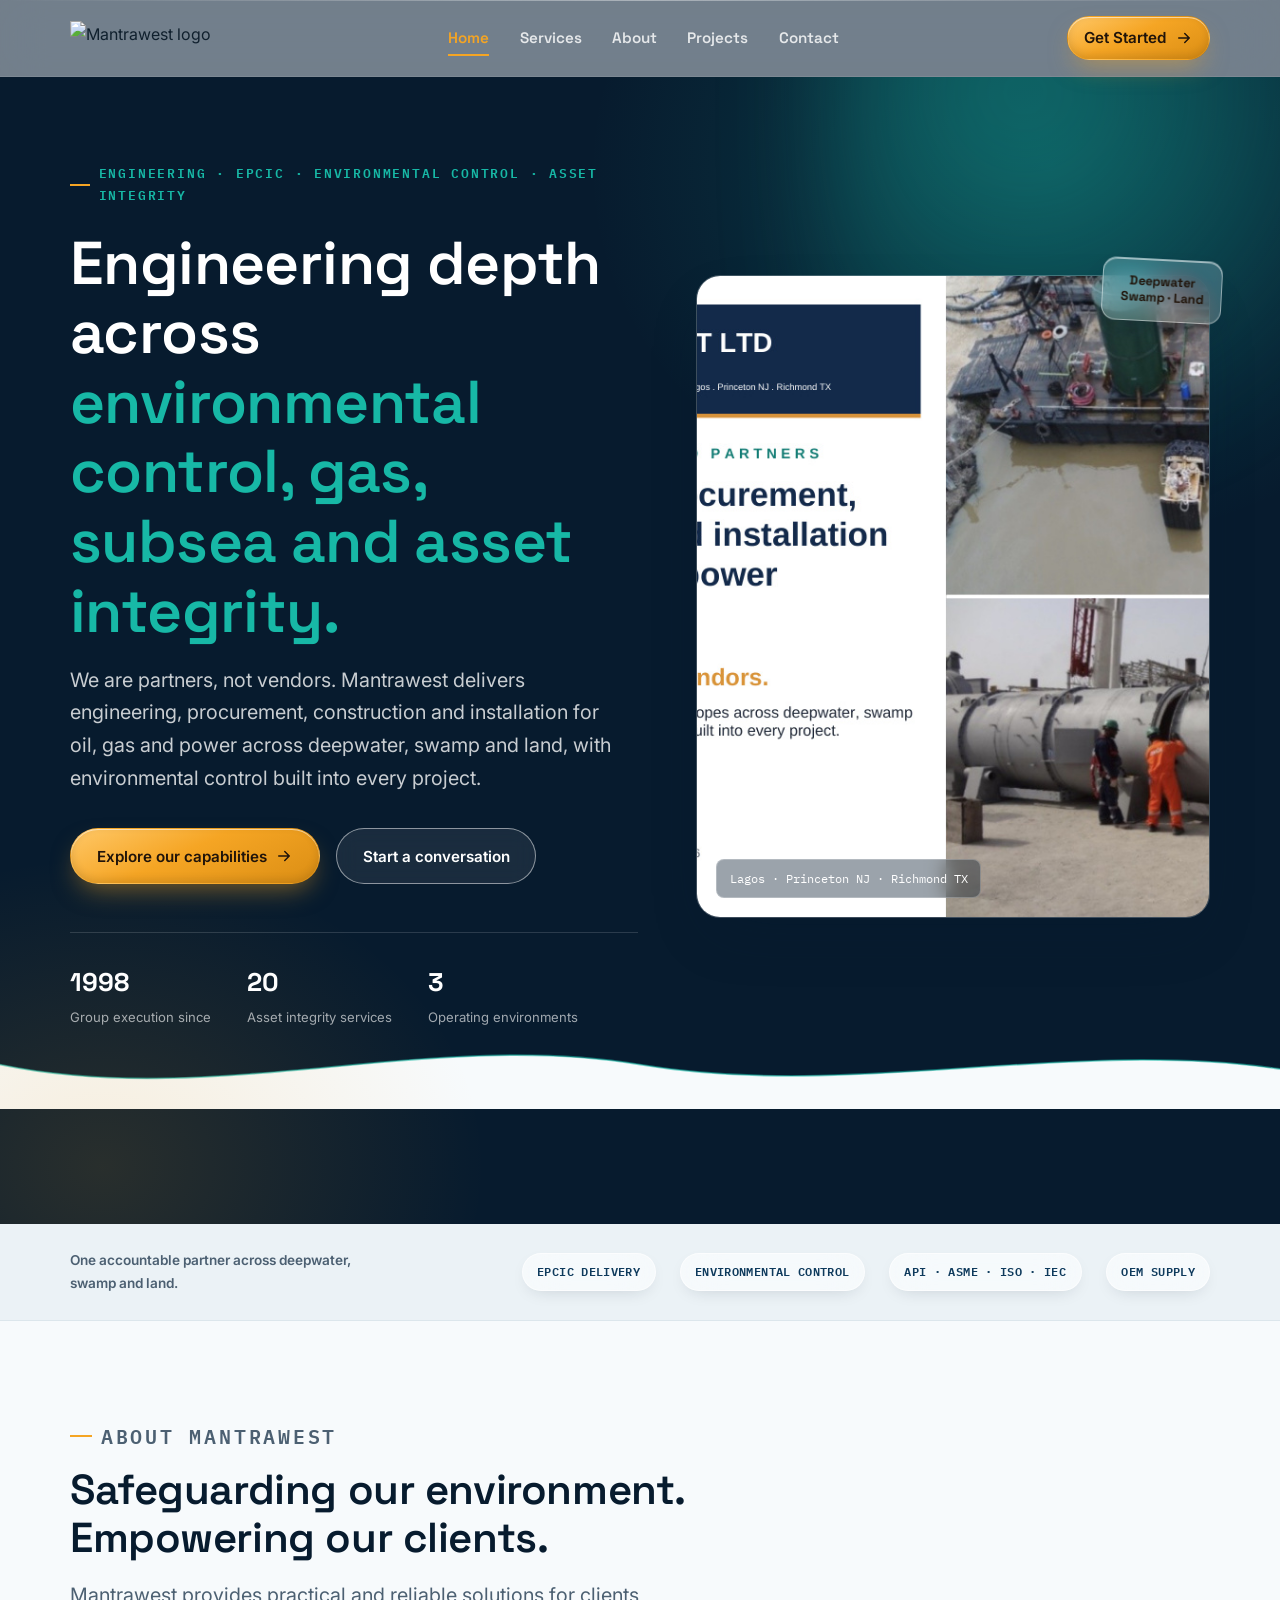
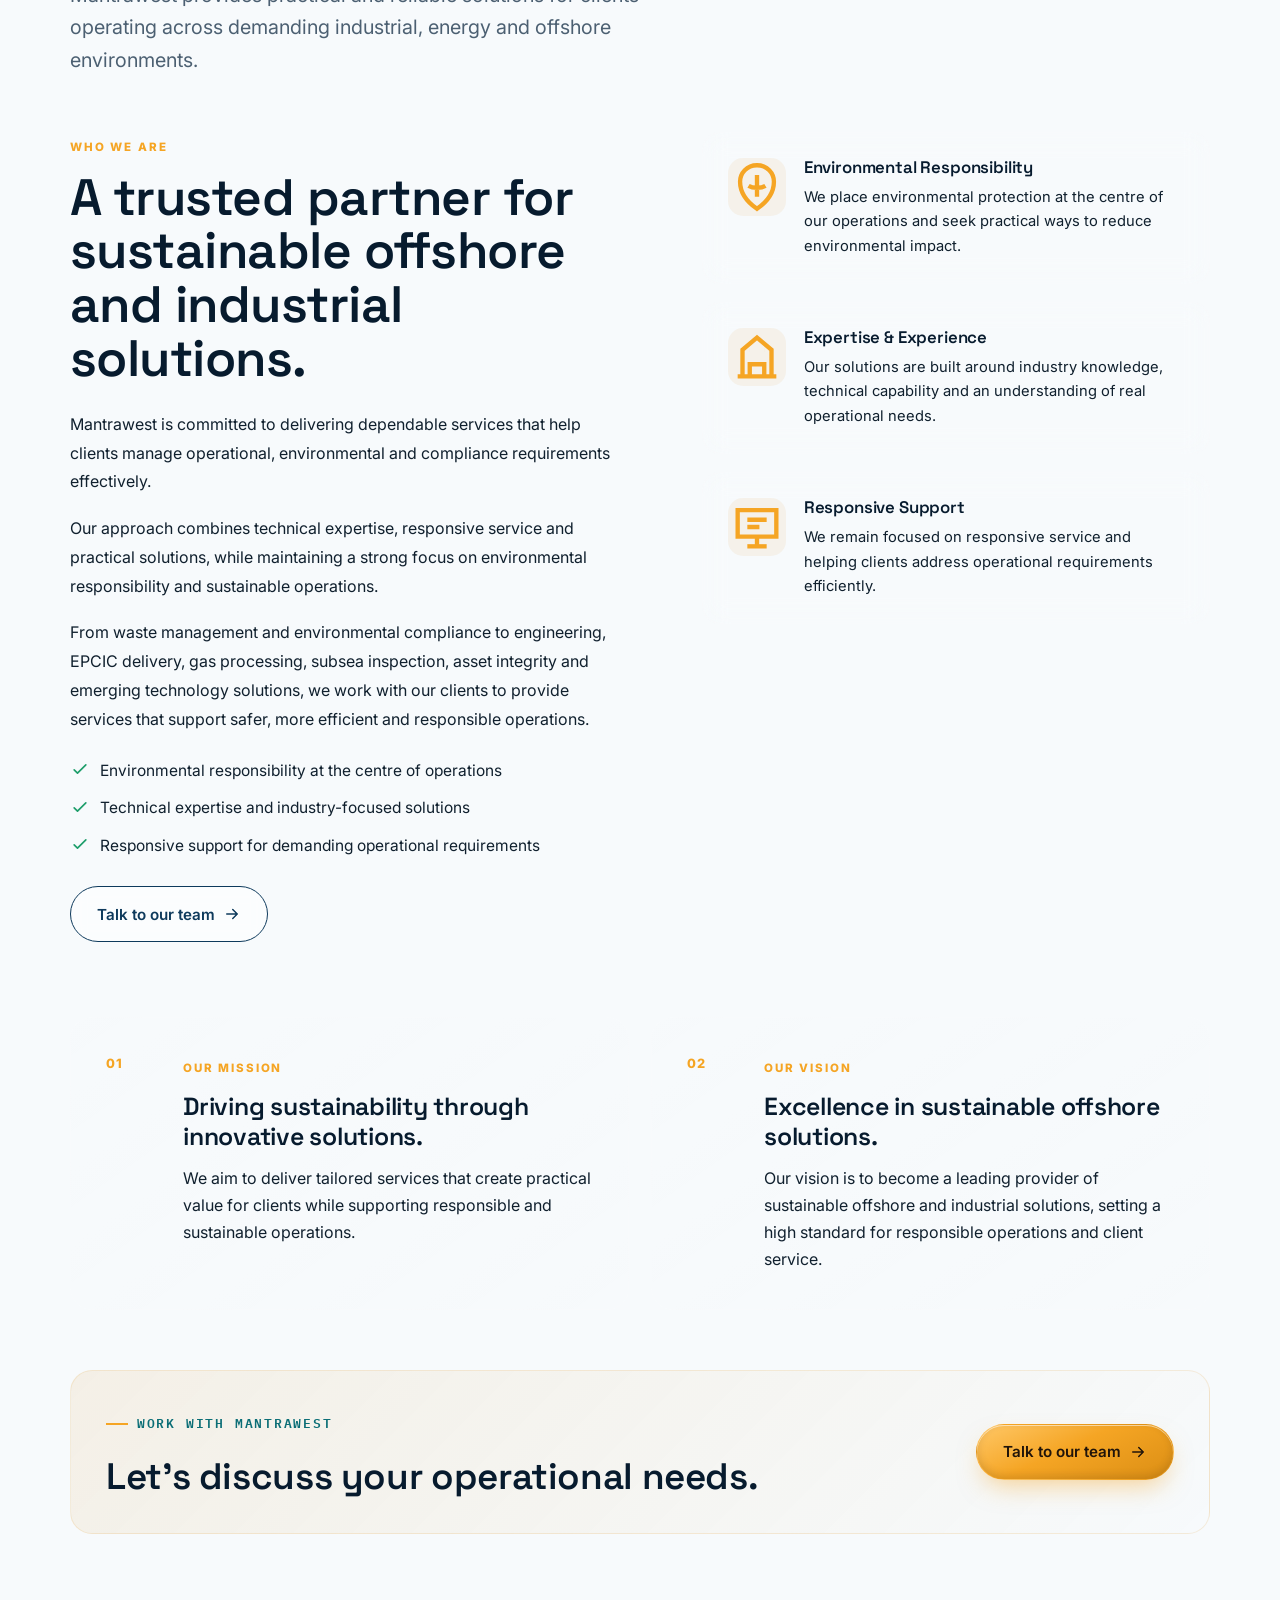
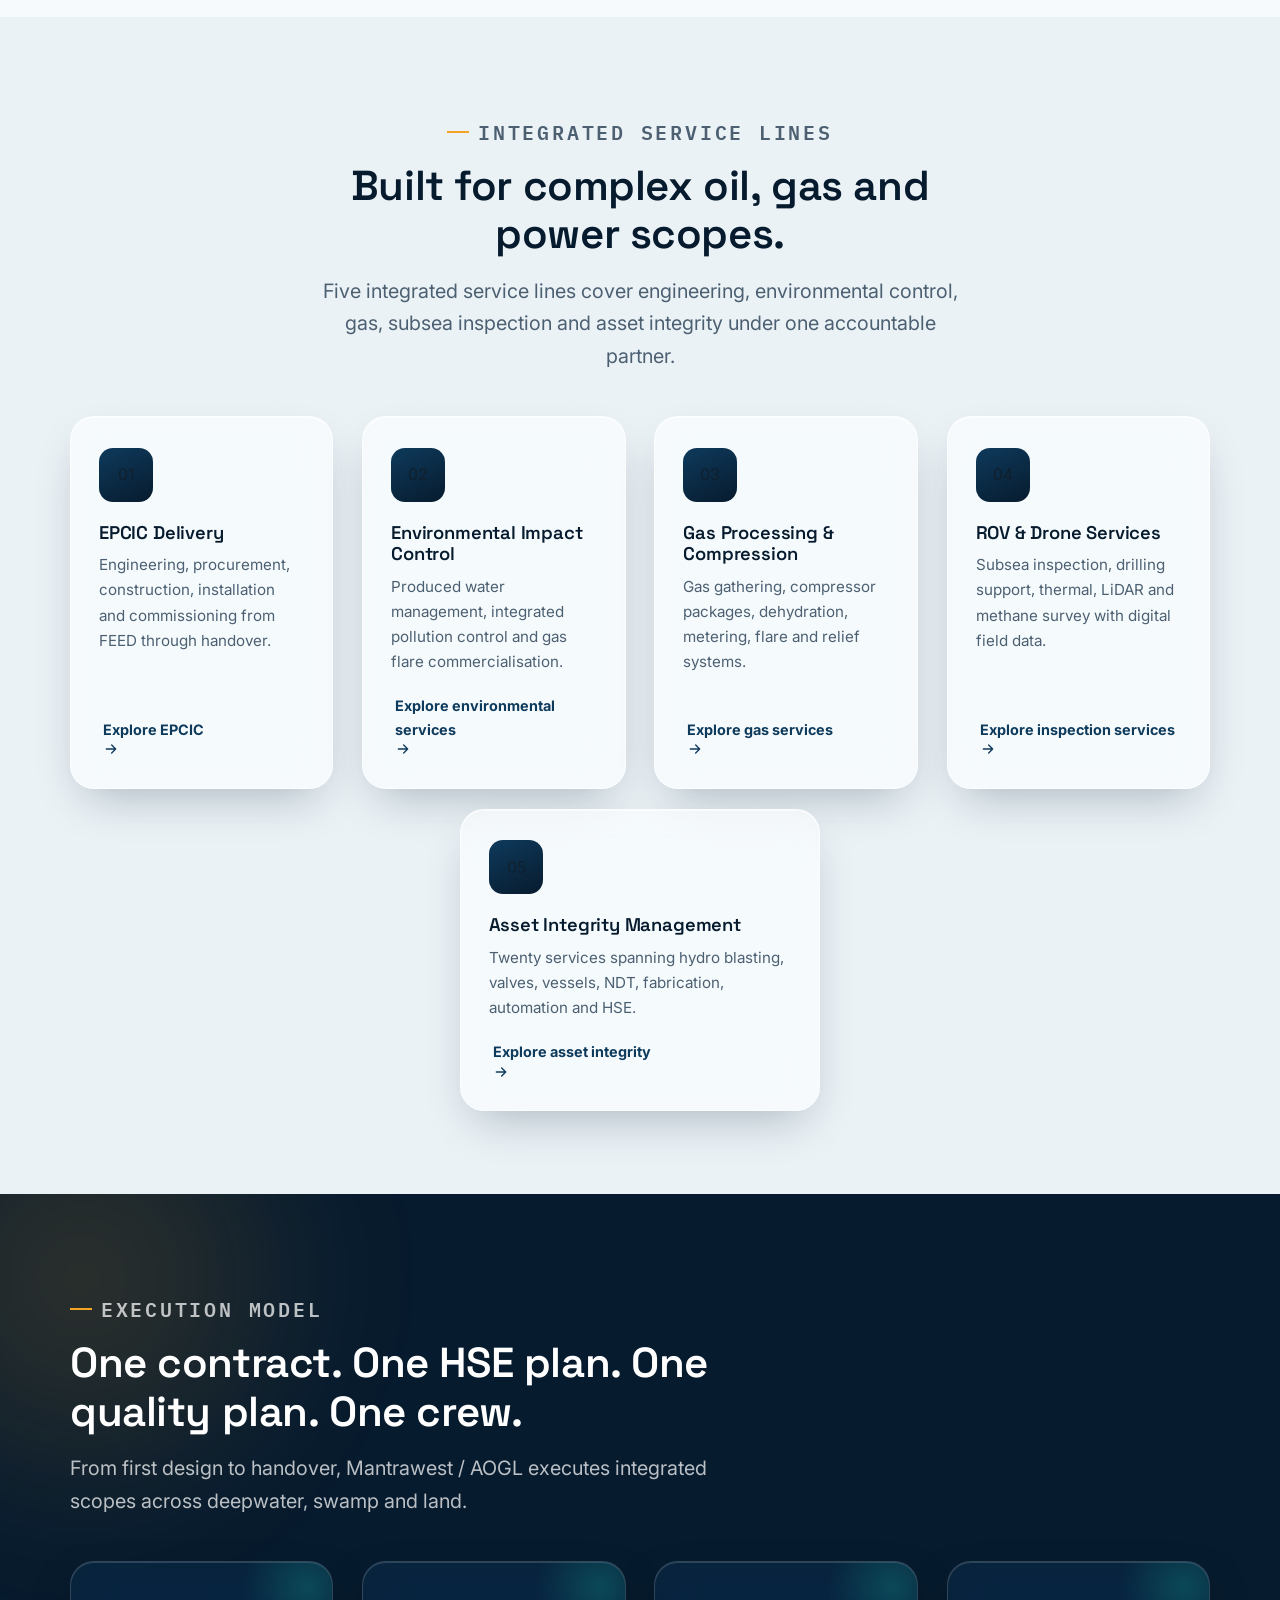
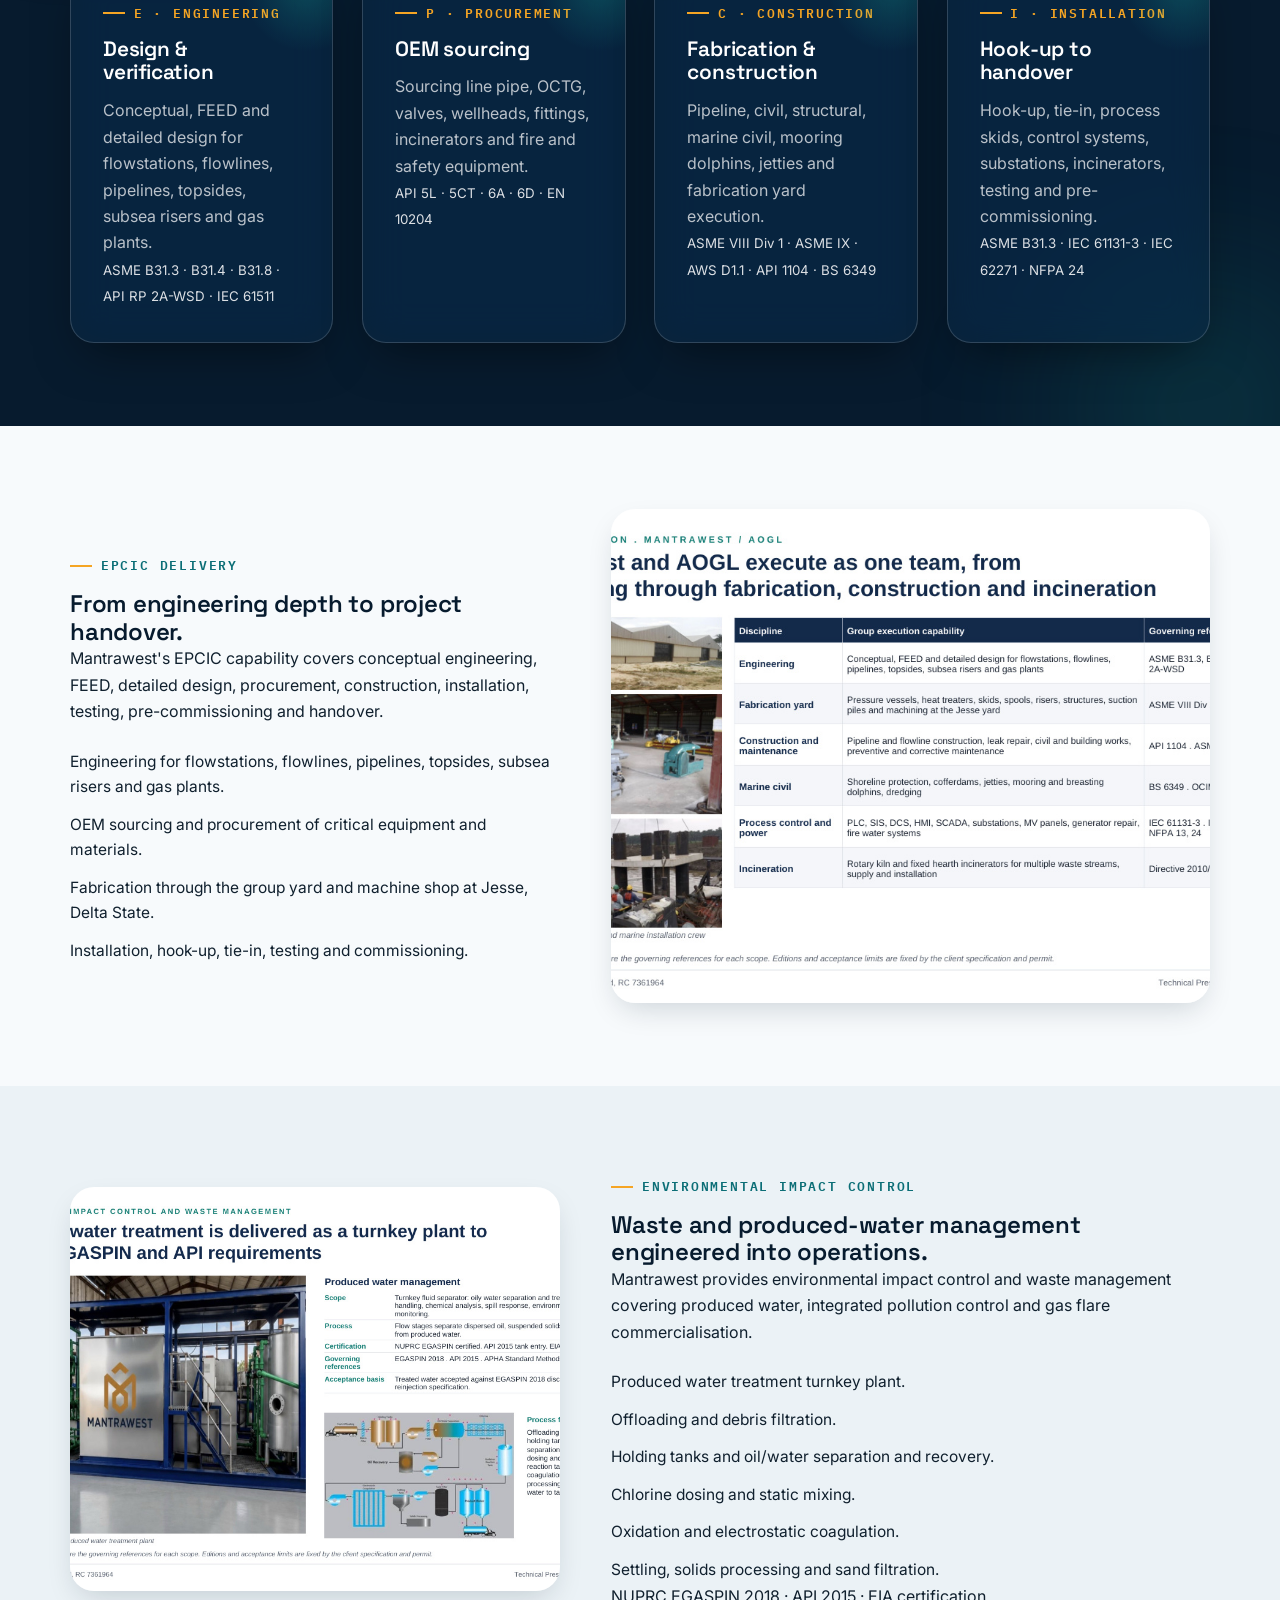
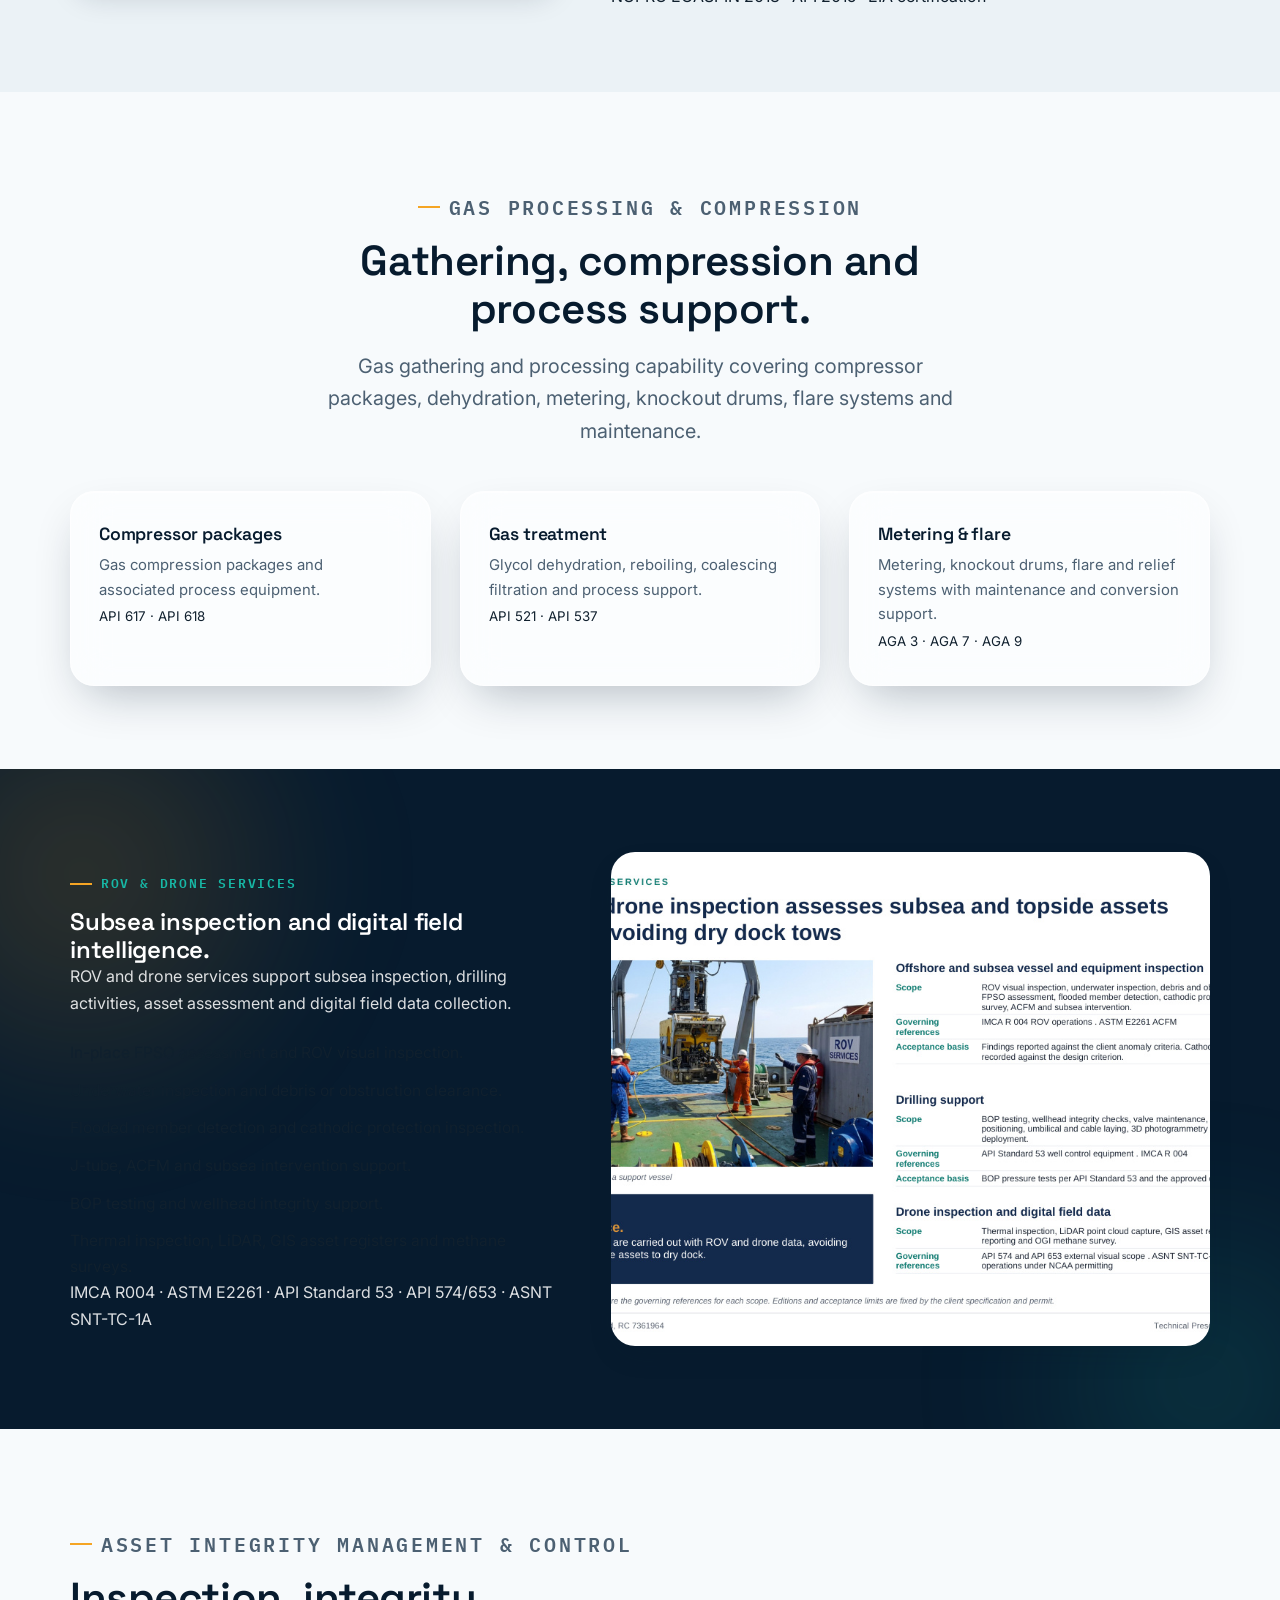
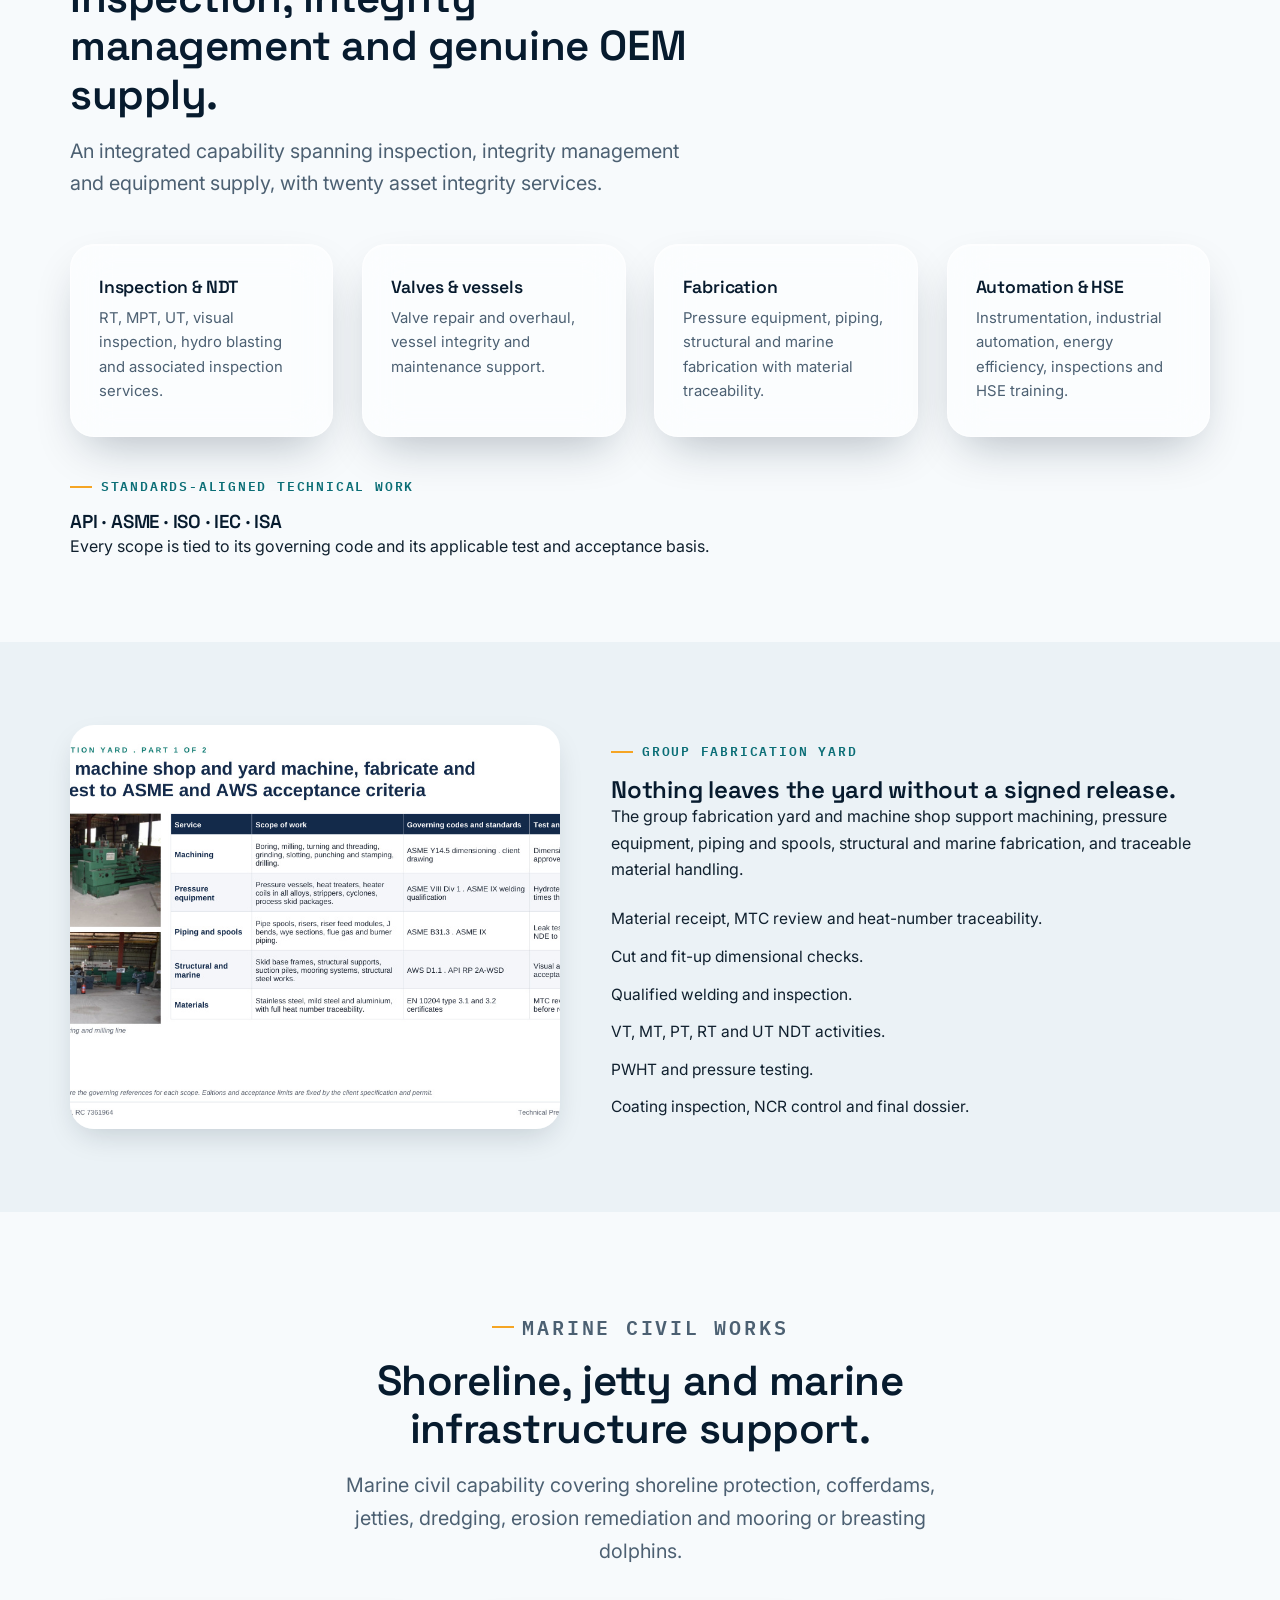
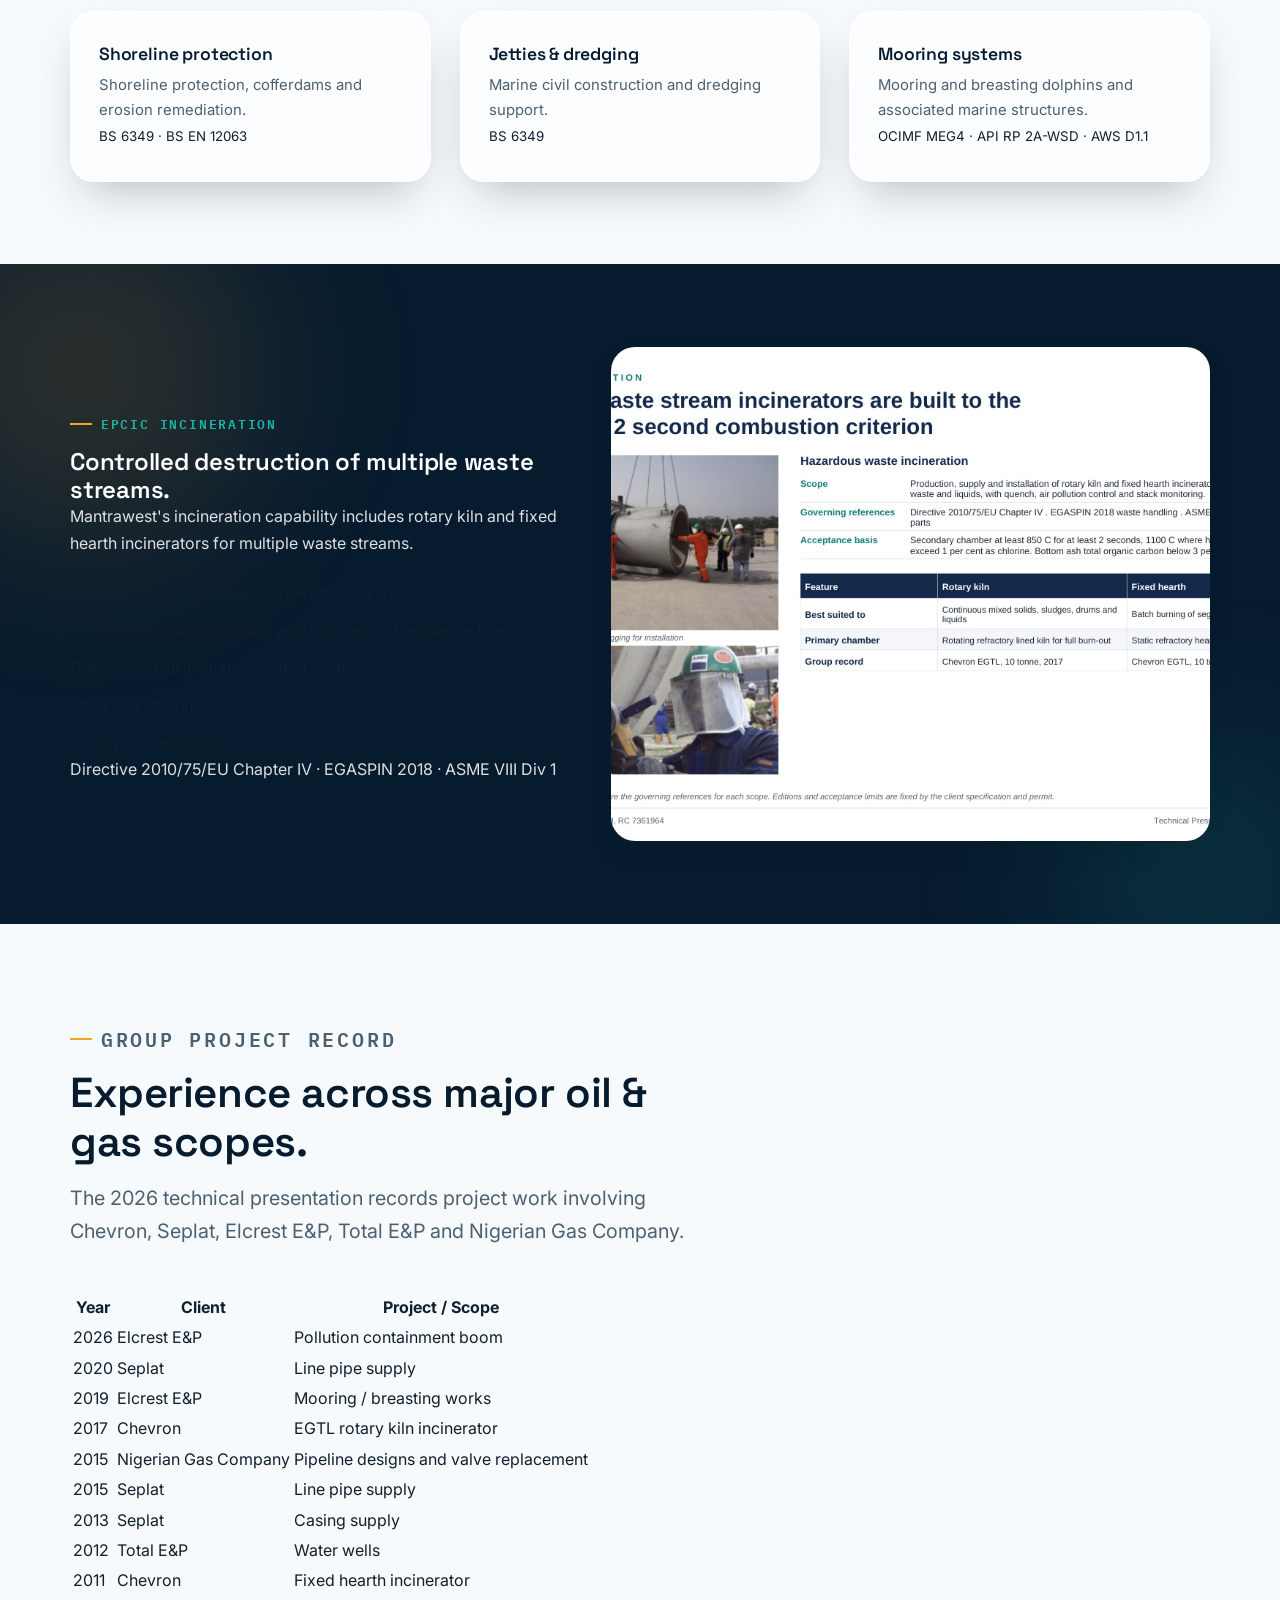
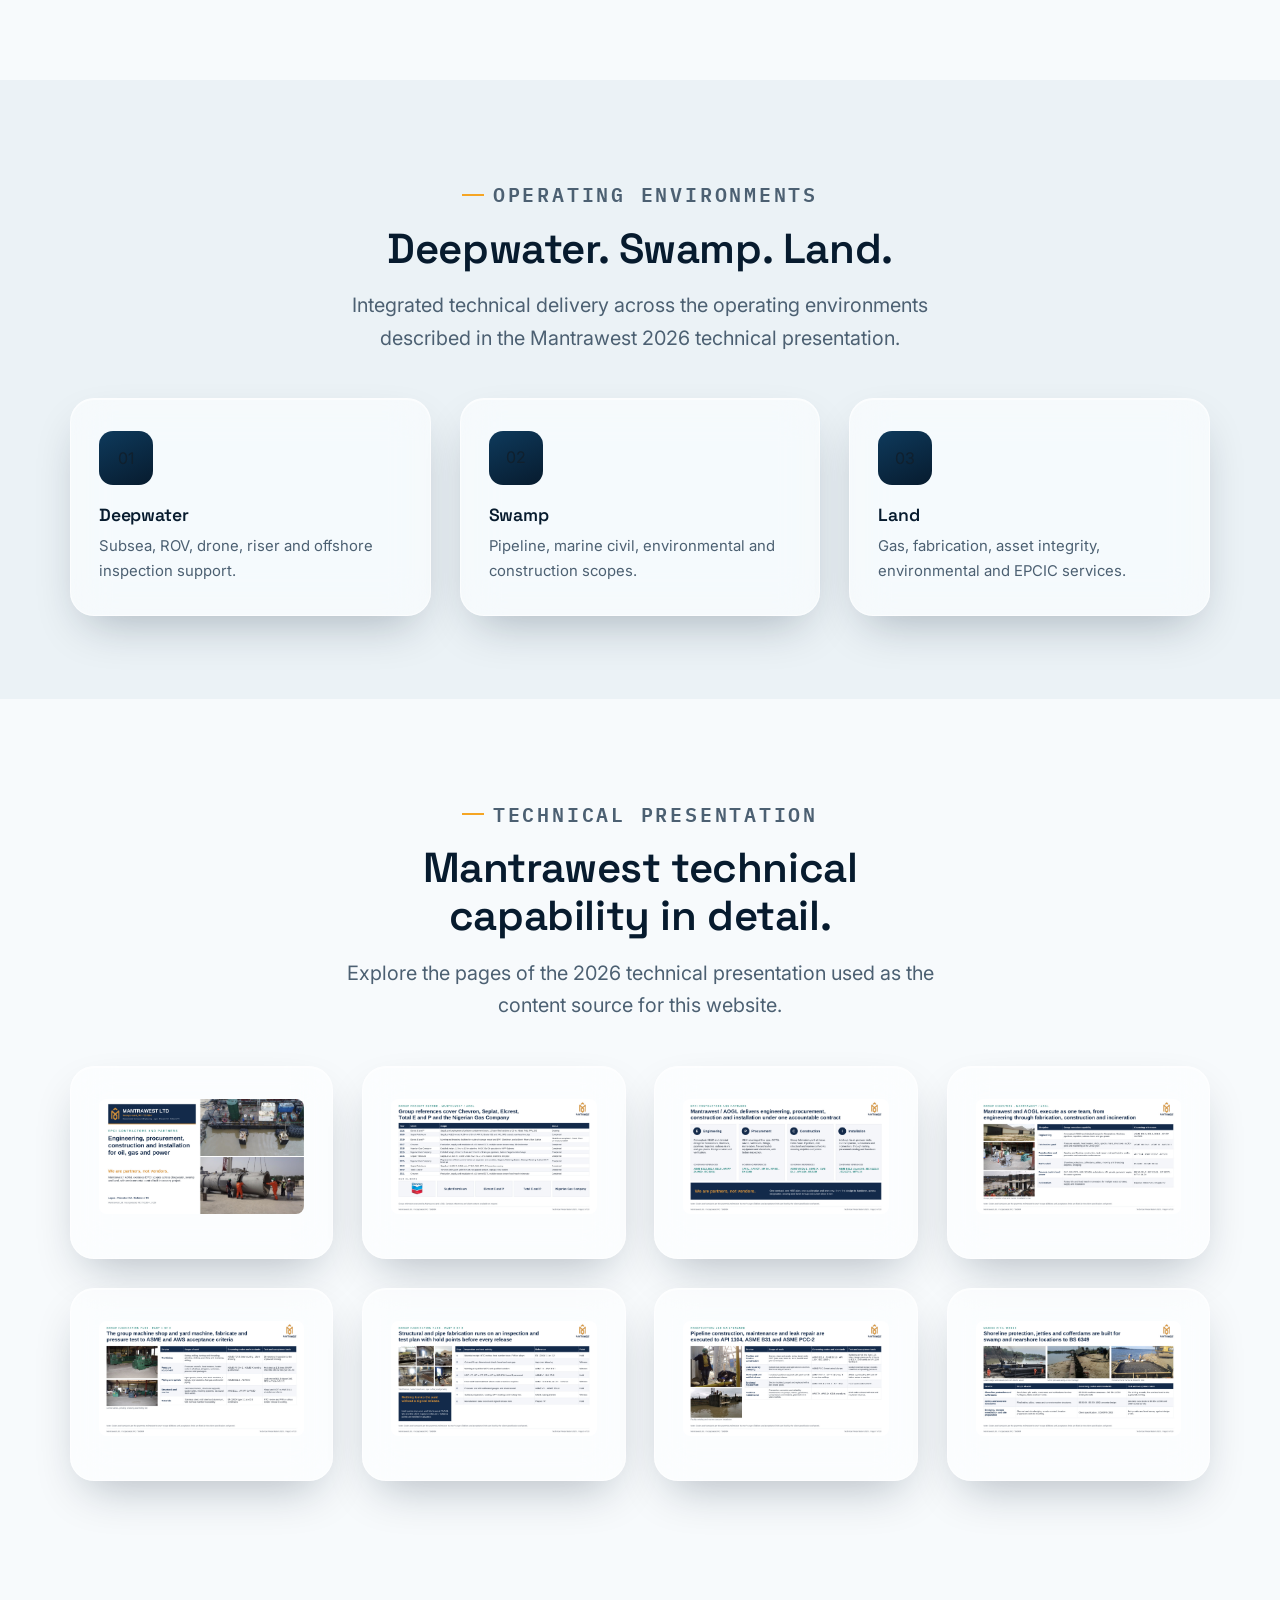
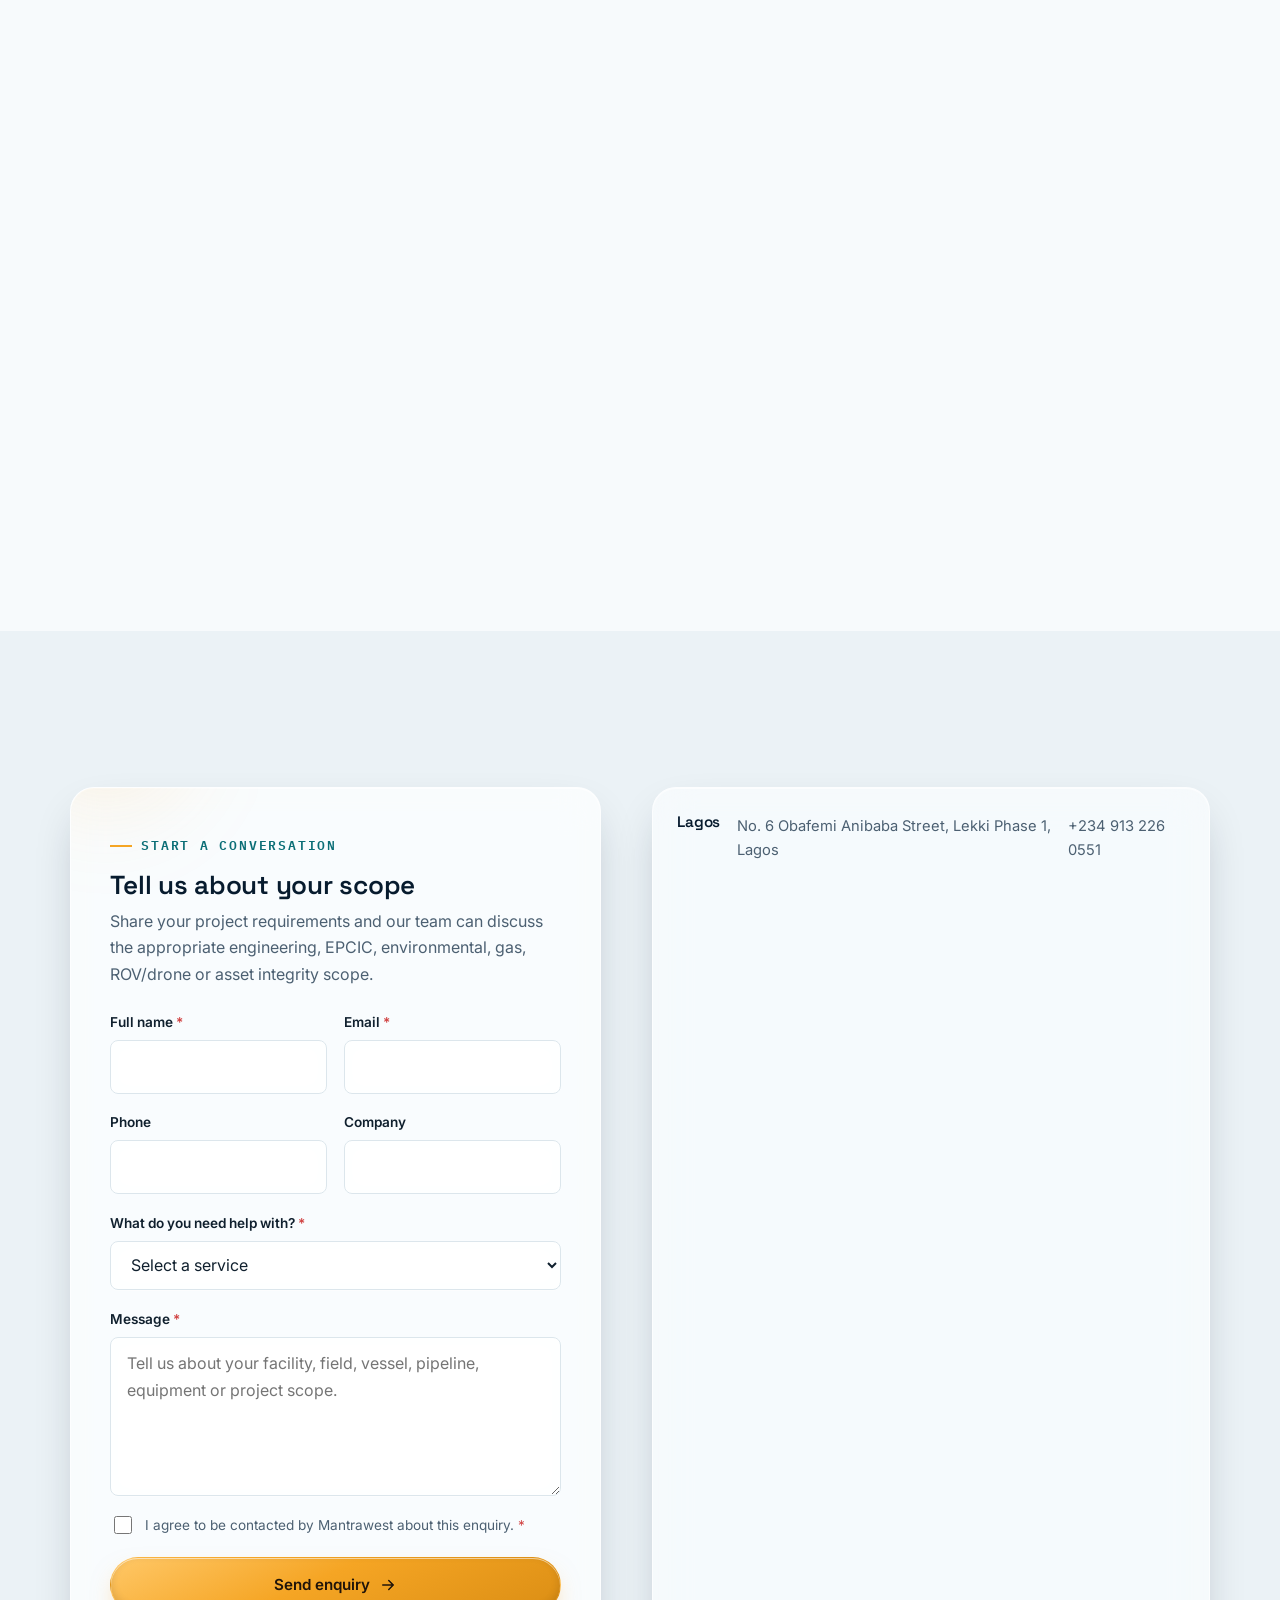
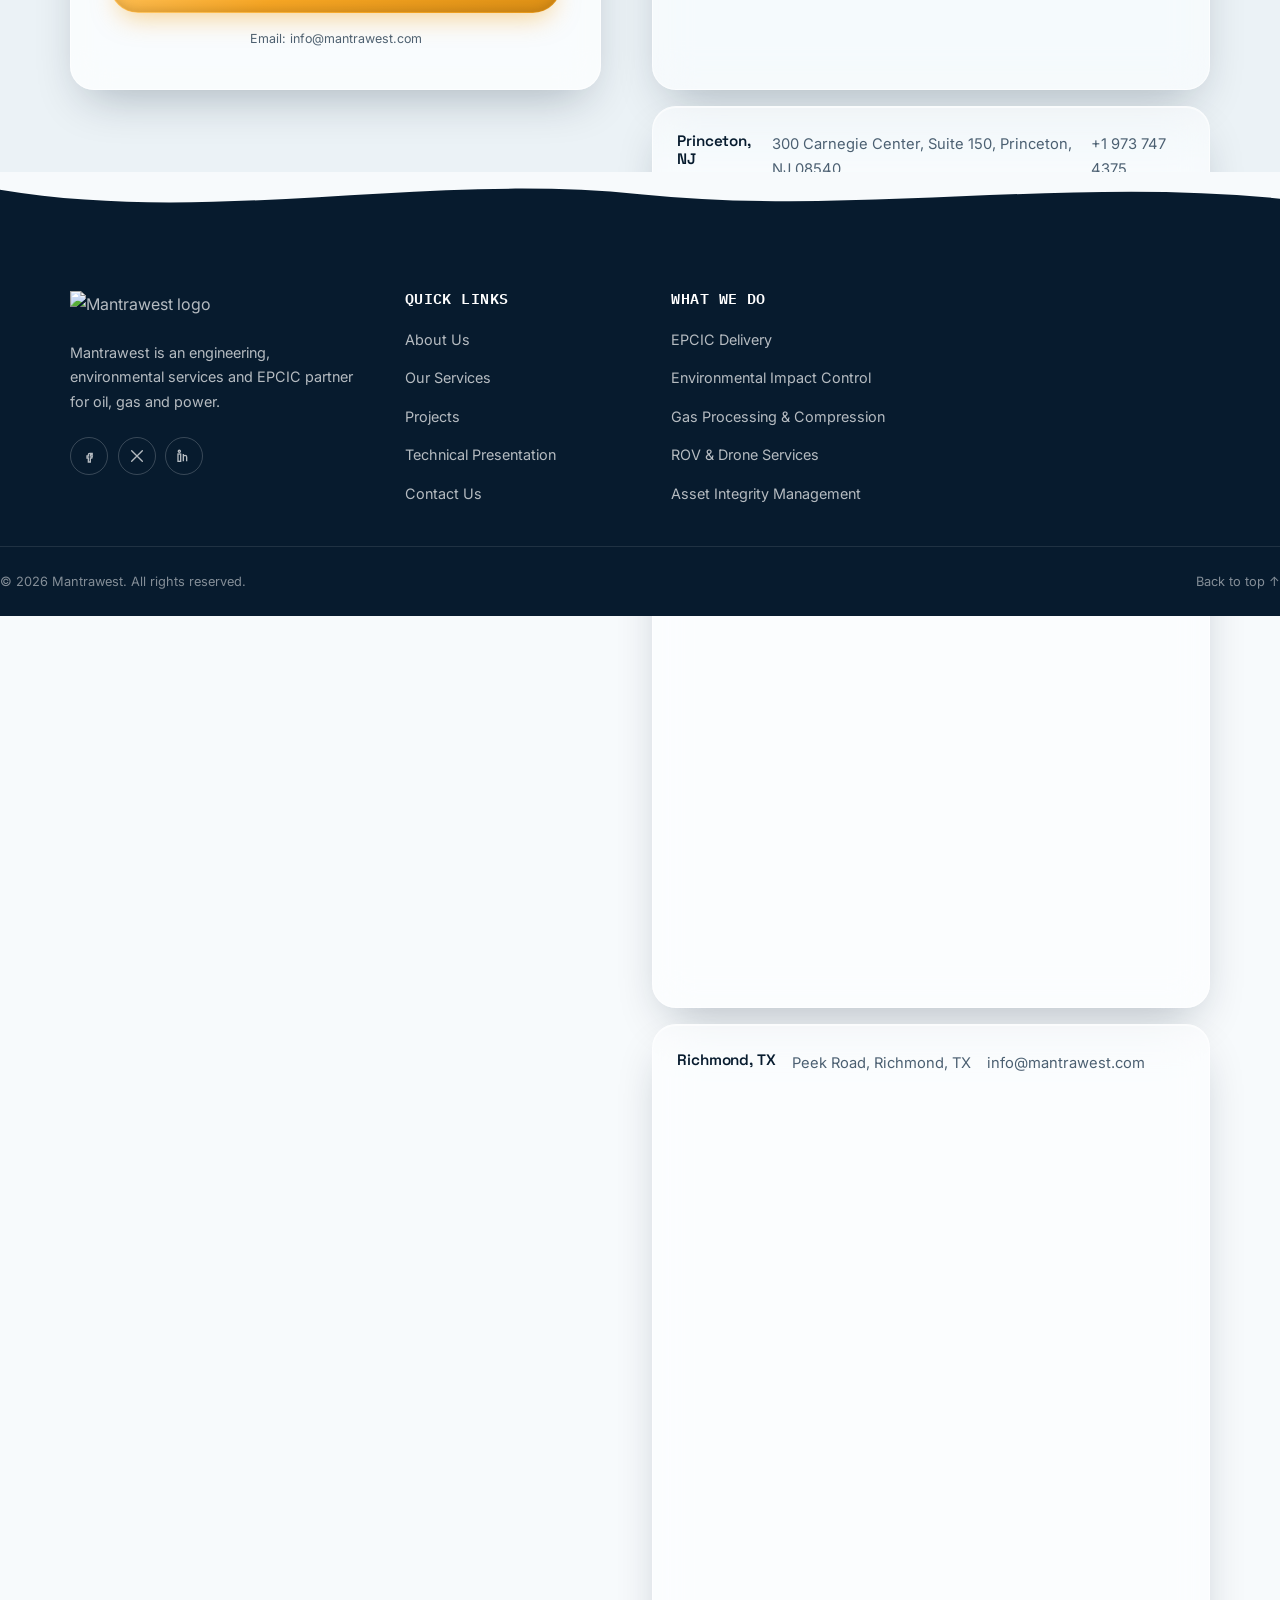
==== index.html @ 98e785d4 "first commit" ====
<!doctype html>
<html lang="en">
  <head>
    <meta charset="UTF-8" />

    <meta name="viewport" content="width=device-width, initial-scale=1.0" />

    <title>
      Mantrawest | Engineering, EPCIC, Environmental Control & Asset Integrity
    </title>

    <meta
      name="description"
      content="Mantrawest delivers EPCIC, environmental impact control, produced water management, gas processing and compression, ROV and drone services, and asset integrity solutions across deepwater, swamp and land."
    />

    <link rel="canonical" href="https://mantrawest.com/" />

    <meta property="og:type" content="website" />

    <meta
      property="og:title"
      content="Mantrawest | Engineering depth across environmental control, gas, subsea and asset integrity"
    />

    <meta
      property="og:description"
      content="Engineering, procurement, construction and installation for oil, gas and power — one accountable partner."
    />

    <meta property="og:image" content="assets/technical-page-01.jpg" />

    <meta name="theme-color" content="#071B2E" />

    <link
      rel="icon"
      href="https://mantrawest.com/waste/frontpageAssets/images/logo/logo-02.png"
    />

    <link rel="preconnect" href="https://fonts.googleapis.com" />

    <link rel="preconnect" href="https://fonts.gstatic.com" crossorigin />

    <link
      href="https://fonts.googleapis.com/css2?family=Space+Grotesk:wght@500;600;700&family=Inter:wght@400;500;600;700&family=IBM+Plex+Mono:wght@500;600&display=swap"
      rel="stylesheet"
    />

    <link rel="stylesheet" href="style.css" />
  </head>

  <body>
    <!-- =========================================================
       HEADER
  ========================================================== -->

    <header class="site-header">
      <div class="container header-inner">
        <a href="#top" class="brand" aria-label="Mantrawest — Home">
          <img
            src="https://mantrawest.com/waste/frontpageAssets/images/logo/logo-02.png"
            alt="Mantrawest logo"
            class="brand-logo"
            width="150"
            height="34"
          />
        </a>

        <!-- MAIN NAV -->

        <nav class="main-nav" id="mainNav" aria-label="Primary">
          <ul class="nav-list">
            <li>
              <a href="#top" class="nav-link" data-nav="home"> Home </a>
            </li>

            <li>
              <a href="#services-page" class="nav-link" data-nav="services">
                Services
              </a>
            </li>

            <li>
              <a href="#about" class="nav-link" data-nav="about"> About </a>
            </li>

            <li>
              <a href="#projects" class="nav-link" data-nav="blog">
                Projects
              </a>
            </li>

            <li>
              <a href="#quote-form" class="nav-link" data-nav="contact">
                Contact
              </a>
            </li>
          </ul>
        </nav>

        <!-- HEADER ACTIONS: single client entry point -->
        <div class="header-actions">
          <a href="client-portal.html" class="btn btn-amber header-cta" aria-label="Get started with Mantrawest">
            Get Started
            <svg
              viewBox="0 0 24 24"
              fill="none"
              stroke="currentColor"
              stroke-width="2"
              aria-hidden="true"
            >
              <path
                d="M5 12h14m-6-6l6 6-6 6"
                stroke-linecap="round"
                stroke-linejoin="round"
              />
            </svg>
          </a>

          <!-- MOBILE MENU -->

          <button
            type="button"
            class="nav-toggle"
            id="navToggle"
            aria-expanded="false"
            aria-controls="mainNav"
            aria-label="Open menu"
          >
            <span class="nav-toggle-bar"></span>
            <span class="nav-toggle-bar"></span>
            <span class="nav-toggle-bar"></span>
          </button>
        </div>
      </div>
    </header>

    <div class="nav-backdrop" id="navBackdrop"></div>

    <!-- =========================================================
       MAIN
  ========================================================== -->

    <main id="main">
      <!-- =======================================================
         HERO
    ======================================================== -->

      <section class="hero" id="top">
        <div class="container hero-grid">
          <div class="hero-copy">
            <p class="eyebrow">
              Engineering · EPCIC · Environmental Control · Asset Integrity
            </p>

            <h1>
              Engineering depth across
              <em> environmental control, gas, subsea and asset integrity. </em>
            </h1>

            <p class="hero-lead">
              We are partners, not vendors. Mantrawest delivers engineering,
              procurement, construction and installation for oil, gas and power
              across deepwater, swamp and land, with environmental control built
              into every project.
            </p>

            <div class="hero-actions">
              <a href="#services-page" class="btn btn-amber">
                Explore our capabilities

                <svg
                  viewBox="0 0 24 24"
                  fill="none"
                  stroke="currentColor"
                  stroke-width="2"
                  aria-hidden="true"
                >
                  <path
                    d="M5 12h14m-6-6l6 6-6 6"
                    stroke-linecap="round"
                    stroke-linejoin="round"
                  />
                </svg>
              </a>

              <a href="#quote-form" class="btn btn-outline-light">
                Start a conversation
              </a>
            </div>

            <div class="hero-stats">
              <div class="hero-stat">
                <b>1998</b>
                <span>Group execution since</span>
              </div>

              <div class="hero-stat">
                <b>20</b>
                <span>Asset integrity services</span>
              </div>

              <div class="hero-stat">
                <b>3</b>
                <span>Operating environments</span>
              </div>
            </div>
          </div>

          <div class="hero-media">
            <div class="hero-badge">
              Deepwater<br />
              Swamp · Land
            </div>

            <div class="hero-media-frame glass-shine">
              <img
                src="assets/technical-page-01.jpg"
                alt="Mantrawest 2026 technical presentation showing EPCIC and environmental engineering capability"
                width="640"
                height="800"
                loading="eager"
              />
            </div>

            <div class="hero-coord">Lagos · Princeton NJ · Richmond TX</div>
          </div>
        </div>

        <svg
          class="depth-divider"
          viewBox="0 0 1440 90"
          preserveAspectRatio="none"
          aria-hidden="true"
        >
          <path
            d="M0,40 C240,90 480,0 720,40 C960,80 1200,10 1440,45 L1440,90 L0,90 Z"
            fill="var(--foam)"
          ></path>

          <path
            d="M0,40 C240,90 480,0 720,40 C960,80 1200,10 1440,45"
            fill="none"
            stroke="rgba(23,184,166,.55)"
            stroke-width="2"
          ></path>
        </svg>
      </section>

      <!-- =======================================================
         TRUST STRIP
    ======================================================== -->

      <div class="trust-strip">
        <div class="container trust-strip-inner">
          <p class="trust-strip-label">
            One accountable partner across deepwater, swamp and land.
          </p>

          <div class="trust-badges">
            <span class="trust-badge"> EPCIC delivery </span>

            <span class="trust-badge"> Environmental control </span>

            <span class="trust-badge"> API · ASME · ISO · IEC </span>

            <span class="trust-badge"> OEM supply </span>
          </div>
        </div>
      </div>

      <!-- =======================================================
         ABOUT MANTRAWEST
    ======================================================== -->

      <section class="section about-section" id="about">
        <div class="container">
          <!-- ABOUT HEADING -->

          <div class="section-head reveal">
            <p class="eyebrow">About Mantrawest</p>

            <h2>Safeguarding our environment. Empowering our clients.</h2>

            <p>
              Mantrawest provides practical and reliable solutions for clients
              operating across demanding industrial, energy and offshore
              environments.
            </p>
          </div>

          <!-- ABOUT CONTENT -->

          <div class="about-grid">
            <!-- WHO WE ARE -->

            <div class="about-content reveal">
              <span class="about-kicker"> Who we are </span>

              <h3>
                A trusted partner for sustainable offshore and industrial
                solutions.
              </h3>

              <p>
                Mantrawest is committed to delivering dependable services that
                help clients manage operational, environmental and compliance
                requirements effectively.
              </p>

              <p>
                Our approach combines technical expertise, responsive service
                and practical solutions, while maintaining a strong focus on
                environmental responsibility and sustainable operations.
              </p>

              <p>
                From waste management and environmental compliance to
                engineering, EPCIC delivery, gas processing, subsea inspection,
                asset integrity and emerging technology solutions, we work with
                our clients to provide services that support safer, more
                efficient and responsible operations.
              </p>

              <ul class="check-list">
                <li>
                  <svg
                    viewBox="0 0 24 24"
                    fill="none"
                    stroke="currentColor"
                    stroke-width="2"
                    aria-hidden="true"
                  >
                    <path
                      d="M5 13l4 4L19 7"
                      stroke-linecap="round"
                      stroke-linejoin="round"
                    />
                  </svg>

                  Environmental responsibility at the centre of operations
                </li>

                <li>
                  <svg
                    viewBox="0 0 24 24"
                    fill="none"
                    stroke="currentColor"
                    stroke-width="2"
                    aria-hidden="true"
                  >
                    <path
                      d="M5 13l4 4L19 7"
                      stroke-linecap="round"
                      stroke-linejoin="round"
                    />
                  </svg>

                  Technical expertise and industry-focused solutions
                </li>

                <li>
                  <svg
                    viewBox="0 0 24 24"
                    fill="none"
                    stroke="currentColor"
                    stroke-width="2"
                    aria-hidden="true"
                  >
                    <path
                      d="M5 13l4 4L19 7"
                      stroke-linecap="round"
                      stroke-linejoin="round"
                    />
                  </svg>

                  Responsive support for demanding operational requirements
                </li>
              </ul>

              <a
                href="#quote-form"
                class="btn btn-outline-dark"
                style="margin-top: 1.75rem"
              >
                Talk to our team

                <svg
                  viewBox="0 0 24 24"
                  fill="none"
                  stroke="currentColor"
                  stroke-width="2"
                  aria-hidden="true"
                >
                  <path
                    d="M5 12h14m-6-6l6 6-6 6"
                    stroke-linecap="round"
                    stroke-linejoin="round"
                  />
                </svg>
              </a>
            </div>

            <!-- ABOUT HIGHLIGHTS -->

            <div class="about-highlights reveal">
              <article class="about-highlight">
                <div class="about-icon">
                  <svg
                    viewBox="0 0 24 24"
                    fill="none"
                    stroke="currentColor"
                    stroke-width="1.8"
                    aria-hidden="true"
                  >
                    <path
                      d="M12 21c4.5-3.1 7-6.9 7-11.2C19 6.2 16.2 3 12 3S5 6.2 5 9.8C5 14.1 7.5 17.9 12 21z"
                    />
                    <path d="M12 7v9M8.5 11.5c1.8 1.1 5.2 1.1 7 0" />
                  </svg>
                </div>

                <div>
                  <h4>Environmental Responsibility</h4>

                  <p>
                    We place environmental protection at the centre of our
                    operations and seek practical ways to reduce environmental
                    impact.
                  </p>
                </div>
              </article>

              <article class="about-highlight">
                <div class="about-icon">
                  <svg
                    viewBox="0 0 24 24"
                    fill="none"
                    stroke="currentColor"
                    stroke-width="1.8"
                    aria-hidden="true"
                  >
                    <path d="M4 20h16" />
                    <path d="M6 20V9l6-5 6 5v11" />
                    <path d="M9 20v-5h6v5" />
                    <path d="M9 9h.01M15 9h.01" />
                  </svg>
                </div>

                <div>
                  <h4>Expertise & Experience</h4>

                  <p>
                    Our solutions are built around industry knowledge, technical
                    capability and an understanding of real operational needs.
                  </p>
                </div>
              </article>

              <article class="about-highlight">
                <div class="about-icon">
                  <svg
                    viewBox="0 0 24 24"
                    fill="none"
                    stroke="currentColor"
                    stroke-width="1.8"
                    aria-hidden="true"
                  >
                    <path d="M4 5h16v11H4z" />
                    <path d="M8 20h8" />
                    <path d="M12 16v4" />
                    <path d="M8 9h8M8 12h5" />
                  </svg>
                </div>

                <div>
                  <h4>Responsive Support</h4>

                  <p>
                    We remain focused on responsive service and helping clients
                    address operational requirements efficiently.
                  </p>
                </div>
              </article>
            </div>
          </div>

          <!-- MISSION / VISION -->

          <div class="about-purpose">
            <article class="purpose-card reveal">
              <span class="purpose-number"> 01 </span>

              <div>
                <span class="purpose-label"> Our Mission </span>

                <h3>Driving sustainability through innovative solutions.</h3>

                <p>
                  We aim to deliver tailored services that create practical
                  value for clients while supporting responsible and sustainable
                  operations.
                </p>
              </div>
            </article>

            <article class="purpose-card reveal">
              <span class="purpose-number"> 02 </span>

              <div>
                <span class="purpose-label"> Our Vision </span>

                <h3>Excellence in sustainable offshore solutions.</h3>

                <p>
                  Our vision is to become a leading provider of sustainable
                  offshore and industrial solutions, setting a high standard for
                  responsible operations and client service.
                </p>
              </div>
            </article>
          </div>

          <!-- ABOUT CTA -->

          <div class="about-cta reveal">
            <div>
              <p class="eyebrow">Work with Mantrawest</p>

              <h3>Let's discuss your operational needs.</h3>
            </div>

            <a href="#quote-form" class="btn btn-amber">
              Talk to our team

              <svg
                viewBox="0 0 24 24"
                fill="none"
                stroke="currentColor"
                stroke-width="2"
                aria-hidden="true"
              >
                <path
                  d="M5 12h14m-6-6l6 6-6 6"
                  stroke-linecap="round"
                  stroke-linejoin="round"
                />
              </svg>
            </a>
          </div>
        </div>
      </section>

      <!-- =======================================================
         SERVICES
    ======================================================== -->

      <section class="section section--alt" id="services">
        <div class="container">
          <div class="section-head center">
            <p class="eyebrow">Integrated service lines</p>

            <h2>Built for complex oil, gas and power scopes.</h2>

            <p>
              Five integrated service lines cover engineering, environmental
              control, gas, subsea inspection and asset integrity under one
              accountable partner.
            </p>
          </div>

          <div class="grid grid-4" id="services-page">
            <!-- EPCIC -->

            <div class="service-card glass-shine reveal">
              <div class="service-card-icon">01</div>

              <h3>EPCIC Delivery</h3>

              <p>
                Engineering, procurement, construction, installation and
                commissioning from FEED through handover.
              </p>

              <a class="btn-ghost" href="#epcic">
                Explore EPCIC

                <svg
                  aria-hidden="true"
                  fill="none"
                  height="18"
                  width="18"
                  stroke="currentColor"
                  stroke-linecap="round"
                  stroke-linejoin="round"
                  stroke-width="2"
                  viewBox="0 0 24 24"
                >
                  <path d="M5 12h14m-6-6 6 6-6 6"></path>
                </svg>
              </a>
            </div>

            <!-- ENVIRONMENTAL -->

            <div class="service-card glass-shine reveal reveal-delay-1">
              <div class="service-card-icon">02</div>

              <h3>Environmental Impact Control</h3>

              <p>
                Produced water management, integrated pollution control and gas
                flare commercialisation.
              </p>

              <a class="btn-ghost" href="#environmental">
                Explore environmental services

                <svg
                  aria-hidden="true"
                  fill="none"
                  height="18"
                  width="18"
                  stroke="currentColor"
                  stroke-linecap="round"
                  stroke-linejoin="round"
                  stroke-width="2"
                  viewBox="0 0 24 24"
                >
                  <path d="M5 12h14m-6-6 6 6-6 6"></path>
                </svg>
              </a>
            </div>

            <!-- GAS -->

            <div class="service-card glass-shine reveal reveal-delay-2">
              <div class="service-card-icon">03</div>

              <h3>Gas Processing & Compression</h3>

              <p>
                Gas gathering, compressor packages, dehydration, metering, flare
                and relief systems.
              </p>

              <a class="btn-ghost" href="#gas">
                Explore gas services

                <svg
                  aria-hidden="true"
                  fill="none"
                  height="18"
                  width="18"
                  stroke="currentColor"
                  stroke-linecap="round"
                  stroke-linejoin="round"
                  stroke-width="2"
                  viewBox="0 0 24 24"
                >
                  <path d="M5 12h14m-6-6 6 6-6 6"></path>
                </svg>
              </a>
            </div>

            <!-- ROV / DRONE -->

            <div class="service-card glass-shine reveal reveal-delay-3">
              <div class="service-card-icon">04</div>

              <h3>ROV & Drone Services</h3>

              <p>
                Subsea inspection, drilling support, thermal, LiDAR and methane
                survey with digital field data.
              </p>

              <a class="btn-ghost" href="#rov-drone">
                Explore inspection services

                <svg
                  aria-hidden="true"
                  fill="none"
                  height="18"
                  width="18"
                  stroke="currentColor"
                  stroke-linecap="round"
                  stroke-linejoin="round"
                  stroke-width="2"
                  viewBox="0 0 24 24"
                >
                  <path d="M5 12h14m-6-6 6 6-6 6"></path>
                </svg>
              </a>
            </div>
          </div>

          <!-- ASSET INTEGRITY -->

          <div class="grid grid-3" style="margin-top: 1.25rem">
            <div></div>

            <div class="service-card glass-shine reveal">
              <div class="service-card-icon">05</div>

              <h3>Asset Integrity Management</h3>

              <p>
                Twenty services spanning hydro blasting, valves, vessels, NDT,
                fabrication, automation and HSE.
              </p>

              <a class="btn-ghost" href="#integrity">
                Explore asset integrity

                <svg
                  aria-hidden="true"
                  fill="none"
                  height="18"
                  width="18"
                  stroke="currentColor"
                  stroke-linecap="round"
                  stroke-linejoin="round"
                  stroke-width="2"
                  viewBox="0 0 24 24"
                >
                  <path d="M5 12h14m-6-6 6 6-6 6"></path>
                </svg>
              </a>
            </div>

            <div></div>
          </div>
        </div>
      </section>

      <!-- =======================================================
         EXECUTION MODEL
    ======================================================== -->

      <section class="section section--dark" id="execution">
        <div class="container">
          <div class="section-head">
            <p class="eyebrow">Execution model</p>

            <h2>One contract. One HSE plan. One quality plan. One crew.</h2>

            <p>
              From first design to handover, Mantrawest / AOGL executes
              integrated scopes across deepwater, swamp and land.
            </p>
          </div>

          <div class="grid grid-4">
            <div class="mv-card glass-shine reveal">
              <p class="eyebrow">E · Engineering</p>

              <h3>Design & verification</h3>

              <p>
                Conceptual, FEED and detailed design for flowstations,
                flowlines, pipelines, topsides, subsea risers and gas plants.
              </p>

              <small>
                ASME B31.3 · B31.4 · B31.8 · API RP 2A-WSD · IEC 61511
              </small>
            </div>

            <div class="mv-card glass-shine reveal reveal-delay-1">
              <p class="eyebrow">P · Procurement</p>

              <h3>OEM sourcing</h3>

              <p>
                Sourcing line pipe, OCTG, valves, wellheads, fittings,
                incinerators and fire and safety equipment.
              </p>

              <small> API 5L · 5CT · 6A · 6D · EN 10204 </small>
            </div>

            <div class="mv-card glass-shine reveal reveal-delay-2">
              <p class="eyebrow">C · Construction</p>

              <h3>Fabrication & construction</h3>

              <p>
                Pipeline, civil, structural, marine civil, mooring dolphins,
                jetties and fabrication yard execution.
              </p>

              <small>
                ASME VIII Div 1 · ASME IX · AWS D1.1 · API 1104 · BS 6349
              </small>
            </div>

            <div class="mv-card glass-shine reveal reveal-delay-3">
              <p class="eyebrow">I · Installation</p>

              <h3>Hook-up to handover</h3>

              <p>
                Hook-up, tie-in, process skids, control systems, substations,
                incinerators, testing and pre-commissioning.
              </p>

              <small> ASME B31.3 · IEC 61131-3 · IEC 62271 · NFPA 24 </small>
            </div>
          </div>
        </div>
      </section>

      <!-- =======================================================
         EPCIC
    ======================================================== -->

      <section class="section" id="epcic">
        <div class="container">
          <div class="split reveal">
            <div class="split-copy">
              <p class="eyebrow">EPCIC Delivery</p>

              <h2>From engineering depth to project handover.</h2>

              <p>
                Mantrawest's EPCIC capability covers conceptual engineering,
                FEED, detailed design, procurement, construction, installation,
                testing, pre-commissioning and handover.
              </p>

              <ul class="check-list">
                <li>
                  Engineering for flowstations, flowlines, pipelines, topsides,
                  subsea risers and gas plants.
                </li>

                <li>
                  OEM sourcing and procurement of critical equipment and
                  materials.
                </li>

                <li>
                  Fabrication through the group yard and machine shop at Jesse,
                  Delta State.
                </li>

                <li>
                  Installation, hook-up, tie-in, testing and commissioning.
                </li>
              </ul>
            </div>

            <div class="split-media">
              <img
                src="assets/technical-page-04.jpg"
                alt="Mantrawest group fabrication yard and EPCIC capability"
                width="560"
                height="460"
                loading="lazy"
              />
            </div>
          </div>
        </div>
      </section>

      <!-- =======================================================
         ENVIRONMENTAL
    ======================================================== -->

      <section class="section section--alt" id="environmental">
        <div class="container">
          <div class="split reveal">
            <div class="split-media">
              <img
                src="assets/technical-page-18.jpg"
                alt="Mantrawest produced water treatment and environmental control process"
                width="560"
                height="460"
                loading="lazy"
              />
            </div>

            <div class="split-copy">
              <p class="eyebrow">Environmental impact control</p>

              <h2>
                Waste and produced-water management engineered into operations.
              </h2>

              <p>
                Mantrawest provides environmental impact control and waste
                management covering produced water, integrated pollution control
                and gas flare commercialisation.
              </p>

              <ul class="check-list">
                <li>Produced water treatment turnkey plant.</li>

                <li>Offloading and debris filtration.</li>

                <li>Holding tanks and oil/water separation and recovery.</li>

                <li>Chlorine dosing and static mixing.</li>

                <li>Oxidation and electrostatic coagulation.</li>

                <li>Settling, solids processing and sand filtration.</li>
              </ul>

              <p class="standards-note">
                NUPRC EGASPIN 2018 · API 2015 · EIA certification
              </p>
            </div>
          </div>
        </div>
      </section>

      <!-- =======================================================
         GAS
    ======================================================== -->

      <section class="section" id="gas">
        <div class="container">
          <div class="section-head center">
            <p class="eyebrow">Gas processing & compression</p>

            <h2>Gathering, compression and process support.</h2>

            <p>
              Gas gathering and processing capability covering compressor
              packages, dehydration, metering, knockout drums, flare systems and
              maintenance.
            </p>
          </div>

          <div class="grid grid-3">
            <div class="value-card glass-shine reveal">
              <h3>Compressor packages</h3>

              <p>Gas compression packages and associated process equipment.</p>

              <small> API 617 · API 618 </small>
            </div>

            <div class="value-card glass-shine reveal reveal-delay-1">
              <h3>Gas treatment</h3>

              <p>
                Glycol dehydration, reboiling, coalescing filtration and process
                support.
              </p>

              <small> API 521 · API 537 </small>
            </div>

            <div class="value-card glass-shine reveal reveal-delay-2">
              <h3>Metering & flare</h3>

              <p>
                Metering, knockout drums, flare and relief systems with
                maintenance and conversion support.
              </p>

              <small> AGA 3 · AGA 7 · AGA 9 </small>
            </div>
          </div>
        </div>
      </section>

      <!-- =======================================================
         ROV & DRONE
    ======================================================== -->

      <section class="section section--dark" id="rov-drone">
        <div class="container">
          <div class="split reveal">
            <div class="split-copy">
              <p class="eyebrow">ROV & Drone Services</p>

              <h2>Subsea inspection and digital field intelligence.</h2>

              <p>
                ROV and drone services support subsea inspection, drilling
                activities, asset assessment and digital field data collection.
              </p>

              <ul class="check-list">
                <li>In-place FPSO assessment and ROV visual inspection.</li>

                <li>
                  Underwater inspection and debris or obstruction clearance.
                </li>

                <li>
                  Flooded member detection and cathodic protection inspection.
                </li>

                <li>J-tube, ACFM and subsea intervention support.</li>

                <li>BOP testing and wellhead integrity support.</li>

                <li>
                  Thermal inspection, LiDAR, GIS asset registers and methane
                  surveys.
                </li>
              </ul>

              <p class="standards-note">
                IMCA R004 · ASTM E2261 · API Standard 53 · API 574/653 · ASNT
                SNT-TC-1A
              </p>
            </div>

            <div class="split-media">
              <img
                src="assets/technical-page-19.jpg"
                alt="Mantrawest ROV and drone inspection services"
                width="560"
                height="460"
                loading="lazy"
              />
            </div>
          </div>
        </div>
      </section>

      <!-- =======================================================
         ASSET INTEGRITY
    ======================================================== -->

      <section class="section" id="integrity">
        <div class="container">
          <div class="section-head">
            <p class="eyebrow">Asset integrity management & control</p>

            <h2>Inspection, integrity management and genuine OEM supply.</h2>

            <p>
              An integrated capability spanning inspection, integrity management
              and equipment supply, with twenty asset integrity services.
            </p>
          </div>

          <div class="grid grid-4">
            <div class="value-card glass-shine reveal">
              <h3>Inspection & NDT</h3>

              <p>
                RT, MPT, UT, visual inspection, hydro blasting and associated
                inspection services.
              </p>
            </div>

            <div class="value-card glass-shine reveal reveal-delay-1">
              <h3>Valves & vessels</h3>

              <p>
                Valve repair and overhaul, vessel integrity and maintenance
                support.
              </p>
            </div>

            <div class="value-card glass-shine reveal reveal-delay-2">
              <h3>Fabrication</h3>

              <p>
                Pressure equipment, piping, structural and marine fabrication
                with material traceability.
              </p>
            </div>

            <div class="value-card glass-shine reveal reveal-delay-3">
              <h3>Automation & HSE</h3>

              <p>
                Instrumentation, industrial automation, energy efficiency,
                inspections and HSE training.
              </p>
            </div>
          </div>

          <div class="integrity-feature reveal" style="margin-top: 2rem">
            <div>
              <p class="eyebrow">Standards-aligned technical work</p>

              <h3>API · ASME · ISO · IEC · ISA</h3>
            </div>

            <p>
              Every scope is tied to its governing code and its applicable test
              and acceptance basis.
            </p>
          </div>
        </div>
      </section>

      <!-- =======================================================
         FABRICATION
    ======================================================== -->

      <section class="section section--alt" id="fabrication">
        <div class="container">
          <div class="split reveal">
            <div class="split-media">
              <img
                src="assets/technical-page-05.jpg"
                alt="Mantrawest fabrication yard inspection and test plan"
                width="560"
                height="460"
                loading="lazy"
              />
            </div>

            <div class="split-copy">
              <p class="eyebrow">Group fabrication yard</p>

              <h2>Nothing leaves the yard without a signed release.</h2>

              <p>
                The group fabrication yard and machine shop support machining,
                pressure equipment, piping and spools, structural and marine
                fabrication, and traceable material handling.
              </p>

              <ul class="check-list">
                <li>
                  Material receipt, MTC review and heat-number traceability.
                </li>

                <li>Cut and fit-up dimensional checks.</li>

                <li>Qualified welding and inspection.</li>

                <li>VT, MT, PT, RT and UT NDT activities.</li>

                <li>PWHT and pressure testing.</li>

                <li>Coating inspection, NCR control and final dossier.</li>
              </ul>
            </div>
          </div>
        </div>
      </section>

      <!-- =======================================================
         MARINE CIVIL
    ======================================================== -->

      <section class="section" id="marine">
        <div class="container">
          <div class="section-head center">
            <p class="eyebrow">Marine civil works</p>

            <h2>Shoreline, jetty and marine infrastructure support.</h2>

            <p>
              Marine civil capability covering shoreline protection, cofferdams,
              jetties, dredging, erosion remediation and mooring or breasting
              dolphins.
            </p>
          </div>

          <div class="grid grid-3">
            <div class="value-card glass-shine reveal">
              <h3>Shoreline protection</h3>

              <p>Shoreline protection, cofferdams and erosion remediation.</p>

              <small> BS 6349 · BS EN 12063 </small>
            </div>

            <div class="value-card glass-shine reveal reveal-delay-1">
              <h3>Jetties & dredging</h3>

              <p>Marine civil construction and dredging support.</p>

              <small> BS 6349 </small>
            </div>

            <div class="value-card glass-shine reveal reveal-delay-2">
              <h3>Mooring systems</h3>

              <p>
                Mooring and breasting dolphins and associated marine structures.
              </p>

              <small> OCIMF MEG4 · API RP 2A-WSD · AWS D1.1 </small>
            </div>
          </div>
        </div>
      </section>

      <!-- =======================================================
         INCINERATION
    ======================================================== -->

      <section class="section section--dark" id="incineration">
        <div class="container">
          <div class="split reveal">
            <div class="split-copy">
              <p class="eyebrow">EPCIC incineration</p>

              <h2>Controlled destruction of multiple waste streams.</h2>

              <p>
                Mantrawest's incineration capability includes rotary kiln and
                fixed hearth incinerators for multiple waste streams.
              </p>

              <ul class="check-list">
                <li>Hazardous solids, sludges, oily waste and liquids.</li>

                <li>
                  850°C combustion criterion with two-second residence time.
                </li>

                <li>Quench and air-pollution-control systems.</li>

                <li>Stack monitoring.</li>

                <li>Supply and installation.</li>
              </ul>

              <p class="standards-note">
                Directive 2010/75/EU Chapter IV · EGASPIN 2018 · ASME VIII Div 1
              </p>
            </div>

            <div class="split-media">
              <img
                src="assets/technical-page-10.jpg"
                alt="Mantrawest EPCIC incineration capability"
                width="560"
                height="460"
                loading="lazy"
              />
            </div>
          </div>
        </div>
      </section>

      <!-- =======================================================
         PROJECT RECORD
    ======================================================== -->

      <section class="section" id="projects">
        <div class="container">
          <div class="section-head">
            <p class="eyebrow">Group project record</p>

            <h2>Experience across major oil & gas scopes.</h2>

            <p>
              The 2026 technical presentation records project work involving
              Chevron, Seplat, Elcrest E&P, Total E&P and Nigerian Gas Company.
            </p>
          </div>

          <div class="project-table-wrap">
            <table class="project-table">
              <thead>
                <tr>
                  <th>Year</th>
                  <th>Client</th>
                  <th>Project / Scope</th>
                </tr>
              </thead>

              <tbody>
                <tr>
                  <td>2026</td>
                  <td>Elcrest E&P</td>
                  <td>Pollution containment boom</td>
                </tr>

                <tr>
                  <td>2020</td>
                  <td>Seplat</td>
                  <td>Line pipe supply</td>
                </tr>

                <tr>
                  <td>2019</td>
                  <td>Elcrest E&P</td>
                  <td>Mooring / breasting works</td>
                </tr>

                <tr>
                  <td>2017</td>
                  <td>Chevron</td>
                  <td>EGTL rotary kiln incinerator</td>
                </tr>

                <tr>
                  <td>2015</td>
                  <td>Nigerian Gas Company</td>
                  <td>Pipeline designs and valve replacement</td>
                </tr>

                <tr>
                  <td>2015</td>
                  <td>Seplat</td>
                  <td>Line pipe supply</td>
                </tr>

                <tr>
                  <td>2013</td>
                  <td>Seplat</td>
                  <td>Casing supply</td>
                </tr>

                <tr>
                  <td>2012</td>
                  <td>Total E&P</td>
                  <td>Water wells</td>
                </tr>

                <tr>
                  <td>2011</td>
                  <td>Chevron</td>
                  <td>Fixed hearth incinerator</td>
                </tr>
              </tbody>
            </table>
          </div>
        </div>
      </section>

      <!-- =======================================================
         OPERATING ENVIRONMENTS
    ======================================================== -->

      <section class="section section--alt" id="environments">
        <div class="container">
          <div class="section-head center">
            <p class="eyebrow">Operating environments</p>

            <h2>Deepwater. Swamp. Land.</h2>

            <p>
              Integrated technical delivery across the operating environments
              described in the Mantrawest 2026 technical presentation.
            </p>
          </div>

          <div class="grid grid-3">
            <div class="value-card glass-shine reveal">
              <div class="service-card-icon">01</div>

              <h3>Deepwater</h3>

              <p>Subsea, ROV, drone, riser and offshore inspection support.</p>
            </div>

            <div class="value-card glass-shine reveal reveal-delay-1">
              <div class="service-card-icon">02</div>

              <h3>Swamp</h3>

              <p>
                Pipeline, marine civil, environmental and construction scopes.
              </p>
            </div>

            <div class="value-card glass-shine reveal reveal-delay-2">
              <div class="service-card-icon">03</div>

              <h3>Land</h3>

              <p>
                Gas, fabrication, asset integrity, environmental and EPCIC
                services.
              </p>
            </div>
          </div>
        </div>
      </section>

      <!-- =======================================================
         TECHNICAL PRESENTATION GALLERY
    ======================================================== -->

      <section class="section" id="technical-gallery">
        <div class="container">
          <div class="section-head center">
            <p class="eyebrow">Technical presentation</p>

            <h2>Mantrawest technical capability in detail.</h2>

            <p>
              Explore the pages of the 2026 technical presentation used as the
              content source for this website.
            </p>
          </div>

          <div class="grid grid-4">
            <a
              class="value-card glass-shine reveal"
              href="assets/technical-page-01.jpg"
              target="_blank"
              rel="noopener"
            >
              <img
                src="assets/technical-page-01.jpg"
                alt="Mantrawest technical presentation page 1"
                loading="lazy"
                style="width: 100%; border-radius: var(--radius-sm)"
              />
              <h3 style="margin-top: 0.75rem"></h3>
            </a>

            <a
              class="value-card glass-shine reveal"
              href="assets/technical-page-02.jpg"
              target="_blank"
              rel="noopener"
            >
              <img
                src="assets/technical-page-02.jpg"
                alt="Mantrawest technical presentation page 2"
                loading="lazy"
                style="width: 100%; border-radius: var(--radius-sm)"
              />
              <h3 style="margin-top: 0.75rem"></h3>
            </a>

            <a
              class="value-card glass-shine reveal"
              href="assets/technical-page-03.jpg"
              target="_blank"
              rel="noopener"
            >
              <img
                src="assets/technical-page-03.jpg"
                alt="Mantrawest technical presentation page 3"
                loading="lazy"
                style="width: 100%; border-radius: var(--radius-sm)"
              />
              <h3 style="margin-top: 0.75rem"></h3>
            </a>

            <a
              class="value-card glass-shine reveal"
              href="assets/technical-page-04.jpg"
              target="_blank"
              rel="noopener"
            >
              <img
                src="assets/technical-page-04.jpg"
                alt="Mantrawest technical presentation page 4"
                loading="lazy"
                style="width: 100%; border-radius: var(--radius-sm)"
              />
              <h3 style="margin-top: 0.75rem"></h3>
            </a>

            <a
              class="value-card glass-shine reveal"
              href="assets/technical-page-05.jpg"
              target="_blank"
              rel="noopener"
            >
              <img
                src="assets/technical-page-05.jpg"
                alt="Mantrawest technical presentation page 5"
                loading="lazy"
                style="width: 100%; border-radius: var(--radius-sm)"
              />
              <h3 style="margin-top: 0.75rem"></h3>
            </a>

            <a
              class="value-card glass-shine reveal"
              href="assets/technical-page-06.jpg"
              target="_blank"
              rel="noopener"
            >
              <img
                src="assets/technical-page-06.jpg"
                alt="Mantrawest technical presentation page 6"
                loading="lazy"
                style="width: 100%; border-radius: var(--radius-sm)"
              />
              <h3 style="margin-top: 0.75rem"></h3>
            </a>

            <a
              class="value-card glass-shine reveal"
              href="assets/technical-page-07.jpg"
              target="_blank"
              rel="noopener"
            >
              <img
                src="assets/technical-page-07.jpg"
                alt="Mantrawest technical presentation page 7"
                loading="lazy"
                style="width: 100%; border-radius: var(--radius-sm)"
              />
              <h3 style="margin-top: 0.75rem"></h3>
            </a>

            <a
              class="value-card glass-shine reveal"
              href="assets/technical-page-08.jpg"
              target="_blank"
              rel="noopener"
            >
              <img
                src="assets/technical-page-08.jpg"
                alt="Mantrawest technical presentation page 8"
                loading="lazy"
                style="width: 100%; border-radius: var(--radius-sm)"
              />
              <h3 style="margin-top: 0.75rem"></h3>
            </a>

            <a
              class="value-card glass-shine reveal"
              href="assets/technical-page-09.jpg"
              target="_blank"
              rel="noopener"
            >
              <img
                src="assets/technical-page-09.jpg"
                alt="Mantrawest technical presentation page 9"
                loading="lazy"
                style="width: 100%; border-radius: var(--radius-sm)"
              />
              <h3 style="margin-top: 0.75rem"></h3>
            </a>

            <a
              class="value-card glass-shine reveal"
              href="assets/technical-page-10.jpg"
              target="_blank"
              rel="noopener"
            >
              <img
                src="assets/technical-page-10.jpg"
                alt="Mantrawest technical presentation page 10"
                loading="lazy"
                style="width: 100%; border-radius: var(--radius-sm)"
              />
              <h3 style="margin-top: 0.75rem"></h3>
            </a>

            <a
              class="value-card glass-shine reveal"
              href="assets/technical-page-11.jpg"
              target="_blank"
              rel="noopener"
            >
              <img
                src="assets/technical-page-11.jpg"
                alt="Mantrawest technical presentation page 11"
                loading="lazy"
                style="width: 100%; border-radius: var(--radius-sm)"
              />
              <h3 style="margin-top: 0.75rem"></h3>
            </a>

            <a
              class="value-card glass-shine reveal"
              href="assets/technical-page-12.jpg"
              target="_blank"
              rel="noopener"
            >
              <img
                src="assets/technical-page-12.jpg"
                alt="Mantrawest technical presentation page 12"
                loading="lazy"
                style="width: 100%; border-radius: var(--radius-sm)"
              />
              <h3 style="margin-top: 0.75rem"></h3>
            </a>

            <a
              class="value-card glass-shine reveal"
              href="assets/technical-page-13.jpg"
              target="_blank"
              rel="noopener"
            >
              <img
                src="assets/technical-page-13.jpg"
                alt="Mantrawest technical presentation page 13"
                loading="lazy"
                style="width: 100%; border-radius: var(--radius-sm)"
              />
              <h3 style="margin-top: 0.75rem"></h3>
            </a>

            <a
              class="value-card glass-shine reveal"
              href="assets/technical-page-14.jpg"
              target="_blank"
              rel="noopener"
            >
              <img
                src="assets/technical-page-14.jpg"
                alt="Mantrawest technical presentation page 14"
                loading="lazy"
                style="width: 100%; border-radius: var(--radius-sm)"
              />
              <h3 style="margin-top: 0.75rem"></h3>
            </a>

            <a
              class="value-card glass-shine reveal"
              href="assets/technical-page-15.jpg"
              target="_blank"
              rel="noopener"
            >
              <img
                src="assets/technical-page-15.jpg"
                alt="Mantrawest technical presentation page 15"
                loading="lazy"
                style="width: 100%; border-radius: var(--radius-sm)"
              />
              <h3 style="margin-top: 0.75rem"></h3>
            </a>

            <a
              class="value-card glass-shine reveal"
              href="assets/technical-page-16.jpg"
              target="_blank"
              rel="noopener"
            >
              <img
                src="assets/technical-page-16.jpg"
                alt="Mantrawest technical presentation page 16"
                loading="lazy"
                style="width: 100%; border-radius: var(--radius-sm)"
              />
              <h3 style="margin-top: 0.75rem"></h3>
            </a>

            <a
              class="value-card glass-shine reveal"
              href="assets/technical-page-17.jpg"
              target="_blank"
              rel="noopener"
            >
              <img
                src="assets/technical-page-17.jpg"
                alt="Mantrawest technical presentation page 17"
                loading="lazy"
                style="width: 100%; border-radius: var(--radius-sm)"
              />
              <h3 style="margin-top: 0.75rem"></h3>
            </a>

            <a
              class="value-card glass-shine reveal"
              href="assets/technical-page-18.jpg"
              target="_blank"
              rel="noopener"
            >
              <img
                src="assets/technical-page-18.jpg"
                alt="Mantrawest technical presentation page 18"
                loading="lazy"
                style="width: 100%; border-radius: var(--radius-sm)"
              />
              <h3 style="margin-top: 0.75rem"></h3>
            </a>

            <a
              class="value-card glass-shine reveal"
              href="assets/technical-page-19.jpg"
              target="_blank"
              rel="noopener"
            >
              <img
                src="assets/technical-page-19.jpg"
                alt="Mantrawest technical presentation page 19"
                loading="lazy"
                style="width: 100%; border-radius: var(--radius-sm)"
              />
              <h3 style="margin-top: 0.75rem"></h3>
            </a>

            <a
              class="value-card glass-shine reveal"
              href="assets/technical-page-20.jpg"
              target="_blank"
              rel="noopener"
            >
              <img
                src="assets/technical-page-20.jpg"
                alt="Mantrawest technical presentation page 20"
                loading="lazy"
                style="width: 100%; border-radius: var(--radius-sm)"
              />
              <h3 style="margin-top: 0.75rem"></h3>
            </a>
          </div>
        </div>
      </section>

      <!-- =======================================================
         CONTACT
    ======================================================== -->

      <section class="section section--alt" id="quote-form">
        <div class="container">
          <div class="contact-grid">
            <!-- CONTACT FORM -->

            <div class="form-card glass-shine reveal">
              <p class="eyebrow">Start a conversation</p>

              <h2 style="font-size: var(--fs-h3); margin-bottom: 0.5rem">
                Tell us about your scope
              </h2>

              <p style="color: var(--ink-soft); margin-bottom: 1.5rem">
                Share your project requirements and our team can discuss the
                appropriate engineering, EPCIC, environmental, gas, ROV/drone or
                asset integrity scope.
              </p>

              <form id="contactForm" novalidate>
                <div class="form-status" id="formStatus" role="status"></div>

                <div class="form-row two">
                  <div class="field">
                    <label for="name">
                      Full name
                      <span class="req">*</span>
                    </label>

                    <input
                      id="name"
                      name="name"
                      type="text"
                      autocomplete="name"
                      required
                    />
                  </div>

                  <div class="field">
                    <label for="email">
                      Email
                      <span class="req">*</span>
                    </label>

                    <input
                      id="email"
                      name="email"
                      type="email"
                      autocomplete="email"
                      required
                    />
                  </div>
                </div>

                <div class="form-row two">
                  <div class="field">
                    <label for="phone"> Phone </label>

                    <input
                      id="phone"
                      name="phone"
                      type="tel"
                      autocomplete="tel"
                    />
                  </div>

                  <div class="field">
                    <label for="company"> Company </label>

                    <input
                      id="company"
                      name="company"
                      type="text"
                      autocomplete="organization"
                    />
                  </div>
                </div>

                <div class="field">
                  <label for="serviceInterest">
                    What do you need help with?
                    <span class="req">*</span>
                  </label>

                  <select id="serviceInterest" name="serviceInterest" required>
                    <option value="">Select a service</option>

                    <option value="epcic">EPCIC Delivery</option>

                    <option value="environmental">
                      Environmental Impact Control & Waste Management
                    </option>

                    <option value="gas">Gas Processing & Compression</option>

                    <option value="rov-drone">ROV & Drone Services</option>

                    <option value="integrity">
                      Asset Integrity Management & Control
                    </option>

                    <option value="other">Something else</option>
                  </select>
                </div>

                <div class="field">
                  <label for="message">
                    Message
                    <span class="req">*</span>
                  </label>

                  <textarea
                    id="message"
                    name="message"
                    rows="5"
                    required
                    placeholder="Tell us about your facility, field, vessel, pipeline, equipment or project scope."
                  ></textarea>
                </div>

                <div class="checkbox-field">
                  <input id="consent" name="consent" type="checkbox" required />

                  <label for="consent">
                    I agree to be contacted by Mantrawest about this enquiry.
                    <span class="req">*</span>
                  </label>
                </div>

                <button
                  class="btn btn-amber btn-block"
                  id="contactSubmit"
                  type="submit"
                >
                  Send enquiry

                  <svg
                    aria-hidden="true"
                    fill="none"
                    height="18"
                    width="18"
                    stroke="currentColor"
                    stroke-linecap="round"
                    stroke-linejoin="round"
                    stroke-width="2"
                    viewBox="0 0 24 24"
                  >
                    <path d="M5 12h14m-6-6 6 6-6 6"></path>
                  </svg>
                </button>

                <p
                  class="field-hint"
                  style="margin-top: 1rem; text-align: center"
                >
                  Email: info@mantrawest.com
                </p>
              </form>
            </div>

            <!-- CONTACT DETAILS -->

            <div class="reveal reveal-delay-1">
              <div class="contact-card glass-shine">
                <h3>Lagos</h3>

                <p>No. 6 Obafemi Anibaba Street, Lekki Phase 1, Lagos</p>

                <a href="tel:+2349132260551"> +234 913 226 0551 </a>
              </div>

              <div class="contact-card glass-shine" style="margin-top: 1rem">
                <h3>Princeton, NJ</h3>

                <p>300 Carnegie Center, Suite 150, Princeton, NJ 08540</p>

                <a href="tel:+19737474375"> +1 973 747 4375 </a>
              </div>

              <div class="contact-card glass-shine" style="margin-top: 1rem">
                <h3>Richmond, TX</h3>

                <p>Peek Road, Richmond, TX</p>

                <a href="mailto:info@mantrawest.com"> info@mantrawest.com </a>
              </div>

              <div class="mv-card glass-shine" style="margin-top: 1rem">
                <p class="eyebrow">Service lines</p>

                <p>
                  Waste Management · Pollution Control · Produced Water
                  Management · Major Construction · Training · Valves
                  Procurement · Drone Services · ROV Services · Mud Logging ·
                  Pigging Services · Vessel Chandling · General Procurement ·
                  AGO and Platform Supplies
                </p>
              </div>
            </div>
          </div>
        </div>
      </section>
    </main>

    <!-- =========================================================
       FOOTER
  ========================================================== -->

    <footer class="site-footer">
      <svg
        class="footer-wave"
        viewBox="0 0 1440 60"
        preserveAspectRatio="none"
        aria-hidden="true"
        style="color: var(--foam)"
      >
        <path
          d="M0,20 C240,60 480,0 720,25 C960,50 1200,5 1440,30 L1440,0 L0,0 Z"
          fill="currentColor"
        ></path>
      </svg>

      <div class="footer-top container footer-grid">
        <!-- FOOTER BRAND -->

        <div class="footer-brand">
          <img
            src="https://mantrawest.com/waste/frontpageAssets/images/logo/logo-02.png"
            alt="Mantrawest logo"
            width="150"
            height="34"
          />

          <p>
            Mantrawest is an engineering, environmental services and EPCIC
            partner for oil, gas and power.
          </p>

          <div class="footer-social">
            <span class="tt">
              <a href="#" aria-label="Mantrawest on Facebook">
                <svg
                  viewBox="0 0 24 24"
                  fill="none"
                  stroke="currentColor"
                  stroke-width="2"
                  aria-hidden="true"
                >
                  <path
                    d="M15 8h-2a2 2 0 00-2 2v2H9v3h2v6h3v-6h2.2l.8-3H14v-1.5c0-.6.3-1 1-1h1.8V8z"
                  ></path>
                </svg>
              </a>

              <span class="tt-bubble"> Coming soon </span>
            </span>

            <span class="tt">
              <a href="#" aria-label="Mantrawest on X">
                <svg
                  viewBox="0 0 24 24"
                  fill="none"
                  stroke="currentColor"
                  stroke-width="2"
                  aria-hidden="true"
                >
                  <path
                    d="M4 4l16 16M20 4L4 20"
                    stroke-linecap="round"
                    stroke-linejoin="round"
                  ></path>
                </svg>
              </a>

              <span class="tt-bubble"> Coming soon </span>
            </span>

            <span class="tt">
              <a href="#" aria-label="Mantrawest on LinkedIn">
                <svg
                  viewBox="0 0 24 24"
                  fill="none"
                  stroke="currentColor"
                  stroke-width="2"
                  aria-hidden="true"
                >
                  <rect height="11" width="4" x="3" y="9"></rect>

                  <circle cx="5" cy="5" r="1.6"></circle>

                  <path d="M11 20v-6.5a2.5 2.5 0 015 0V20M11 9v11"></path>
                </svg>
              </a>

              <span class="tt-bubble"> Coming soon </span>
            </span>
          </div>
        </div>

        <!-- QUICK LINKS -->

        <div class="footer-col">
          <h3>Quick Links</h3>

          <ul>
            <li>
              <a href="#about"> About Us </a>
            </li>

            <li>
              <a href="#services-page"> Our Services </a>
            </li>

            <li>
              <a href="#projects"> Projects </a>
            </li>

            <li>
              <a href="#technical-gallery"> Technical Presentation </a>
            </li>

            <li>
              <a href="#quote-form"> Contact Us </a>
            </li>
          </ul>
        </div>

        <!-- WHAT WE DO -->

        <div class="footer-col">
          <h3>What We Do</h3>

          <ul>
            <li>
              <a href="#epcic"> EPCIC Delivery </a>
            </li>

            <li>
              <a href="#environmental"> Environmental Impact Control </a>
            </li>

            <li>
              <a href="#gas"> Gas Processing & Compression </a>
            </li>
            <li><a href="#rov-drone">ROV &amp; Drone Services</a></li>
            <li><a href="#integrity">Asset Integrity Management</a></li>
          </ul>
        </div>
      </div>
      <div class="footer-bottom">
        <p>&copy; <span data-year></span> Mantrawest. All rights reserved.</p>
        <a href="#top">Back to top ↑</a>
      </div>
    </div>
  </footer>
  <script src="script.js" defer></script>
</body>
</html>
---- style.css ----
/* ==========================================================================
   MANTRAWEST — DESIGN SYSTEM
   Offshore waste management, environmental compliance & cargo unit rental.

   Signature idea: a "depth-line" — a nautical contour/sonar line that
   threads through the site as a scroll-progress indicator, hero base,
   section dividers and heading underlines. It literalises the tagline
   "Navigating the Waves of Waste."
   ========================================================================== */

/* -------------------------------- Tokens -------------------------------- */
:root {
  /* Colour: named + hex, per brief */
  --abyss: #071b2e; /* deep-sea navy — dark section bg            */
  --abyss-soft: #0d2a44; /* raised panels on dark sections             */
  --abyss-line: rgba(255, 255, 255, 0.12);
  --current: #0e3a5c; /* primary brand blue                         */
  --current-700: #124a73; /* hover / lighter step                       */
  --teal: #17b8a6; /* signal teal — accents & icons on dark      */
  --teal-deep: #0b6e76; /* AA-safe teal for text/links on light bg    */
  --amber: #f5a524; /* safety amber — primary CTA                 */
  --amber-600: #db8e14; /* amber hover                                */
  --foam: #f7fafc; /* page background                            */
  --foam-alt: #ebf2f6; /* banded alt section bg                      */
  --white: #ffffff;
  --ink: #10202e; /* body text                                  */
  --ink-soft: #4c6072; /* muted text                                 */
  --border: #dce6ec;
  --success: #1e9e6b;
  --danger: #d14343;

  /* Type */
  --font-display: "Space Grotesk", "Segoe UI", sans-serif;
  --font-body: "Inter", "Segoe UI", sans-serif;
  --font-mono: "IBM Plex Mono", "Courier New", monospace;

  --fs-h1: clamp(2.35rem, 1.7rem + 2.6vw, 4.1rem);
  --fs-h2: clamp(1.85rem, 1.5rem + 1.4vw, 2.75rem);
  --fs-h3: clamp(1.3rem, 1.15rem + 0.6vw, 1.65rem);
  --fs-h4: clamp(1.1rem, 1.02rem + 0.3vw, 1.25rem);
  --fs-lead: clamp(1.05rem, 1rem + 0.3vw, 1.25rem);
  --fs-body: 1rem;
  --fs-small: 0.875rem;
  --fs-mono: 0.8rem;

  /* Space + shape */
  --section-pad: clamp(3.75rem, 3.1rem + 2.6vw, 7rem);
  --gap: clamp(1.25rem, 1rem + 1vw, 2rem);
  --radius-sm: 8px;
  --radius-md: 14px;
  --radius-lg: 24px;
  --radius-pill: 999px;
  --container: 1220px;

  /* Motion */
  --ease: cubic-bezier(0.22, 0.61, 0.36, 1);
  --dur-fast: 150ms;
  --dur-base: 300ms;
  --dur-slow: 650ms;

  /* Shadow (navy-tinted, not generic black) */
  --shadow-sm: 0 2px 10px rgba(7, 27, 46, 0.08);
  --shadow-md: 0 12px 30px -8px rgba(7, 27, 46, 0.18);
  --shadow-lg: 0 24px 60px -18px rgba(7, 27, 46, 0.3);
}

/* -------------------------------- Reset ---------------------------------- */
*,
*::before,
*::after {
  box-sizing: border-box;
}
html {
  scroll-behavior: smooth;
  -webkit-text-size-adjust: 100%;
}
[id] {
  scroll-margin-top: 90px;
}
.section-anchor {
  scroll-margin-top: 90px;
}
@media (prefers-reduced-motion: reduce) {
  html {
    scroll-behavior: auto;
  }
  *,
  *::before,
  *::after {
    animation-duration: 0.001ms !important;
    animation-iteration-count: 1 !important;
    transition-duration: 0.001ms !important;
    scroll-behavior: auto !important;
  }
}
body {
  margin: 0;
  font-family: var(--font-body);
  font-size: var(--fs-body);
  line-height: 1.65;
  color: var(--ink);
  background: var(--foam);
  -webkit-font-smoothing: antialiased;
  overflow-x: hidden;
}
img {
  max-width: 100%;
  display: block;
  height: auto;
}
svg {
  display: block;
}
a {
  color: inherit;
  text-decoration: none;
}
ul,
ol {
  margin: 0;
  padding: 0;
  list-style: none;
}
h1,
h2,
h3,
h4,
h5,
h6 {
  margin: 0;
  font-family: var(--font-display);
  font-weight: 600;
  line-height: 1.15;
  letter-spacing: -0.01em;
  color: var(--abyss);
}
p {
  margin: 0;
}
button {
  font: inherit;
  color: inherit;
  background: none;
  border: none;
  cursor: pointer;
}
input,
textarea,
select {
  font: inherit;
  color: inherit;
}
:focus {
  outline: none;
}
:focus-visible {
  outline: 3px solid var(--teal);
  outline-offset: 3px;
  border-radius: 4px;
}

/* Skip link */
.skip-link {
  position: absolute;
  left: 1rem;
  top: -3rem;
  background: var(--amber);
  color: var(--abyss);
  padding: 0.6rem 1rem;
  border-radius: var(--radius-sm);
  font-weight: 600;
  z-index: 200;
  transition: top var(--dur-base) var(--ease);
}
.skip-link:focus {
  top: 1rem;
}

/* -------------------------------- Layout --------------------------------- */
.container {
  width: 100%;
  max-width: var(--container);
  margin-inline: auto;
  padding-inline: clamp(1.25rem, 4vw, 2.5rem);
}
.section {
  padding-block: var(--section-pad);
  position: relative;
}
.section--alt {
  background: var(--foam-alt);
}
.section--dark {
  background: var(--abyss);
  color: rgba(255, 255, 255, 0.86);
}
.section--dark h2,
.section--dark h3,
.section--dark h4 {
  color: var(--white);
}
.section-head {
  max-width: 640px;
  margin-bottom: clamp(2rem, 1.6rem + 1.4vw, 3.25rem);
}
.section-head.center {
  margin-inline: auto;
  text-align: center;
}
.eyebrow {
  display: inline-flex;
  align-items: center;
  gap: 0.55rem;
  font-family: var(--font-mono);
  font-size: var(--fs-mono);
  letter-spacing: 0.14em;
  text-transform: uppercase;
  color: var(--teal-deep);
  font-weight: 600;
  margin-bottom: 0.85rem;
}
.section--dark .eyebrow {
  color: var(--teal);
}
.eyebrow::before {
  content: "";
  width: 22px;
  height: 2px;
  background: var(--amber);
  display: inline-block;
}
.section-head h2 {
  font-size: var(--fs-h2);
}
.section-head p {
  margin-top: 1rem;
  font-size: var(--fs-lead);
  color: var(--ink-soft);
}
.section--dark .section-head p {
  color: rgba(255, 255, 255, 0.72);
}

.grid {
  display: grid;
  gap: var(--gap);
}
.grid-2 {
  grid-template-columns: 1fr;
}
.grid-3 {
  grid-template-columns: 1fr;
}
.grid-4 {
  grid-template-columns: 1fr;
}
@media (min-width: 640px) {
  .grid-3 {
    grid-template-columns: repeat(2, 1fr);
  }
  .grid-4 {
    grid-template-columns: repeat(2, 1fr);
  }
}
@media (min-width: 1024px) {
  .grid-2 {
    grid-template-columns: repeat(2, 1fr);
  }
  .grid-3 {
    grid-template-columns: repeat(3, 1fr);
  }
  .grid-4 {
    grid-template-columns: repeat(4, 1fr);
  }
}

/* Reveal-on-scroll (progressive enhancement; JS toggles .is-visible) */
.reveal {
  opacity: 0;
  transform: translateY(22px);
  transition:
    opacity var(--dur-slow) var(--ease),
    transform var(--dur-slow) var(--ease);
}
.reveal.is-visible {
  opacity: 1;
  transform: none;
}
.reveal-delay-1 {
  transition-delay: 90ms;
}
.reveal-delay-2 {
  transition-delay: 180ms;
}
.reveal-delay-3 {
  transition-delay: 270ms;
}
@media (prefers-reduced-motion: reduce) {
  .reveal {
    opacity: 1;
    transform: none;
  }
}

/* -------------------------------- Buttons --------------------------------- */
.btn {
  display: inline-flex;
  align-items: center;
  justify-content: center;
  gap: 0.55rem;
  padding: 0.9rem 1.6rem;
  border-radius: var(--radius-pill);
  font-weight: 600;
  font-size: 0.95rem;
  border: 1.5px solid transparent;
  cursor: pointer;
  transition:
    transform var(--dur-fast) var(--ease),
    box-shadow var(--dur-base) var(--ease),
    background var(--dur-base) var(--ease),
    color var(--dur-base) var(--ease),
    border-color var(--dur-base) var(--ease);
  white-space: nowrap;
}
.btn svg {
  width: 18px;
  height: 18px;
  flex-shrink: 0;
  transition: transform var(--dur-base) var(--ease);
}
.btn:hover svg {
  transform: translateX(3px);
}
.btn:active {
  transform: translateY(1px) scale(0.99);
}

.btn-amber {
  background: var(--amber);
  color: #20140a;
  box-shadow: var(--shadow-sm);
}
.btn-amber:hover {
  background: var(--amber-600);
  box-shadow: var(--shadow-md);
}

.btn-outline-light {
  border-color: rgba(255, 255, 255, 0.5);
  color: #fff;
}
.btn-outline-light:hover {
  border-color: #fff;
  background: rgba(255, 255, 255, 0.08);
}

.btn-outline-dark {
  border-color: var(--current);
  color: var(--current);
}
.btn-outline-dark:hover {
  background: var(--current);
  color: #fff;
}

.btn-ghost {
  color: var(--current);
  padding-inline: 0.25rem;
}
.btn-ghost svg {
  width: 16px;
  height: 16px;
}
.btn-ghost:hover {
  color: var(--teal-deep);
}

.btn-block {
  width: 100%;
}
.btn[disabled] {
  opacity: 0.6;
  cursor: not-allowed;
}

/* -------------------------------- Header --------------------------------- */
.scroll-progress {
  position: fixed;
  top: 0;
  left: 0;
  height: 3px;
  width: 0%;
  background: linear-gradient(90deg, var(--teal), var(--amber));
  z-index: 300;
  transition: width 80ms linear;
}
.site-header {
  position: sticky;
  top: 0;
  z-index: 150;
  background: rgba(7, 27, 46, 0.92);
  backdrop-filter: blur(10px);
  border-bottom: 1px solid rgba(255, 255, 255, 0.08);
  transition:
    box-shadow var(--dur-base) var(--ease),
    background var(--dur-base) var(--ease);
}
.site-header.is-scrolled {
  box-shadow: var(--shadow-lg);
}
.header-inner {
  display: flex;
  align-items: center;
  justify-content: space-between;
  min-height: 76px;
  gap: 1rem;
}
.brand {
  display: flex;
  align-items: center;
  gap: 0.6rem;
  flex-shrink: 0;
}
.brand-logo {
  height: 34px;
  width: auto;
}
.brand-word {
  font-family: var(--font-display);
  font-weight: 700;
  font-size: 1.15rem;
  color: #fff;
  letter-spacing: -0.01em;
}
.brand-word span {
  color: var(--teal);
}

.main-nav {
  position: fixed;
  inset: 0 0 0 auto;
  width: min(86vw, 360px);
  background: var(--abyss);
  border-left: 1px solid rgba(255, 255, 255, 0.08);
  padding: 6rem 1.75rem 2rem;
  transform: translateX(100%);
  transition: transform var(--dur-base) var(--ease);
  z-index: 160;
  overflow-y: auto;
}
.main-nav.is-open {
  transform: translateX(0);
  box-shadow: -20px 0 60px rgba(0, 0, 0, 0.35);
}
.nav-list {
  display: flex;
  flex-direction: column;
  gap: 0.25rem;
}
.nav-link {
  display: flex;
  align-items: center;
  justify-content: space-between;
  padding: 0.95rem 0.25rem;
  font-family: var(--font-display);
  font-weight: 600;
  font-size: 1.05rem;
  color: rgba(255, 255, 255, 0.82);
  border-bottom: 1px solid rgba(255, 255, 255, 0.08);
  transition:
    color var(--dur-fast) var(--ease),
    padding-left var(--dur-fast) var(--ease);
}
.nav-link:hover,
.nav-link:focus-visible {
  color: var(--teal);
  padding-left: 0.5rem;
}
.nav-link.is-active {
  color: var(--amber);
}
.nav-link.is-active::after {
  content: "●";
  font-size: 0.5rem;
  color: var(--amber);
}
.nav-portal-link {
  margin-top: 1.25rem;
  display: block;
  text-align: left;
  font-family: var(--font-mono);
  font-size: var(--fs-mono);
  letter-spacing: 0.06em;
  text-transform: uppercase;
  color: rgba(255, 255, 255, 0.55);
}
.nav-portal-link:hover {
  color: #fff;
}

.nav-backdrop {
  position: fixed;
  inset: 0;
  background: rgba(3, 12, 20, 0.6);
  opacity: 0;
  visibility: hidden;
  transition: opacity var(--dur-base) var(--ease);
  z-index: 155;
}
.nav-backdrop.is-open {
  opacity: 1;
  visibility: visible;
}

.header-actions {
  display: flex;
  align-items: center;
  gap: 0.6rem;
}
.header-cta {
  display: none;
}
@media (min-width: 560px) {
  .header-cta {
    display: inline-flex;
  }
}

.nav-toggle {
  display: flex;
  flex-direction: column;
  justify-content: center;
  align-items: center;
  gap: 5px;
  width: 44px;
  height: 44px;
  border-radius: var(--radius-sm);
  z-index: 170;
  position: relative;
}
.nav-toggle:hover {
  background: rgba(255, 255, 255, 0.08);
}
.nav-toggle-bar {
  width: 22px;
  height: 2px;
  background: #fff;
  border-radius: 2px;
  transition:
    transform var(--dur-base) var(--ease),
    opacity var(--dur-base) var(--ease);
}
.nav-toggle[aria-expanded="true"] .nav-toggle-bar:nth-child(1) {
  transform: translateY(7px) rotate(45deg);
}
.nav-toggle[aria-expanded="true"] .nav-toggle-bar:nth-child(2) {
  opacity: 0;
}
.nav-toggle[aria-expanded="true"] .nav-toggle-bar:nth-child(3) {
  transform: translateY(-7px) rotate(-45deg);
}

@media (min-width: 1024px) {
  .main-nav {
    position: static;
    width: auto;
    background: none;
    border: none;
    padding: 0;
    transform: none;
    overflow: visible;
  }
  .nav-list {
    flex-direction: row;
    align-items: center;
    gap: 1.9rem;
  }
  .nav-link {
    padding: 0.35rem 0;
    border: none;
    font-size: 0.95rem;
  }
  .nav-link.is-active::after {
    display: none;
  }
  .nav-link.is-active {
    box-shadow: inset 0 -2px 0 var(--amber);
    padding-bottom: 0.35rem;
  }
  .nav-portal-link {
    display: none;
  }
  .nav-backdrop {
    display: none;
  }
  .nav-toggle {
    display: none;
  }
}

/* -------------------------------- Modal ----------------------------------- */
.modal {
  position: fixed;
  inset: 0;
  z-index: 400;
  display: flex;
  align-items: center;
  justify-content: center;
  padding: 1.25rem;
}
.modal[hidden] {
  display: none;
}
.modal-backdrop {
  position: absolute;
  inset: 0;
  background: rgba(4, 14, 24, 0.62);
  backdrop-filter: blur(2px);
}
.modal-panel {
  position: relative;
  background: #fff;
  border-radius: var(--radius-lg);
  max-width: 420px;
  width: 100%;
  padding: 2.25rem 2rem;
  box-shadow: var(--shadow-lg);
  animation: modalIn var(--dur-base) var(--ease);
}
@keyframes modalIn {
  from {
    opacity: 0;
    transform: translateY(14px) scale(0.98);
  }
  to {
    opacity: 1;
    transform: none;
  }
}
.modal-close {
  position: absolute;
  top: 0.9rem;
  right: 0.9rem;
  width: 36px;
  height: 36px;
  display: flex;
  align-items: center;
  justify-content: center;
  border-radius: 50%;
  font-size: 1.4rem;
  line-height: 1;
  color: var(--ink-soft);
}
.modal-close:hover {
  background: var(--foam-alt);
  color: var(--ink);
}
.modal-panel h2 {
  font-size: 1.4rem;
  padding-right: 1.5rem;
}
.modal-panel p {
  color: var(--ink-soft);
  margin-top: 0.75rem;
  line-height: 1.6;
}
.modal-panel .btn {
  margin-top: 1.5rem;
}
.modal-eyebrow {
  font-family: var(--font-mono);
  font-size: 0.72rem;
  letter-spacing: 0.12em;
  text-transform: uppercase;
  color: var(--teal-deep);
  font-weight: 700;
}

/* -------------------------------- Hero (home) ------------------------------ */
.hero {
  position: relative;
  background: var(--abyss);
  color: #fff;
  overflow: hidden;
  padding-block: clamp(3.5rem, 3rem + 3vw, 6rem) clamp(5rem, 4rem + 4vw, 8rem);
}
.hero::before {
  content: "";
  position: absolute;
  inset: 0;
  background:
    radial-gradient(
      60% 55% at 82% 8%,
      rgba(23, 184, 166, 0.22),
      transparent 60%
    ),
    radial-gradient(
      50% 45% at 8% 95%,
      rgba(245, 165, 36, 0.14),
      transparent 60%
    );
  pointer-events: none;
}
.hero-grid {
  position: relative;
  z-index: 2;
  display: grid;
  gap: clamp(2.5rem, 2rem + 2vw, 4rem);
  align-items: center;
}
@media (min-width: 960px) {
  .hero-grid {
    grid-template-columns: 1.05fr 0.95fr;
  }
}
.hero-copy .eyebrow {
  color: var(--teal);
}
.hero h1 {
  color: #fff;
  font-size: var(--fs-h1);
  margin-block: 0.6rem 1.1rem;
}
.hero h1 em {
  font-style: normal;
  color: var(--teal);
}
.hero-lead {
  font-size: var(--fs-lead);
  color: rgba(255, 255, 255, 0.78);
  max-width: 46ch;
}
.hero-actions {
  display: flex;
  flex-wrap: wrap;
  gap: 1rem;
  margin-top: 2.1rem;
}

.hero-stats {
  display: flex;
  flex-wrap: wrap;
  gap: 1.75rem 2.25rem;
  margin-top: 3rem;
  padding-top: 1.75rem;
  border-top: 1px solid rgba(255, 255, 255, 0.14);
}
.hero-stat b {
  display: block;
  font-family: var(--font-display);
  font-size: 1.6rem;
  color: #fff;
}
.hero-stat span {
  font-size: 0.82rem;
  color: rgba(255, 255, 255, 0.62);
}

.hero-media {
  position: relative;
}
.hero-media-frame {
  position: relative;
  border-radius: var(--radius-lg);
  overflow: hidden;
  box-shadow: var(--shadow-lg);
  border: 1px solid rgba(255, 255, 255, 0.14);
  aspect-ratio: 4/5;
}
.hero-media-frame img {
  width: 100%;
  height: 100%;
  object-fit: cover;
}
.hero-media-frame::after {
  content: "";
  position: absolute;
  inset: 0;
  background: linear-gradient(
    200deg,
    rgba(7, 27, 46, 0) 40%,
    rgba(7, 27, 46, 0.75) 100%
  );
}
.hero-coord {
  position: absolute;
  left: 1.25rem;
  bottom: 1.25rem;
  z-index: 2;
  font-family: var(--font-mono);
  font-size: 0.78rem;
  color: #fff;
  background: rgba(7, 27, 46, 0.55);
  border: 1px solid rgba(255, 255, 255, 0.25);
  padding: 0.5rem 0.8rem;
  border-radius: var(--radius-sm);
  backdrop-filter: blur(6px);
}
.hero-badge {
  position: absolute;
  top: -1rem;
  right: -0.75rem;
  z-index: 3;
  background: var(--amber);
  color: #20140a;
  font-family: var(--font-display);
  font-weight: 700;
  font-size: 0.8rem;
  padding: 0.9rem 1.1rem;
  border-radius: var(--radius-md);
  box-shadow: var(--shadow-md);
  transform: rotate(3deg);
  line-height: 1.25;
  text-align: center;
}
@media (max-width: 480px) {
  .hero-badge {
    right: 0;
    top: -0.75rem;
    padding: 0.7rem 0.8rem;
    font-size: 0.72rem;
  }
}

/* Depth-line divider (signature element) */
.depth-divider {
  display: block;
  width: 100%;
  height: auto;
  margin-top: -1px;
}
.depth-divider path {
  transition: d var(--dur-slow) var(--ease);
}
.depth-divider.animate path {
  stroke-dasharray: 1400;
  stroke-dashoffset: 1400;
  animation: draw 2.4s var(--ease) forwards 0.2s;
}
@keyframes draw {
  to {
    stroke-dashoffset: 0;
  }
}
@media (prefers-reduced-motion: reduce) {
  .depth-divider.animate path {
    animation: none;
    stroke-dashoffset: 0;
  }
}

/* -------------------------------- Page hero (inner pages) ------------------ */
.page-hero {
  position: relative;
  background: var(--abyss);
  color: #fff;
  padding-block: clamp(3.5rem, 3rem + 2vw, 5.5rem)
    clamp(3rem, 2.5rem + 2vw, 4.5rem);
  overflow: hidden;
}
.page-hero::before {
  content: "";
  position: absolute;
  inset: 0;
  background: radial-gradient(
    60% 70% at 85% 0%,
    rgba(23, 184, 166, 0.2),
    transparent 60%
  );
}
.page-hero-inner {
  position: relative;
  z-index: 2;
}
.breadcrumb {
  display: flex;
  flex-wrap: wrap;
  gap: 0.4rem;
  align-items: center;
  font-family: var(--font-mono);
  font-size: 0.8rem;
  letter-spacing: 0.04em;
  color: rgba(255, 255, 255, 0.55);
  margin-bottom: 1.1rem;
}
.breadcrumb a {
  color: rgba(255, 255, 255, 0.75);
}
.breadcrumb a:hover {
  color: var(--teal);
}
.page-hero h1 {
  color: #fff;
  font-size: clamp(2rem, 1.7rem + 1.6vw, 3.1rem);
  max-width: 22ch;
}
.page-hero p {
  color: rgba(255, 255, 255, 0.72);
  margin-top: 0.9rem;
  max-width: 60ch;
  font-size: var(--fs-lead);
}

/* -------------------------------- Trust strip ------------------------------ */
.trust-strip {
  background: var(--foam-alt);
  border-bottom: 1px solid var(--border);
  padding-block: 1.6rem;
}
.trust-strip-inner {
  display: flex;
  flex-wrap: wrap;
  align-items: center;
  justify-content: space-between;
  gap: 1rem 2rem;
}
.trust-strip-label {
  font-size: 0.85rem;
  color: var(--ink-soft);
  font-weight: 600;
  max-width: 32ch;
}
.trust-badges {
  display: flex;
  flex-wrap: wrap;
  gap: 0.6rem 1.5rem;
}
.trust-badge {
  display: flex;
  align-items: center;
  gap: 0.5rem;
  font-family: var(--font-mono);
  font-size: 0.75rem;
  letter-spacing: 0.03em;
  color: var(--current);
  text-transform: uppercase;
  font-weight: 600;
}
.trust-badge svg {
  width: 16px;
  height: 16px;
  color: var(--teal-deep);
  flex-shrink: 0;
}

/* -------------------------------- About preview / split ------------------- */
.split {
  display: grid;
  gap: clamp(2rem, 1.6rem + 2vw, 4rem);
  align-items: center;
}
@media (min-width: 900px) {
  .split {
    grid-template-columns: 0.9fr 1.1fr;
  }
}
.split.reverse {
  direction: rtl;
}
.split.reverse > * {
  direction: ltr;
}
.split-media {
  position: relative;
}
.split-media img {
  border-radius: var(--radius-lg);
  box-shadow: var(--shadow-md);
  width: 100%;
  aspect-ratio: 4/3.3;
  object-fit: cover;
}
.split-media-tag {
  position: absolute;
  bottom: -1rem;
  left: -1rem;
  background: #fff;
  border-radius: var(--radius-md);
  box-shadow: var(--shadow-md);
  padding: 0.9rem 1.15rem;
  display: flex;
  align-items: center;
  gap: 0.7rem;
  max-width: 230px;
}
.split-media-tag svg {
  width: 30px;
  height: 30px;
  color: var(--teal-deep);
  flex-shrink: 0;
}
.split-media-tag b {
  display: block;
  font-family: var(--font-display);
  font-size: 1rem;
  color: var(--abyss);
}
.split-media-tag span {
  font-size: 0.78rem;
  color: var(--ink-soft);
}
@media (max-width: 640px) {
  .split-media-tag {
    position: static;
    margin-top: 1rem;
    max-width: none;
  }
}

.check-list {
  margin-top: 1.5rem;
  display: grid;
  gap: 0.75rem;
}
.check-list li {
  display: flex;
  align-items: flex-start;
  gap: 0.65rem;
  font-size: 0.97rem;
  color: var(--ink);
}
.check-list svg {
  width: 20px;
  height: 20px;
  color: var(--success);
  flex-shrink: 0;
  margin-top: 0.1rem;
}

/* -------------------------------- Service cards ----------------------------- */
.service-card {
  background: #fff;
  border: 1px solid var(--border);
  border-radius: var(--radius-lg);
  padding: 1.9rem 1.75rem;
  height: 100%;
  display: flex;
  flex-direction: column;
  transition:
    transform var(--dur-base) var(--ease),
    box-shadow var(--dur-base) var(--ease),
    border-color var(--dur-base) var(--ease);
}
.service-card:hover {
  transform: translateY(-6px);
  box-shadow: var(--shadow-md);
  border-color: transparent;
}
.service-card-icon {
  width: 54px;
  height: 54px;
  border-radius: var(--radius-md);
  background: linear-gradient(155deg, var(--current), var(--abyss));
  display: flex;
  align-items: center;
  justify-content: center;
  margin-bottom: 1.25rem;
  flex-shrink: 0;
  transition: transform var(--dur-base) var(--ease);
}
.service-card:hover .service-card-icon {
  transform: rotate(-6deg) scale(1.05);
}
.service-card-icon svg {
  width: 26px;
  height: 26px;
  color: var(--teal);
}
.service-card h3 {
  font-size: 1.15rem;
  margin-bottom: 0.6rem;
}
.service-card p {
  color: var(--ink-soft);
  font-size: 0.95rem;
  flex-grow: 1;
}
.service-card .btn-ghost {
  margin-top: 1.25rem;
  font-size: 0.9rem;
  font-weight: 700;
}

.service-media-card {
  border-radius: var(--radius-lg);
  overflow: hidden;
  box-shadow: var(--shadow-sm);
  border: 1px solid var(--border);
  background: #fff;
  height: 100%;
  display: flex;
  flex-direction: column;
}
.service-media-card img {
  width: 100%;
  aspect-ratio: 16/10;
  object-fit: cover;
}
.service-media-card-body {
  padding: 1.5rem 1.6rem 1.75rem;
  flex-grow: 1;
  display: flex;
  flex-direction: column;
}
.service-media-card h3 {
  font-size: 1.1rem;
  margin-bottom: 0.5rem;
}
.service-media-card p {
  color: var(--ink-soft);
  font-size: 0.93rem;
}

/* -------------------------------- Mission / vision -------------------------- */
.mv-grid {
  display: grid;
  gap: 1.5rem;
}
@media (min-width: 768px) {
  .mv-grid {
    grid-template-columns: 1fr 1fr;
  }
}
.mv-card {
  background: var(--abyss-soft);
  border: 1px solid var(--abyss-line);
  border-radius: var(--radius-lg);
  padding: 2.1rem 2rem;
  position: relative;
  overflow: hidden;
}
.mv-card::before {
  content: "";
  position: absolute;
  top: -40px;
  right: -40px;
  width: 130px;
  height: 130px;
  border-radius: 50%;
  background: radial-gradient(
    circle,
    rgba(23, 184, 166, 0.25),
    transparent 70%
  );
}
.mv-card .eyebrow {
  color: var(--amber);
}
.mv-card .eyebrow::before {
  background: var(--amber);
}
.mv-card h3 {
  font-size: 1.3rem;
  color: #fff;
  margin-bottom: 0.75rem;
}
.mv-card p {
  color: rgba(255, 255, 255, 0.72);
}

.pillars {
  margin-top: 2.5rem;
  display: grid;
  gap: 1.25rem;
}
@media (min-width: 768px) {
  .pillars {
    grid-template-columns: repeat(3, 1fr);
  }
}
.pillar {
  display: flex;
  gap: 0.9rem;
  align-items: flex-start;
}
.pillar svg {
  width: 22px;
  height: 22px;
  color: var(--teal);
  flex-shrink: 0;
  margin-top: 0.2rem;
}
.pillar h4 {
  color: #fff;
  font-size: 1rem;
  margin-bottom: 0.3rem;
}
.pillar p {
  color: rgba(255, 255, 255, 0.65);
  font-size: 0.9rem;
}

/* -------------------------------- Why choose us ------------------------------ */
.value-card {
  text-align: left;
  padding: 2rem 1.75rem;
  background: #fff;
  border-radius: var(--radius-lg);
  border: 1px solid var(--border);
  height: 100%;
}
.value-card-icon {
  width: 52px;
  height: 52px;
  border-radius: 50%;
  background: var(--foam-alt);
  display: flex;
  align-items: center;
  justify-content: center;
  margin-bottom: 1.25rem;
}
.value-card-icon svg {
  width: 24px;
  height: 24px;
  color: var(--teal-deep);
}
.value-card h3 {
  font-size: 1.1rem;
  margin-bottom: 0.55rem;
}
.value-card p {
  color: var(--ink-soft);
  font-size: 0.93rem;
}

/* -------------------------------- Stats band ---------------------------------- */
.stats-band {
  background: linear-gradient(120deg, var(--abyss), var(--current) 130%);
  border-radius: var(--radius-lg);
  padding: clamp(2rem, 1.6rem + 2vw, 3.5rem);
  display: grid;
  gap: 1.75rem;
  color: #fff;
}
@media (min-width: 640px) {
  .stats-band {
    grid-template-columns: repeat(2, 1fr);
  }
}
@media (min-width: 1024px) {
  .stats-band {
    grid-template-columns: repeat(4, 1fr);
  }
}
.stat-block {
  border-left: 2px solid var(--amber);
  padding-left: 1rem;
}
.stat-num {
  font-family: var(--font-display);
  font-weight: 700;
  font-size: clamp(2rem, 1.7rem + 1vw, 2.75rem);
  display: flex;
  align-items: baseline;
  gap: 0.15rem;
}
.stat-num small {
  font-size: 1.1rem;
  color: var(--teal);
}
.stat-label {
  font-size: 0.85rem;
  color: rgba(255, 255, 255, 0.68);
  margin-top: 0.35rem;
}

/* -------------------------------- CTA banner ------------------------------------ */
.cta-banner {
  position: relative;
  overflow: hidden;
  background: var(--abyss);
  border-radius: var(--radius-lg);
  padding: clamp(2.25rem, 1.8rem + 2vw, 3.75rem);
  display: flex;
  flex-wrap: wrap;
  gap: 1.75rem;
  align-items: center;
  justify-content: space-between;
  border: 1px solid var(--abyss-line);
}
.cta-banner::after {
  content: "";
  position: absolute;
  inset: 0;
  background: linear-gradient(
    120deg,
    rgba(245, 165, 36, 0.16),
    transparent 55%
  );
  pointer-events: none;
}
.cta-banner-copy {
  position: relative;
  z-index: 1;
  max-width: 520px;
}
.cta-banner h2 {
  color: #fff;
  font-size: var(--fs-h3);
  margin-bottom: 0.6rem;
}
.cta-banner p {
  color: rgba(255, 255, 255, 0.7);
}
.cta-banner-actions {
  position: relative;
  z-index: 1;
  display: flex;
  gap: 1rem;
  flex-wrap: wrap;
}

/* -------------------------------- Team ------------------------------------------- */
.team-card {
  text-align: left;
}
.team-photo {
  position: relative;
  border-radius: var(--radius-lg);
  overflow: hidden;
  aspect-ratio: 3/3.4;
  margin-bottom: 1.1rem;
  background: var(--foam-alt);
  box-shadow: var(--shadow-sm);
}
.team-photo img {
  width: 100%;
  height: 100%;
  object-fit: cover;
  object-position: top center;
}
.team-social {
  position: absolute;
  left: 0;
  right: 0;
  bottom: 0;
  padding: 0.85rem;
  display: flex;
  gap: 0.5rem;
  justify-content: center;
  background: linear-gradient(0deg, rgba(7, 27, 46, 0.85), transparent);
  opacity: 0;
  transform: translateY(8px);
  transition:
    opacity var(--dur-base) var(--ease),
    transform var(--dur-base) var(--ease);
}
.team-card:hover .team-social,
.team-card:focus-within .team-social {
  opacity: 1;
  transform: none;
}
.team-social a {
  width: 34px;
  height: 34px;
  border-radius: 50%;
  background: rgba(255, 255, 255, 0.15);
  display: flex;
  align-items: center;
  justify-content: center;
  color: #fff;
  border: 1px solid rgba(255, 255, 255, 0.35);
  transition: background var(--dur-fast) var(--ease);
}
.team-social a:hover {
  background: var(--teal);
  border-color: var(--teal);
}
.team-social svg {
  width: 16px;
  height: 16px;
}
.team-card h3 {
  font-size: 1.05rem;
}
.team-card span {
  display: block;
  font-size: 0.85rem;
  color: var(--teal-deep);
  font-weight: 600;
  margin-top: 0.2rem;
}

/* -------------------------------- Org chart (accordion tree) --------------------- */
.org-chart {
  margin-top: 1rem;
}
.org-root {
  background: var(--abyss);
  color: #fff;
  border-radius: var(--radius-md);
  padding: 1.1rem 1.4rem;
  font-family: var(--font-display);
  font-weight: 700;
  display: flex;
  align-items: center;
  gap: 0.6rem;
  margin-bottom: 1.25rem;
}
.org-root svg {
  width: 20px;
  height: 20px;
  color: var(--amber);
}
.org-branches {
  display: grid;
  gap: 0.9rem;
}
.org-branch {
  border: 1px solid var(--border);
  border-radius: var(--radius-md);
  background: #fff;
  overflow: hidden;
}
.org-branch-toggle {
  width: 100%;
  display: flex;
  align-items: center;
  justify-content: space-between;
  gap: 1rem;
  padding: 1rem 1.25rem;
  text-align: left;
  font-family: var(--font-display);
  font-weight: 600;
  font-size: 1rem;
}
.org-branch-toggle:hover {
  background: var(--foam-alt);
}
.org-branch-toggle .chev {
  width: 18px;
  height: 18px;
  color: var(--teal-deep);
  transition: transform var(--dur-base) var(--ease);
  flex-shrink: 0;
}
.org-branch-toggle[aria-expanded="true"] .chev {
  transform: rotate(180deg);
}
.org-branch-count {
  font-family: var(--font-mono);
  font-size: 0.75rem;
  color: var(--ink-soft);
  font-weight: 500;
  margin-right: auto;
  margin-left: 0.75rem;
}
.org-branch-panel {
  display: grid;
  grid-template-rows: 0fr;
  transition: grid-template-rows var(--dur-base) var(--ease);
}
.org-branch-panel > div {
  overflow: hidden;
}
.org-branch[data-open="true"] .org-branch-panel {
  grid-template-rows: 1fr;
}
.org-role-list {
  padding: 0.25rem 1.25rem 1.1rem 1.25rem;
  display: grid;
  gap: 0.1rem;
}
.org-role-list li {
  padding: 0.55rem 0.1rem;
  border-top: 1px dashed var(--border);
  font-size: 0.92rem;
  color: var(--ink-soft);
  display: flex;
  align-items: center;
  gap: 0.6rem;
}
.org-role-list li::before {
  content: "";
  width: 6px;
  height: 6px;
  border-radius: 50%;
  background: var(--teal);
  flex-shrink: 0;
}

/* -------------------------------- Blog / insights -------------------------------- */
.blog-card {
  background: #fff;
  border: 1px solid var(--border);
  border-radius: var(--radius-lg);
  overflow: hidden;
  height: 100%;
  display: flex;
  flex-direction: column;
}
.blog-card-media {
  aspect-ratio: 16/10;
  background: linear-gradient(135deg, var(--current), var(--abyss));
  position: relative;
  display: flex;
  align-items: center;
  justify-content: center;
}
.blog-card-media svg {
  width: 38px;
  height: 38px;
  color: rgba(255, 255, 255, 0.5);
}
.blog-card-body {
  padding: 1.5rem 1.5rem 1.75rem;
  flex-grow: 1;
  display: flex;
  flex-direction: column;
}
.blog-tag {
  font-family: var(--font-mono);
  font-size: 0.72rem;
  letter-spacing: 0.08em;
  text-transform: uppercase;
  color: var(--teal-deep);
  font-weight: 700;
  margin-bottom: 0.6rem;
}
.blog-card h3 {
  font-size: 1.05rem;
  margin-bottom: 0.5rem;
}
.blog-card p {
  color: var(--ink-soft);
  font-size: 0.92rem;
  flex-grow: 1;
}

.empty-state {
  text-align: center;
  max-width: 480px;
  margin-inline: auto;
  padding: clamp(2.5rem, 2rem + 2vw, 4rem) 1.5rem;
}
.empty-state-icon {
  width: 74px;
  height: 74px;
  border-radius: 50%;
  margin-inline: auto 1.5rem;
  background: var(--foam-alt);
  display: flex;
  align-items: center;
  justify-content: center;
}
.empty-state-icon svg {
  width: 34px;
  height: 34px;
  color: var(--teal-deep);
}
.empty-state h2 {
  font-size: 1.4rem;
  margin-bottom: 0.75rem;
}
.empty-state p {
  color: var(--ink-soft);
}

/* -------------------------------- Contact -------------------------------------------- */
.contact-cards {
  margin-top: -4.5rem;
  position: relative;
  z-index: 3;
}
.contact-card {
  background: #fff;
  border-radius: var(--radius-lg);
  box-shadow: var(--shadow-lg);
  padding: 1.6rem 1.5rem;
  display: flex;
  gap: 1rem;
  align-items: flex-start;
  height: 100%;
}
.contact-card-icon {
  width: 46px;
  height: 46px;
  border-radius: var(--radius-sm);
  flex-shrink: 0;
  background: var(--foam-alt);
  display: flex;
  align-items: center;
  justify-content: center;
}
.contact-card-icon svg {
  width: 22px;
  height: 22px;
  color: var(--teal-deep);
}
.contact-card h3 {
  font-size: 0.95rem;
  margin-bottom: 0.4rem;
}
.contact-card a,
.contact-card p {
  display: block;
  font-size: 0.92rem;
  color: var(--ink-soft);
}
.contact-card a:hover {
  color: var(--teal-deep);
}

.contact-grid {
  display: grid;
  gap: clamp(2rem, 1.6rem + 2vw, 3.5rem);
  margin-top: clamp(3.5rem, 3rem + 2vw, 5.5rem);
}
@media (min-width: 960px) {
  .contact-grid {
    grid-template-columns: 1fr 1.05fr;
  }
}
.map-frame {
  border-radius: var(--radius-lg);
  overflow: hidden;
  box-shadow: var(--shadow-md);
  border: 1px solid var(--border);
}
.map-frame iframe {
  width: 100%;
  height: 100%;
  min-height: 320px;
  border: 0;
  display: block;
}
.office-meta {
  margin-top: 1rem;
  display: flex;
  flex-wrap: wrap;
  gap: 0.6rem 1.4rem;
  font-family: var(--font-mono);
  font-size: 0.78rem;
  color: var(--ink-soft);
}
.office-meta b {
  color: var(--current);
}

/* -------------------------------- Forms ---------------------------------------------- */
.form-card {
  background: #fff;
  border-radius: var(--radius-lg);
  box-shadow: var(--shadow-md);
  padding: clamp(1.75rem, 1.5rem + 1.2vw, 2.5rem);
  border: 1px solid var(--border);
}
.form-row {
  display: grid;
  gap: 1.1rem;
}
@media (min-width: 560px) {
  .form-row.two {
    grid-template-columns: 1fr 1fr;
  }
}
.field {
  display: flex;
  flex-direction: column;
  gap: 0.4rem;
  margin-bottom: 1.1rem;
}
.field label {
  font-size: 0.85rem;
  font-weight: 600;
  color: var(--ink);
}
.field .req,
.req {
  color: var(--danger);
}
.field input,
.field select,
.field textarea {
  padding: 0.8rem 0.95rem;
  border-radius: var(--radius-sm);
  border: 1.5px solid var(--border);
  background: var(--foam);
  transition:
    border-color var(--dur-fast) var(--ease),
    box-shadow var(--dur-fast) var(--ease);
  width: 100%;
}
.field textarea {
  resize: vertical;
  min-height: 120px;
}
.field input:hover,
.field select:hover,
.field textarea:hover {
  border-color: #c3d3dc;
}
.field input:focus,
.field select:focus,
.field textarea:focus {
  border-color: var(--teal-deep);
  box-shadow: 0 0 0 4px rgba(23, 184, 166, 0.15);
  background: #fff;
}
.field.has-error input,
.field.has-error select,
.field.has-error textarea {
  border-color: var(--danger);
  background: #fef4f4;
}
.field-error {
  font-size: 0.8rem;
  color: var(--danger);
  display: none;
  align-items: center;
  gap: 0.35rem;
}
.field.has-error .field-error {
  display: flex;
}
.field-error svg {
  width: 14px;
  height: 14px;
  flex-shrink: 0;
}
.field-hint {
  font-size: 0.78rem;
  color: var(--ink-soft);
}
.checkbox-field {
  display: flex;
  flex-wrap: wrap;
  align-items: flex-start;
  gap: 0.6rem;
  margin-bottom: 1.25rem;
}
.checkbox-field input {
  width: 18px;
  height: 18px;
  margin-top: 0.15rem;
  accent-color: var(--teal-deep);
  flex-shrink: 0;
}
.checkbox-field input:invalid {
  box-shadow: none;
}
.checkbox-field label {
  font-size: 0.85rem;
  color: var(--ink-soft);
}
.checkbox-field .field-error {
  width: 100%;
  order: 3;
  margin-left: calc(18px + 0.6rem);
}
.checkbox-field.has-error {
}
.checkbox-field.has-error .field-error {
  display: flex;
}
.checkbox-field.has-error input {
  outline: 2px solid var(--danger);
  outline-offset: 2px;
  border-radius: 3px;
}

.form-status {
  display: none;
  align-items: flex-start;
  gap: 0.75rem;
  padding: 1rem 1.1rem;
  border-radius: var(--radius-md);
  margin-bottom: 1.25rem;
  font-size: 0.9rem;
}
.form-status.is-visible {
  display: flex;
}
.form-status.success {
  background: #e9f8f1;
  color: #0f6b47;
  border: 1px solid #bee9d3;
}
.form-status.error {
  background: #fdeeee;
  color: #a32222;
  border: 1px solid #f5c7c7;
}
.form-status svg {
  width: 20px;
  height: 20px;
  flex-shrink: 0;
  margin-top: 0.1rem;
}

/* Newsletter (blog page) */
.newsletter-form {
  display: flex;
  flex-wrap: wrap;
  gap: 0.75rem;
  max-width: 460px;
  margin-top: 1.5rem;
}
.newsletter-form input {
  flex: 1 1 220px;
  padding: 0.85rem 1rem;
  border-radius: var(--radius-pill);
  border: 1.5px solid var(--border);
}
.newsletter-form input:focus {
  border-color: var(--teal-deep);
  box-shadow: 0 0 0 4px rgba(23, 184, 166, 0.15);
}

/* -------------------------------- Footer ---------------------------------------------- */
.site-footer {
  background: var(--abyss);
  color: rgba(255, 255, 255, 0.7);
  position: relative;
}
.footer-wave {
  display: block;
  line-height: 0;
  margin-top: -1px;
}
.footer-top {
  padding-block: clamp(3rem, 2.5rem + 2vw, 5rem) 2.5rem;
}
.footer-grid {
  display: grid;
  gap: 2.5rem;
}
@media (min-width: 720px) {
  .footer-grid {
    grid-template-columns: 1.3fr 1fr 1fr 1.2fr;
  }
}
.footer-brand img {
  height: 34px;
  margin-bottom: 1rem;
}
.footer-brand p {
  font-size: 0.9rem;
  line-height: 1.7;
  max-width: 32ch;
}
.footer-social {
  display: flex;
  gap: 0.6rem;
  margin-top: 1.4rem;
}
.footer-social a {
  width: 38px;
  height: 38px;
  border-radius: 50%;
  border: 1px solid rgba(255, 255, 255, 0.2);
  display: flex;
  align-items: center;
  justify-content: center;
  transition:
    background var(--dur-fast) var(--ease),
    border-color var(--dur-fast) var(--ease),
    transform var(--dur-fast) var(--ease);
  position: relative;
}
.footer-social a:hover {
  background: var(--teal);
  border-color: var(--teal);
  transform: translateY(-3px);
}
.footer-social svg {
  width: 16px;
  height: 16px;
}
.footer-col h3 {
  color: #fff;
  font-size: 0.92rem;
  letter-spacing: 0.03em;
  text-transform: uppercase;
  margin-bottom: 1.15rem;
  font-family: var(--font-mono);
  font-weight: 600;
}
.footer-col ul {
  display: grid;
  gap: 0.75rem;
}
.footer-col a {
  font-size: 0.9rem;
  transition:
    color var(--dur-fast) var(--ease),
    padding-left var(--dur-fast) var(--ease);
}
.footer-col a:hover {
  color: var(--teal);
  padding-left: 0.25rem;
}
.footer-contact li {
  display: flex;
  gap: 0.6rem;
  align-items: flex-start;
  font-size: 0.88rem;
}
.footer-contact svg {
  width: 17px;
  height: 17px;
  color: var(--teal);
  flex-shrink: 0;
  margin-top: 0.15rem;
}
.footer-contact .muted {
  color: rgba(255, 255, 255, 0.5);
  font-size: 0.76rem;
  display: block;
  margin-top: 0.1rem;
  font-family: var(--font-mono);
}

.footer-bottom {
  border-top: 1px solid rgba(255, 255, 255, 0.1);
  padding-block: 1.5rem;
  display: flex;
  flex-wrap: wrap;
  gap: 1rem;
  align-items: center;
  justify-content: space-between;
  font-size: 0.8rem;
  color: rgba(255, 255, 255, 0.5);
}
.footer-bottom a:hover {
  color: #fff;
}
.footer-legal {
  display: flex;
  gap: 1.25rem;
  flex-wrap: wrap;
}

/* Tooltip used for footer "coming soon" social */
.tt {
  position: relative;
}
.tt-bubble {
  position: absolute;
  bottom: calc(100% + 10px);
  left: 50%;
  transform: translateX(-50%) translateY(4px);
  background: #fff;
  color: var(--ink);
  font-size: 0.72rem;
  font-weight: 600;
  padding: 0.4rem 0.65rem;
  border-radius: 6px;
  white-space: nowrap;
  box-shadow: var(--shadow-md);
  opacity: 0;
  visibility: hidden;
  transition:
    opacity var(--dur-fast) var(--ease),
    transform var(--dur-fast) var(--ease);
  pointer-events: none;
}
.tt-bubble::after {
  content: "";
  position: absolute;
  top: 100%;
  left: 50%;
  transform: translateX(-50%);
  border: 5px solid transparent;
  border-top-color: #fff;
}
.tt.show-tip .tt-bubble {
  opacity: 1;
  visibility: visible;
  transform: translateX(-50%) translateY(0);
}

/* -------------------------------- Toast ------------------------------------------------ */
.toast {
  position: fixed;
  left: 50%;
  bottom: 1.5rem;
  transform: translateX(-50%) translateY(20px);
  background: var(--abyss);
  color: #fff;
  padding: 0.85rem 1.25rem;
  border-radius: var(--radius-pill);
  font-size: 0.85rem;
  font-weight: 600;
  box-shadow: var(--shadow-lg);
  display: flex;
  align-items: center;
  gap: 0.6rem;
  opacity: 0;
  visibility: hidden;
  transition:
    opacity var(--dur-base) var(--ease),
    transform var(--dur-base) var(--ease);
  z-index: 500;
  max-width: 90vw;
}
.toast.is-visible {
  opacity: 1;
  visibility: visible;
  transform: translateX(-50%) translateY(0);
}
.toast svg {
  width: 18px;
  height: 18px;
  color: var(--teal);
  flex-shrink: 0;
}

/* -------------------------------- Misc ------------------------------------------------- */
.wave-rule {
  display: block;
  width: 100%;
  height: 22px;
  color: var(--border);
  margin-block: var(--section-pad) calc(var(--section-pad) * -1 + 2.5rem);
}
.section--dark + .section .wave-rule,
.wave-rule.on-dark {
  color: rgba(255, 255, 255, 0.14);
}
.text-center {
  text-align: center;
}
.mt-lg {
  margin-top: clamp(2rem, 1.6rem + 2vw, 3.5rem);
}
.visually-hidden {
  position: absolute !important;
  width: 1px;
  height: 1px;
  overflow: hidden;
  clip: rect(0, 0, 0, 0);
  white-space: nowrap;
  border: 0;
  padding: 0;
  margin: -1px;
}

/* ==========================================================================
   LIQUID GLASS + BOUNCE LAYER
   Frosted/refractive glass surfaces and spring-physics motion, layered on
   top of the design system above. Every selector here already exists in the
   markup — nothing below requires HTML changes. Everything respects
   prefers-reduced-motion via the global rule near the top of this file.
   ========================================================================== */

:root {
  --spring: cubic-bezier(0.34, 1.56, 0.64, 1); /* pronounced overshoot */
  --spring-soft: cubic-bezier(0.22, 1.28, 0.36, 1); /* gentle overshoot     */
  --spring-snap: cubic-bezier(0.5, 1.8, 0.4, 1); /* fast snap-back       */
  --glass-blur: 20px;
  --glass-fill: rgba(255, 255, 255, 0.58);
  --glass-fill-strong: rgba(255, 255, 255, 0.74);
  --glass-border: rgba(255, 255, 255, 0.6);
  --glass-shadow:
    0 20px 48px -16px rgba(7, 27, 46, 0.3),
    inset 0 1px 0 rgba(255, 255, 255, 0.6);
  --glass-shadow-hover:
    0 28px 60px -14px rgba(7, 27, 46, 0.34),
    inset 0 1px 0 rgba(255, 255, 255, 0.7);
  --glass-fill-dark: rgba(13, 42, 68, 0.58);
  --glass-border-dark: rgba(255, 255, 255, 0.16);
  --glass-shadow-dark:
    0 20px 48px -16px rgba(0, 0, 0, 0.5),
    inset 0 1px 0 rgba(255, 255, 255, 0.14);
}

/* ---------------------------- Liquid blobs -------------------------------- */
@keyframes blobMorph {
  0%,
  100% {
    border-radius: 42% 58% 65% 35% / 45% 40% 60% 55%;
  }
  33% {
    border-radius: 58% 42% 35% 65% / 55% 65% 35% 45%;
  }
  66% {
    border-radius: 35% 65% 55% 45% / 65% 35% 65% 35%;
  }
}
@keyframes blobDrift {
  0% {
    transform: translate(0, 0) scale(1);
  }
  50% {
    transform: translate(3%, -4%) scale(1.08);
  }
  100% {
    transform: translate(-2%, 3%) scale(1);
  }
}
@keyframes floatBob {
  0%,
  100% {
    transform: translateY(0) rotate(3deg);
  }
  50% {
    transform: translateY(-10px) rotate(-2deg);
  }
}
@keyframes shimmerSweep {
  0% {
    transform: translateX(-130%) skewX(-12deg);
  }
  100% {
    transform: translateX(230%) skewX(-12deg);
  }
}
@keyframes statPop {
  0% {
    transform: scale(0.4);
    opacity: 0;
  }
  55% {
    transform: scale(1.18);
    opacity: 1;
  }
  75% {
    transform: scale(0.94);
  }
  100% {
    transform: scale(1);
  }
}
@keyframes rippleOut {
  from {
    transform: scale(0);
    opacity: 0.45;
  }
  to {
    transform: scale(2.6);
    opacity: 0;
  }
}
@keyframes bounceModalIn {
  0% {
    opacity: 0;
    transform: translateY(24px) scale(0.9);
  }
  55% {
    opacity: 1;
    transform: translateY(-4px) scale(1.03);
  }
  100% {
    opacity: 1;
    transform: translateY(0) scale(1);
  }
}

.hero {
  isolation: isolate;
}
.hero::after {
  content: "";
  position: absolute;
  z-index: 0;
  pointer-events: none;
  width: min(46vw, 620px);
  aspect-ratio: 1;
  top: -14%;
  right: -10%;
  background: radial-gradient(
    circle at 35% 30%,
    rgba(23, 184, 166, 0.4),
    rgba(23, 184, 166, 0) 68%
  );
  filter: blur(50px);
  animation:
    blobMorph 16s ease-in-out infinite,
    blobDrift 20s ease-in-out infinite;
}
.hero-grid {
  position: relative;
  z-index: 2;
}

.section--dark {
  overflow: hidden;
  isolation: isolate;
}
.section--dark::before {
  content: "";
  position: absolute;
  z-index: 0;
  pointer-events: none;
  width: min(38vw, 460px);
  aspect-ratio: 1;
  top: -12%;
  left: -8%;
  background: radial-gradient(
    circle at 40% 40%,
    rgba(245, 165, 36, 0.18),
    rgba(245, 165, 36, 0) 70%
  );
  filter: blur(54px);
  animation:
    blobMorph 18s ease-in-out infinite reverse,
    blobDrift 22s ease-in-out infinite reverse;
}
.section--dark::after {
  content: "";
  position: absolute;
  z-index: 0;
  pointer-events: none;
  width: min(30vw, 380px);
  aspect-ratio: 1;
  bottom: -16%;
  right: -6%;
  background: radial-gradient(
    circle at 60% 60%,
    rgba(23, 184, 166, 0.16),
    rgba(23, 184, 166, 0) 70%
  );
  filter: blur(54px);
  animation:
    blobMorph 20s ease-in-out infinite,
    blobDrift 24s ease-in-out infinite;
}
.section--dark > .container {
  position: relative;
  z-index: 1;
}

.cta-banner {
  isolation: isolate;
}
.cta-banner::before {
  content: "";
  position: absolute;
  z-index: 0;
  pointer-events: none;
  width: 280px;
  aspect-ratio: 1;
  top: -32%;
  right: 8%;
  background: radial-gradient(
    circle,
    rgba(23, 184, 166, 0.32),
    transparent 70%
  );
  filter: blur(44px);
  animation:
    blobMorph 14s ease-in-out infinite,
    blobDrift 17s ease-in-out infinite;
}

.form-card {
  position: relative;
  overflow: hidden;
  isolation: isolate;
}
.form-card::before {
  content: "";
  position: absolute;
  z-index: 0;
  pointer-events: none;
  width: 240px;
  aspect-ratio: 1;
  top: -20%;
  left: -16%;
  background: radial-gradient(
    circle,
    rgba(245, 165, 36, 0.18),
    transparent 70%
  );
  filter: blur(40px);
  animation:
    blobMorph 15s ease-in-out infinite,
    blobDrift 19s ease-in-out infinite;
}
.form-card > * {
  position: relative;
  z-index: 1;
}

/* ---------------------------- Bouncy reveal-on-scroll ----------------------- */
.reveal {
  opacity: 0;
  transform: translateY(30px) scale(0.95);
  transition:
    opacity 0.6s ease,
    transform 0.85s var(--spring);
}
.reveal.is-visible {
  opacity: 1;
  transform: translateY(0) scale(1);
}

/* ---------------------------- Glass buttons + bounce ------------------------ */
.btn {
  position: relative;
  overflow: hidden;
  transition:
    transform 0.5s var(--spring),
    box-shadow 0.45s var(--spring),
    background 0.3s ease,
    color 0.3s ease,
    border-color 0.3s ease;
}
.btn::before {
  content: "";
  position: absolute;
  inset: 0;
  pointer-events: none;
  background: linear-gradient(
    115deg,
    transparent 30%,
    rgba(255, 255, 255, 0.5) 48%,
    transparent 66%
  );
  transform: translateX(-130%) skewX(-12deg);
  transition: transform 0.7s ease;
}
.btn:hover::before {
  transform: translateX(130%) skewX(-12deg);
}
.btn:hover {
  transform: translateY(-4px) scale(1.045);
}
.btn:active {
  transform: translateY(-1px) scale(0.95);
  transition-duration: 0.18s;
}
.btn:focus-visible {
  outline: 2px solid var(--teal);
  outline-offset: 3px;
}

.btn-amber {
  background: linear-gradient(
    155deg,
    #ffc868,
    var(--amber) 45%,
    var(--amber-600)
  );
  backdrop-filter: blur(6px);
  box-shadow:
    0 12px 26px -8px rgba(245, 165, 36, 0.5),
    inset 0 1px 0 rgba(255, 255, 255, 0.55),
    inset 0 -3px 8px rgba(32, 20, 10, 0.14);
}
.btn-amber:hover {
  box-shadow:
    0 18px 36px -10px rgba(245, 165, 36, 0.6),
    inset 0 1px 0 rgba(255, 255, 255, 0.7),
    inset 0 -3px 8px rgba(32, 20, 10, 0.16);
}

.btn-outline-light {
  background: rgba(255, 255, 255, 0.08);
  backdrop-filter: blur(10px);
  -webkit-backdrop-filter: blur(10px);
}
.btn-outline-light:hover {
  background: rgba(255, 255, 255, 0.16);
}

.btn-outline-dark {
  background: rgba(255, 255, 255, 0.5);
  backdrop-filter: blur(8px);
  -webkit-backdrop-filter: blur(8px);
}
.btn-outline-dark:hover {
  background: var(--current);
}

.btn-ghost {
  transition:
    color 0.3s ease,
    transform 0.4s var(--spring);
}
.btn-ghost:hover {
  transform: translateX(3px);
}

/* Ripple (JS adds .btn-ripple span on pointerdown) */
.btn-ripple {
  position: absolute;
  border-radius: 50%;
  background: rgba(255, 255, 255, 0.55);
  pointer-events: none;
  animation: rippleOut 0.65s ease-out forwards;
}
.btn-amber .btn-ripple {
  background: rgba(32, 20, 10, 0.28);
}

/* ---------------------------- Glass header + nav ---------------------------- */
.site-header {
  background: rgba(7, 27, 46, 0.55);
  backdrop-filter: blur(22px) saturate(180%);
  -webkit-backdrop-filter: blur(22px) saturate(180%);
}
.site-header::before {
  content: "";
  position: absolute;
  inset: 0 0 auto 0;
  height: 1px;
  background: linear-gradient(
    90deg,
    transparent,
    rgba(255, 255, 255, 0.4),
    transparent
  );
}
.brand-logo {
  transition: transform 0.5s var(--spring);
}
.brand:hover .brand-logo {
  transform: scale(1.06) rotate(-1.5deg);
}

.main-nav {
  background: rgba(7, 27, 46, 0.7);
  backdrop-filter: blur(26px) saturate(180%);
  -webkit-backdrop-filter: blur(26px) saturate(180%);
  transition: transform 0.55s var(--spring-soft);
}
@media (min-width: 1024px) {
  .main-nav {
    background: none;
    backdrop-filter: none;
    -webkit-backdrop-filter: none;
  }
  .nav-link {
    position: relative;
  }
  .nav-link::before {
    content: "";
    position: absolute;
    left: 0;
    right: 0;
    bottom: 0;
    height: 2px;
    background: var(--teal);
    transform: scaleX(0);
    transform-origin: left;
    transition: transform 0.45s var(--spring);
  }
  .nav-link:hover::before {
    transform: scaleX(1);
  }
}
.nav-link {
  transition:
    color 0.35s var(--spring),
    padding-left 0.35s var(--spring);
}

/* ---------------------------- Glass modal ------------------------------------ */
.modal-backdrop {
  backdrop-filter: blur(8px) saturate(140%);
  -webkit-backdrop-filter: blur(8px) saturate(140%);
}
.modal-panel {
  background: var(--glass-fill-strong);
  backdrop-filter: blur(28px) saturate(180%);
  -webkit-backdrop-filter: blur(28px) saturate(180%);
  border: 1px solid var(--glass-border);
  box-shadow: var(--glass-shadow-hover);
  animation: bounceModalIn 0.6s var(--spring);
}
.modal-close {
  transition:
    background 0.3s ease,
    color 0.3s ease,
    transform 0.4s var(--spring);
}
.modal-close:hover {
  transform: rotate(90deg) scale(1.1);
}

/* ---------------------------- Hero glass accents ------------------------------ */
.hero-badge {
  background: rgba(255, 255, 255, 0.2);
  backdrop-filter: blur(14px) saturate(180%);
  -webkit-backdrop-filter: blur(14px) saturate(180%);
  border: 1px solid rgba(255, 255, 255, 0.45);
  box-shadow:
    0 14px 32px -8px rgba(7, 27, 46, 0.4),
    inset 0 1px 0 rgba(255, 255, 255, 0.55);
  animation: floatBob 5s ease-in-out infinite;
}
.hero-media-frame {
  border: 1px solid rgba(255, 255, 255, 0.22);
  transition: transform 0.6s var(--spring-soft);
}
.hero-media:hover .hero-media-frame {
  transform: translateY(-4px) scale(1.01);
}
.hero-coord {
  background: rgba(7, 27, 46, 0.4);
  backdrop-filter: blur(10px) saturate(160%);
  -webkit-backdrop-filter: blur(10px) saturate(160%);
}

/* ---------------------------- Glass trust badges ------------------------------ */
.trust-badge {
  background: var(--glass-fill);
  backdrop-filter: blur(var(--glass-blur)) saturate(160%);
  -webkit-backdrop-filter: blur(var(--glass-blur)) saturate(160%);
  border: 1px solid var(--glass-border);
  padding: 0.5rem 0.9rem;
  border-radius: var(--radius-pill);
  box-shadow: 0 6px 18px -8px rgba(7, 27, 46, 0.18);
  transition:
    transform 0.45s var(--spring),
    box-shadow 0.45s var(--spring);
}
.trust-badge:hover {
  transform: translateY(-3px) scale(1.04);
  box-shadow: 0 12px 24px -8px rgba(7, 27, 46, 0.25);
}

/* ---------------------------- Glass cards + bounce hover ----------------------- */
.service-card,
.value-card,
.contact-card,
.blog-card {
  background: var(--glass-fill);
  backdrop-filter: blur(var(--glass-blur)) saturate(160%);
  -webkit-backdrop-filter: blur(var(--glass-blur)) saturate(160%);
  border: 1px solid var(--glass-border);
  box-shadow: var(--glass-shadow);
  transition:
    transform 0.55s var(--spring),
    box-shadow 0.55s var(--spring),
    border-color 0.3s ease;
}
.service-card:hover,
.value-card:hover,
.contact-card:hover,
.blog-card:hover {
  transform: translateY(-9px) scale(1.015);
  box-shadow: var(--glass-shadow-hover);
  border-color: rgba(255, 255, 255, 0.85);
}
.service-card-icon,
.value-card-icon,
.contact-card-icon {
  transition: transform 0.55s var(--spring);
}
.service-card:hover .service-card-icon {
  transform: rotate(-8deg) scale(1.15);
}
.value-card:hover .value-card-icon,
.contact-card:hover .contact-card-icon {
  transform: rotate(6deg) scale(1.14);
}

.team-card {
  transition: transform 0.5s var(--spring);
}
.team-card:hover {
  transform: translateY(-6px);
}
.team-photo {
  border: 1px solid rgba(255, 255, 255, 0.4);
  transition: box-shadow 0.5s var(--spring);
}
.team-card:hover .team-photo {
  box-shadow: var(--glass-shadow-hover);
}
.team-social a {
  transition:
    background 0.3s ease,
    border-color 0.3s ease,
    transform 0.4s var(--spring);
}
.team-social a:hover {
  transform: translateY(-3px) scale(1.12);
}

.mv-card {
  background: var(--glass-fill-dark);
  backdrop-filter: blur(var(--glass-blur)) saturate(160%);
  -webkit-backdrop-filter: blur(var(--glass-blur)) saturate(160%);
  border: 1px solid var(--glass-border-dark);
  box-shadow: var(--glass-shadow-dark);
  transition:
    transform 0.55s var(--spring),
    box-shadow 0.55s var(--spring);
}
.mv-card:hover {
  transform: translateY(-7px);
  box-shadow:
    0 26px 56px -16px rgba(0, 0, 0, 0.55),
    inset 0 1px 0 rgba(255, 255, 255, 0.18);
}

.form-card {
  background: var(--glass-fill-strong);
  backdrop-filter: blur(var(--glass-blur)) saturate(160%);
  -webkit-backdrop-filter: blur(var(--glass-blur)) saturate(160%);
  border: 1px solid var(--glass-border);
  box-shadow: var(--glass-shadow);
}

/* ---------------------------- Stat counters bounce-in --------------------------- */
.stats-band.is-visible .stat-num {
  animation: statPop 0.7s var(--spring) both;
}
.stats-band.is-visible .stat-block:nth-child(2) .stat-num {
  animation-delay: 0.08s;
}
.stats-band.is-visible .stat-block:nth-child(3) .stat-num {
  animation-delay: 0.16s;
}
.stats-band.is-visible .stat-block:nth-child(4) .stat-num {
  animation-delay: 0.24s;
}

/* ---------------------------- Glass form fields --------------------------------- */
.field input,
.field select,
.field textarea {
  background: rgba(255, 255, 255, 0.65);
  backdrop-filter: blur(10px);
  -webkit-backdrop-filter: blur(10px);
  transition:
    border-color 0.3s ease,
    box-shadow 0.4s var(--spring),
    transform 0.3s var(--spring),
    background 0.3s ease;
}
.field input:focus,
.field select:focus,
.field textarea:focus {
  transform: translateY(-1px) scale(1.008);
  box-shadow:
    0 0 0 5px rgba(23, 184, 166, 0.18),
    0 10px 22px -10px rgba(7, 27, 46, 0.25);
}
.checkbox-field input {
  transition: transform 0.3s var(--spring);
}
.checkbox-field input:checked {
  transform: scale(1.12);
}

/* ---------------------------- Org chart bounce ----------------------------------- */
.org-branch-toggle .chev {
  transition: transform 0.5s var(--spring);
}
.org-branch-panel {
  transition: grid-template-rows 0.5s var(--spring-soft);
}
#orgExpandAll {
  transition: transform 0.4s var(--spring);
}
#orgExpandAll:active {
  transform: scale(0.94);
}

/* ---------------------------- Glass shine (cursor-reactive highlight) ------------ */
.glass-shine {
  position: relative;
}
.glass-shine::after {
  content: "";
  position: absolute;
  inset: 0;
  z-index: 2;
  pointer-events: none;
  border-radius: inherit;
  background: radial-gradient(
    220px circle at var(--mx, 50%) var(--my, 50%),
    rgba(255, 255, 255, 0.55),
    transparent 60%
  );
  opacity: 0;
  transition: opacity 0.5s ease;
}
.glass-shine:hover::after {
  opacity: 1;
}

/* ---------------------------- Toast bounce --------------------------------------- */
.toast {
  transition:
    opacity 0.4s ease,
    transform 0.55s var(--spring);
}
.toast.is-visible {
  transform: translateX(-50%) translateY(0) scale(1);
}

@media (prefers-reduced-motion: reduce) {
  .hero::after,
  .section--dark::before,
  .section--dark::after,
  .cta-banner::before,
  .form-card::before,
  .hero-badge {
    animation: none !important;
  }
}
/* ==========================================================
   FINAL MANTRAWEST NAV FIXES
   ========================================================== */

@media (min-width: 1024px) {
  .nav-portal-link {
    display: inline-flex !important;
    align-items: center;
    justify-content: center;
    margin-left: 1.5rem;
    padding: 0.65rem 0.9rem;
    color: #ffffff;
    background: transparent;
    border: 1px solid rgba(255, 255, 255, 0.18);
    border-radius: 999px;
    font-family: var(--font-display);
    font-weight: 600;
    cursor: pointer;
    transition: 0.25s ease;
  }

  .nav-portal-link:hover {
    color: #071b2e;
    background: var(--amber);
    border-color: var(--amber);
    transform: translateY(-1px);
  }
}

@media (max-width: 1023px) {
  .nav-backdrop {
    position: fixed;
    inset: 0;
    background: rgba(4, 14, 24, 0.55);
    opacity: 0;
    visibility: hidden;
    pointer-events: none;
    z-index: 155;
    transition: 0.3s ease;
  }

  .nav-backdrop.is-open {
    opacity: 1;
    visibility: visible;
    pointer-events: auto;
  }

  .main-nav.is-open {
    transform: translateX(0);
  }
}

body.menu-open {
  overflow: hidden;
}

body.modal-open {
  overflow: hidden;
}
/* ==========================================================
   MANTRAWEST ABOUT SECTION
========================================================== */

.about-section {
  position: relative;
  overflow: hidden;
}

.about-grid {
  display: grid;
  grid-template-columns: minmax(0, 1.05fr) minmax(360px, 0.95fr);
  gap: 70px;
  align-items: start;
  margin-top: 55px;
}

.about-content {
  max-width: 720px;
}

.about-kicker,
.purpose-label {
  display: inline-block;
  margin-bottom: 14px;
  font-size: 0.72rem;
  font-weight: 800;
  letter-spacing: 0.16em;
  text-transform: uppercase;
  color: var(--amber);
}

.about-content h3 {
  margin: 0 0 24px;
  max-width: 650px;
  font-size: clamp(2rem, 4vw, 3.5rem);
  line-height: 1.05;
}

.about-content p {
  max-width: 680px;
  margin: 0 0 18px;
  line-height: 1.8;
  color: var(--text-muted);
}

/* HIGHLIGHTS */

.about-highlights {
  display: grid;
  gap: 18px;
}

.about-highlight {
  display: grid;
  grid-template-columns: 58px 1fr;
  gap: 18px;
  padding: 25px;
  border: 1px solid rgba(255, 255, 255, 0.09);
  border-radius: 18px;
  background: rgba(255, 255, 255, 0.035);
  backdrop-filter: blur(12px);
  transition:
    transform 0.3s ease,
    border-color 0.3s ease,
    background 0.3s ease;
}

.about-highlight:hover {
  transform: translateY(-5px);
  border-color: rgba(224, 168, 76, 0.35);
  background: rgba(255, 255, 255, 0.055);
}

.about-icon {
  width: 58px;
  height: 58px;
  display: grid;
  place-items: center;
  border-radius: 15px;
  background: rgba(224, 168, 76, 0.1);
  color: var(--amber);
  font-size: 1.2rem;
}

.about-highlight h4 {
  margin: 0 0 8px;
  font-size: 1.05rem;
}

.about-highlight p {
  margin: 0;
  color: var(--text-muted);
  line-height: 1.65;
  font-size: 0.92rem;
}

/* MISSION / VISION */

.about-purpose {
  display: grid;
  grid-template-columns: repeat(2, 1fr);
  gap: 22px;
  margin-top: 75px;
}

.purpose-card {
  position: relative;
  display: grid;
  grid-template-columns: 55px 1fr;
  gap: 22px;
  padding: 35px;
  border-radius: 22px;
  border: 1px solid rgba(255, 255, 255, 0.09);
  background: linear-gradient(
    145deg,
    rgba(255, 255, 255, 0.055),
    rgba(255, 255, 255, 0.018)
  );
}

.purpose-number {
  font-size: 0.8rem;
  font-weight: 800;
  color: var(--amber);
  letter-spacing: 0.08em;
}

.purpose-card h3 {
  margin: 0 0 13px;
  font-size: 1.55rem;
  line-height: 1.2;
}

.purpose-card p {
  margin: 0;
  color: var(--text-muted);
  line-height: 1.7;
}

/* ABOUT CTA */

.about-cta {
  display: flex;
  align-items: center;
  justify-content: space-between;
  gap: 30px;
  margin-top: 60px;
  padding: 35px;
  border-radius: 22px;
  background: linear-gradient(
    135deg,
    rgba(224, 168, 76, 0.12),
    rgba(255, 255, 255, 0.035)
  );
  border: 1px solid rgba(224, 168, 76, 0.18);
}

.about-cta h3 {
  margin: 8px 0 0;
  font-size: clamp(1.5rem, 3vw, 2.3rem);
}

/* ==========================================================
   MANTRAWEST — FINAL HEADER + MOBILE NAVIGATION FIX
   ========================================================== */

/* ----------------------------------------------------------
   HEADER ACTIONS
---------------------------------------------------------- */

.header-actions {
  display: flex;
  align-items: center;
  gap: 10px;
  flex-shrink: 0;
}

.header-actions .header-cta,
.header-actions .nav-portal-link {
  display: inline-flex;
  align-items: center;
  justify-content: center;
  min-height: 44px;
  padding: 0 16px;
  border-radius: 999px;
  white-space: nowrap;
}

.header-actions .header-cta {
  margin: 0;
}

.header-actions .nav-portal-link {
  border: 1px solid rgba(255, 255, 255, 0.2);
  background: transparent;
  color: #fff;
  font: inherit;
  font-weight: 700;
  cursor: pointer;
  transition:
    background 0.25s ease,
    border-color 0.25s ease,
    color 0.25s ease,
    transform 0.25s ease;
}

.header-actions .nav-portal-link:hover {
  background: var(--amber);
  border-color: var(--amber);
  color: var(--abyss);
  transform: translateY(-1px);
}

/* ----------------------------------------------------------
   DESKTOP NAVIGATION
---------------------------------------------------------- */

@media (min-width: 1024px) {
  .site-header {
    width: 100%;
  }

  .header-inner {
    display: flex;
    align-items: center;
    justify-content: space-between;
    min-height: 76px;
    gap: 1rem;
  }

  .brand {
    display: flex;
    align-items: center;
    flex-shrink: 0;
  }

  .main-nav {
    position: static;
    display: block;
    width: auto;
    max-width: none;
    height: auto;
    background: transparent;
    border: none;
    padding: 0;
    transform: none;
    overflow: visible;
    visibility: visible;
    opacity: 1;
  }

  .nav-list {
    display: flex;
    flex-direction: row;
    align-items: center;
    gap: 1.9rem;
  }

  .nav-link {
    display: flex;
    align-items: center;
    width: auto;
    white-space: nowrap;
  }

  .nav-toggle {
    display: none;
  }

  .nav-backdrop {
    display: none !important;
  }

  /*
     Client Login / Portal button remains visible on desktop.
  */
  .header-actions {
    display: flex;
    align-items: center;
  }

  .header-actions .header-cta,
  .header-actions .nav-portal-link {
    display: inline-flex !important;
  }

  /*
     If the portal link is inside the navigation instead of
     .header-actions, keep it styled correctly.
  */
  .main-nav .nav-portal-link {
    display: inline-flex;
    align-items: center;
    justify-content: center;
    margin-top: 0;
    padding: 0.65rem 0.9rem;
    color: #fff;
    background: transparent;
    border: 1px solid rgba(255, 255, 255, 0.18);
    border-radius: 999px;
    font-family: var(--font-display);
    font-weight: 600;
  }

  .main-nav .nav-portal-link:hover {
    color: var(--abyss);
    background: var(--amber);
    border-color: var(--amber);
  }
}

/* ----------------------------------------------------------
   TABLET / MOBILE HEADER
---------------------------------------------------------- */

@media (max-width: 1023px) {
  .site-header {
    position: sticky;
    top: 0;
    z-index: 150;
    width: 100%;
  }

  .header-inner {
    position: relative;
    display: flex;
    align-items: center;
    justify-content: space-between;
    min-height: 70px;
    gap: 0.75rem;
    width: 100%;
  }

  .brand {
    display: flex;
    align-items: center;
    min-width: 0;
    flex-shrink: 1;
  }

  .brand-logo {
    max-width: 100%;
    height: 32px;
    width: auto;
  }

  .brand-word {
    white-space: nowrap;
  }

  /*
     Keep the Quote and Client Login buttons visible.
  */
  .header-actions {
    display: flex;
    align-items: center;
    justify-content: flex-end;
    gap: 8px;
    flex-shrink: 0;
    margin-left: auto;
  }

  .header-actions .header-cta,
  .header-actions .nav-portal-link {
    display: inline-flex !important;
    align-items: center;
    justify-content: center;
    min-height: 40px;
    padding: 0 12px;
    font-size: 0.78rem;
    white-space: nowrap;
  }

  /*
     Hamburger button must ALWAYS remain visible
     below desktop breakpoint.
  */
  .nav-toggle {
    display: flex !important;
    align-items: center;
    justify-content: center;
    flex-direction: column;
    width: 44px;
    height: 44px;
    padding: 10px;
    border: 0;
    border-radius: 12px;
    background: rgba(255, 255, 255, 0.08);
    color: var(--foam, #f6f3ec);
    cursor: pointer;
    z-index: 170;
  }

  .nav-toggle-bar {
    display: block;
    width: 20px;
    height: 2px;
    margin: 2px 0;
    border-radius: 2px;
    background: currentColor;
    transition: transform 180ms ease, opacity 180ms ease;
  }

  .nav-toggle[aria-expanded="true"] .nav-toggle-bar:first-child {
    transform: translateY(6px) rotate(45deg);
  }

  .nav-toggle[aria-expanded="true"] .nav-toggle-bar:nth-child(2) {
    opacity: 0;
  }

  .nav-toggle[aria-expanded="true"] .nav-toggle-bar:last-child {
    transform: translateY(-6px) rotate(-45deg);
  }
}

[hidden] { display: none !important; }
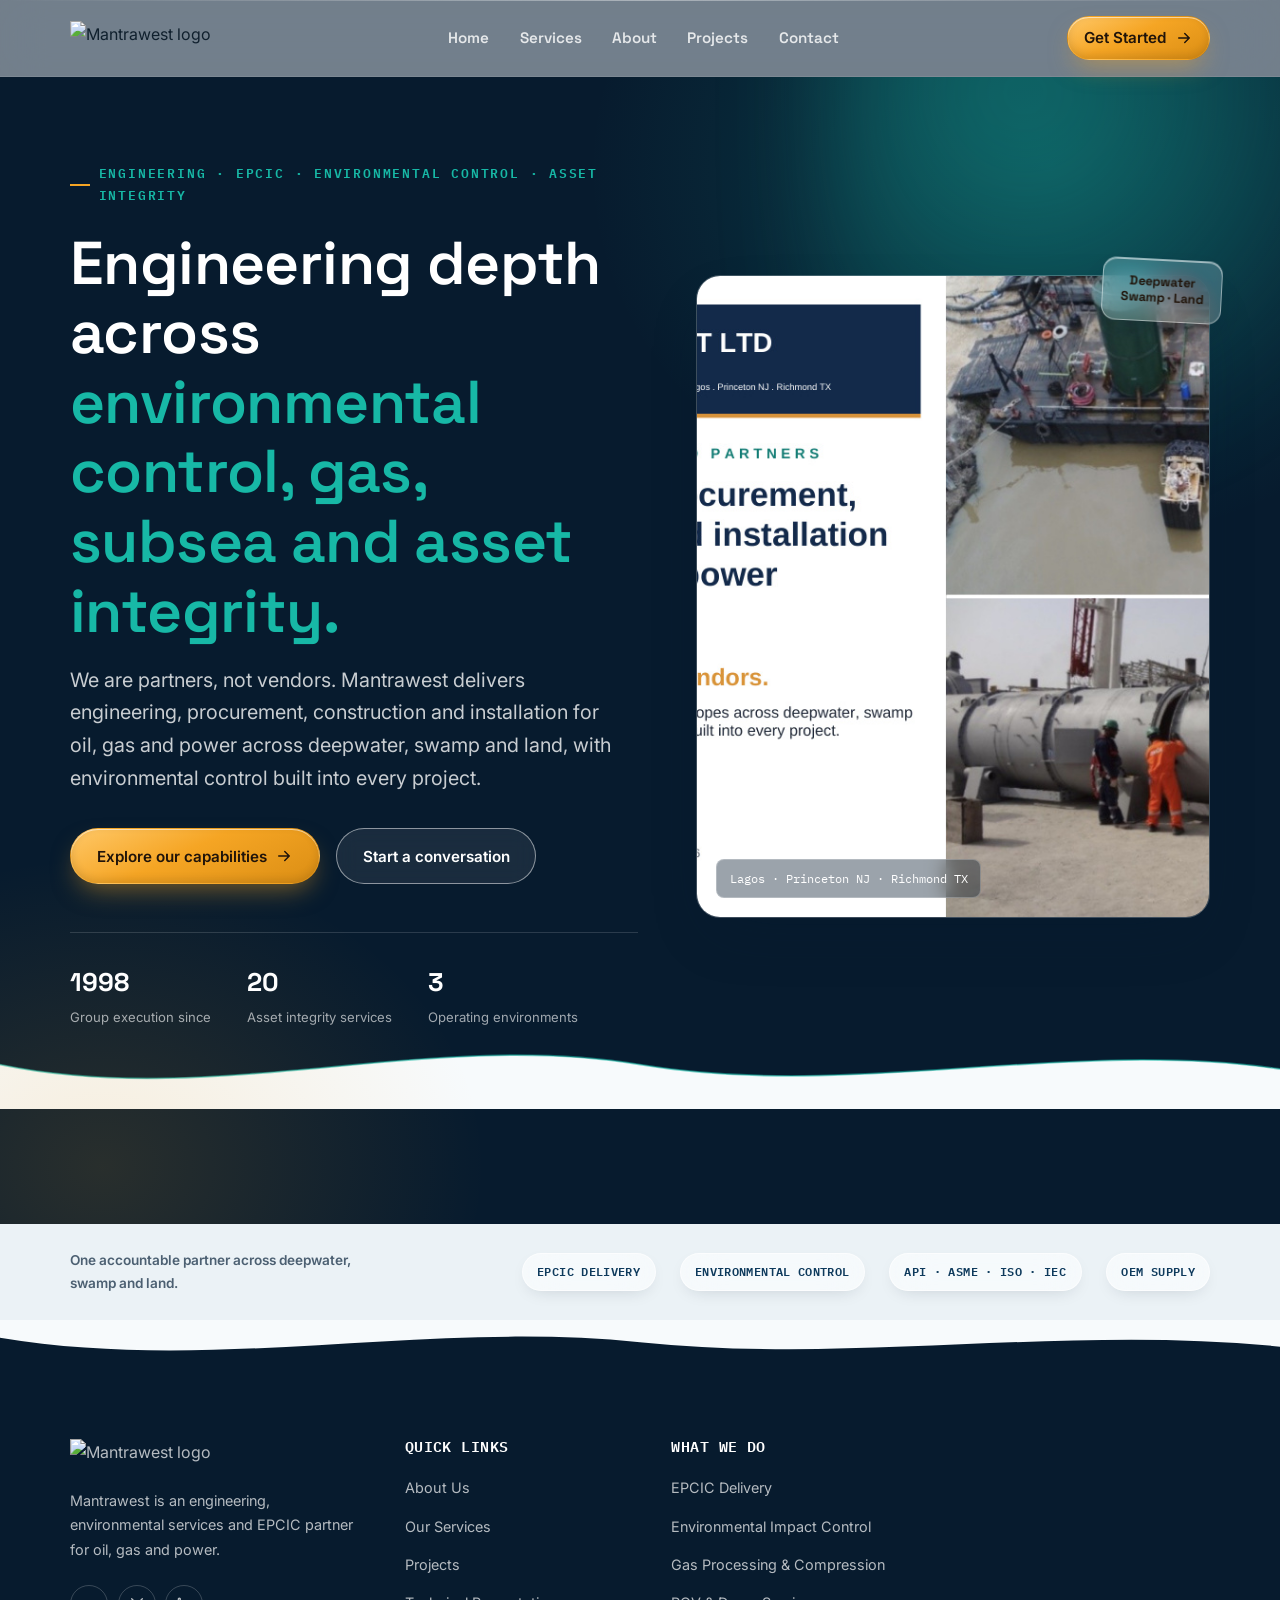
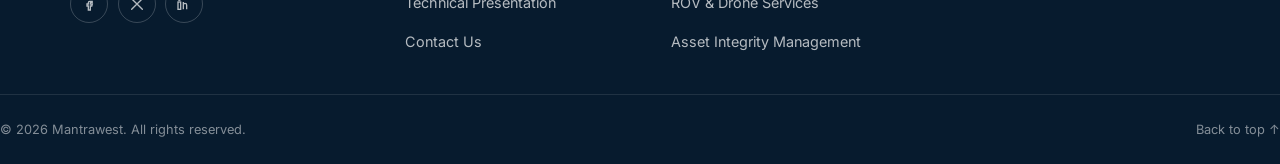
==== commit 7497ff09: "Implement code changes to enhance functionality and improve performance" ====
--- a/index.html
+++ b/index.html
@@ -1,2061 +1,238 @@
 <!doctype html>
 <html lang="en">
-  <head>
-    <meta charset="UTF-8" />
-
-    <meta name="viewport" content="width=device-width, initial-scale=1.0" />
-
-    <title>
-      Mantrawest | Engineering, EPCIC, Environmental Control & Asset Integrity
-    </title>
-
-    <meta
-      name="description"
-      content="Mantrawest delivers EPCIC, environmental impact control, produced water management, gas processing and compression, ROV and drone services, and asset integrity solutions across deepwater, swamp and land."
-    />
-
-    <link rel="canonical" href="https://mantrawest.com/" />
-
-    <meta property="og:type" content="website" />
-
-    <meta
-      property="og:title"
-      content="Mantrawest | Engineering depth across environmental control, gas, subsea and asset integrity"
-    />
-
-    <meta
-      property="og:description"
-      content="Engineering, procurement, construction and installation for oil, gas and power — one accountable partner."
-    />
-
-    <meta property="og:image" content="assets/technical-page-01.jpg" />
-
-    <meta name="theme-color" content="#071B2E" />
-
-    <link
-      rel="icon"
-      href="https://mantrawest.com/waste/frontpageAssets/images/logo/logo-02.png"
-    />
-
-    <link rel="preconnect" href="https://fonts.googleapis.com" />
-
-    <link rel="preconnect" href="https://fonts.gstatic.com" crossorigin />
-
-    <link
-      href="https://fonts.googleapis.com/css2?family=Space+Grotesk:wght@500;600;700&family=Inter:wght@400;500;600;700&family=IBM+Plex+Mono:wght@500;600&display=swap"
-      rel="stylesheet"
-    />
-
-    <link rel="stylesheet" href="style.css" />
-  </head>
-
-  <body>
-    <!-- =========================================================
+<head>
+<meta charset="utf-8"/>
+<meta content="width=device-width, initial-scale=1.0" name="viewport"/>
+<title>Mantrawest | Engineering &amp; Environmental Solutions</title>
+<meta content="Mantrawest delivers EPCIC, environmental impact control, produced water management, gas processing and compression, ROV and drone services, and asset integrity solutions across deepwater, swamp and land." name="description"/>
+<link href="https://mantrawest.com/" rel="canonical"/>
+<meta content="website" property="og:type"/>
+<meta content="Mantrawest | Engineering depth across environmental control, gas, subsea and asset integrity" property="og:title"/>
+<meta content="Engineering, procurement, construction and installation for oil, gas and power — one accountable partner." property="og:description"/>
+<meta content="assets/technical-page-01.jpg" property="og:image"/>
+<meta content="#071B2E" name="theme-color"/>
+<link href="https://mantrawest.com/waste/frontpageAssets/images/logo/logo-02.png" rel="icon"/>
+<link href="https://fonts.googleapis.com" rel="preconnect"/>
+<link crossorigin="" href="https://fonts.gstatic.com" rel="preconnect"/>
+<link href="https://fonts.googleapis.com/css2?family=Space+Grotesk:wght@500;600;700&amp;family=Inter:wght@400;500;600;700&amp;family=IBM+Plex+Mono:wght@500;600&amp;display=swap" rel="stylesheet"/>
+<link href="style.css" rel="stylesheet"/>
+</head>
+<body data-page="home">
+<!-- =========================================================
        HEADER
   ========================================================== -->
-
-    <header class="site-header">
-      <div class="container header-inner">
-        <a href="#top" class="brand" aria-label="Mantrawest — Home">
-          <img
-            src="https://mantrawest.com/waste/frontpageAssets/images/logo/logo-02.png"
-            alt="Mantrawest logo"
-            class="brand-logo"
-            width="150"
-            height="34"
-          />
-        </a>
-
-        <!-- MAIN NAV -->
-
-        <nav class="main-nav" id="mainNav" aria-label="Primary">
-          <ul class="nav-list">
-            <li>
-              <a href="#top" class="nav-link" data-nav="home"> Home </a>
-            </li>
-
-            <li>
-              <a href="#services-page" class="nav-link" data-nav="services">
+<header class="site-header">
+<div class="container header-inner">
+<a aria-label="Mantrawest — Home" class="brand" href="index.html#top">
+<img alt="Mantrawest logo" class="brand-logo" height="34" src="https://mantrawest.com/waste/frontpageAssets/images/logo/logo-02.png" width="150"/>
+</a>
+<!-- MAIN NAV -->
+<nav aria-label="Primary" class="main-nav" id="mainNav">
+<ul class="nav-list">
+<li>
+<a aria-current="page" class="nav-link is-active active" data-nav="home" href="index.html#top"> Home </a>
+</li>
+<li>
+<a class="nav-link" data-nav="services" href="services.html#services">
                 Services
               </a>
-            </li>
-
-            <li>
-              <a href="#about" class="nav-link" data-nav="about"> About </a>
-            </li>
-
-            <li>
-              <a href="#projects" class="nav-link" data-nav="blog">
+</li>
+<li>
+<a class="nav-link" data-nav="about" href="about.html#about"> About </a>
+</li>
+<li>
+<a class="nav-link" data-nav="blog" href="projects.html#projects">
                 Projects
               </a>
-            </li>
-
-            <li>
-              <a href="#quote-form" class="nav-link" data-nav="contact">
+</li>
+<li>
+<a class="nav-link" data-nav="contact" href="contact.html#quote-form">
                 Contact
               </a>
-            </li>
-          </ul>
-        </nav>
-
-        <!-- HEADER ACTIONS: single client entry point -->
-        <div class="header-actions">
-          <a href="client-portal.html" class="btn btn-amber header-cta" aria-label="Get started with Mantrawest">
+</li>
+</ul>
+</nav>
+<!-- HEADER ACTIONS: single client entry point -->
+<div class="header-actions">
+<a aria-label="Get started with Mantrawest" class="btn btn-amber header-cta" href="client-portal.html">
             Get Started
-            <svg
-              viewBox="0 0 24 24"
-              fill="none"
-              stroke="currentColor"
-              stroke-width="2"
-              aria-hidden="true"
-            >
-              <path
-                d="M5 12h14m-6-6l6 6-6 6"
-                stroke-linecap="round"
-                stroke-linejoin="round"
-              />
-            </svg>
-          </a>
-
-          <!-- MOBILE MENU -->
-
-          <button
-            type="button"
-            class="nav-toggle"
-            id="navToggle"
-            aria-expanded="false"
-            aria-controls="mainNav"
-            aria-label="Open menu"
-          >
-            <span class="nav-toggle-bar"></span>
-            <span class="nav-toggle-bar"></span>
-            <span class="nav-toggle-bar"></span>
-          </button>
-        </div>
-      </div>
-    </header>
-
-    <div class="nav-backdrop" id="navBackdrop"></div>
-
-    <!-- =========================================================
+            <svg aria-hidden="true" fill="none" stroke="currentColor" stroke-width="2" viewbox="0 0 24 24">
+<path d="M5 12h14m-6-6l6 6-6 6" stroke-linecap="round" stroke-linejoin="round"></path>
+</svg>
+</a>
+<!-- MOBILE MENU -->
+<button aria-controls="mainNav" aria-expanded="false" aria-label="Open menu" class="nav-toggle" id="navToggle" type="button">
+<span class="nav-toggle-bar"></span>
+<span class="nav-toggle-bar"></span>
+<span class="nav-toggle-bar"></span>
+</button>
+</div>
+</div>
+</header>
+<div class="nav-backdrop" id="navBackdrop"></div>
+<!-- =========================================================
        MAIN
   ========================================================== -->
-
-    <main id="main">
-      <!-- =======================================================
-         HERO
-    ======================================================== -->
-
-      <section class="hero" id="top">
-        <div class="container hero-grid">
-          <div class="hero-copy">
-            <p class="eyebrow">
+<main id="main"><section class="hero" id="top">
+<div class="container hero-grid">
+<div class="hero-copy">
+<p class="eyebrow">
               Engineering · EPCIC · Environmental Control · Asset Integrity
             </p>
-
-            <h1>
+<h1>
               Engineering depth across
               <em> environmental control, gas, subsea and asset integrity. </em>
-            </h1>
-
-            <p class="hero-lead">
+</h1>
+<p class="hero-lead">
               We are partners, not vendors. Mantrawest delivers engineering,
               procurement, construction and installation for oil, gas and power
               across deepwater, swamp and land, with environmental control built
               into every project.
             </p>
-
-            <div class="hero-actions">
-              <a href="#services-page" class="btn btn-amber">
+<div class="hero-actions">
+<a class="btn btn-amber" href="services.html#services-page">
                 Explore our capabilities
 
-                <svg
-                  viewBox="0 0 24 24"
-                  fill="none"
-                  stroke="currentColor"
-                  stroke-width="2"
-                  aria-hidden="true"
-                >
-                  <path
-                    d="M5 12h14m-6-6l6 6-6 6"
-                    stroke-linecap="round"
-                    stroke-linejoin="round"
-                  />
-                </svg>
-              </a>
-
-              <a href="#quote-form" class="btn btn-outline-light">
+                <svg aria-hidden="true" fill="none" stroke="currentColor" stroke-width="2" viewbox="0 0 24 24">
+<path d="M5 12h14m-6-6l6 6-6 6" stroke-linecap="round" stroke-linejoin="round"></path>
+</svg>
+</a>
+<a class="btn btn-outline-light" href="contact.html#quote-form">
                 Start a conversation
               </a>
-            </div>
-
-            <div class="hero-stats">
-              <div class="hero-stat">
-                <b>1998</b>
-                <span>Group execution since</span>
-              </div>
-
-              <div class="hero-stat">
-                <b>20</b>
-                <span>Asset integrity services</span>
-              </div>
-
-              <div class="hero-stat">
-                <b>3</b>
-                <span>Operating environments</span>
-              </div>
-            </div>
-          </div>
-
-          <div class="hero-media">
-            <div class="hero-badge">
-              Deepwater<br />
+</div>
+<div class="hero-stats">
+<div class="hero-stat">
+<b>1998</b>
+<span>Group execution since</span>
+</div>
+<div class="hero-stat">
+<b>20</b>
+<span>Asset integrity services</span>
+</div>
+<div class="hero-stat">
+<b>3</b>
+<span>Operating environments</span>
+</div>
+</div>
+</div>
+<div class="hero-media">
+<div class="hero-badge">
+              Deepwater<br/>
               Swamp · Land
             </div>
-
-            <div class="hero-media-frame glass-shine">
-              <img
-                src="assets/technical-page-01.jpg"
-                alt="Mantrawest 2026 technical presentation showing EPCIC and environmental engineering capability"
-                width="640"
-                height="800"
-                loading="eager"
-              />
-            </div>
-
-            <div class="hero-coord">Lagos · Princeton NJ · Richmond TX</div>
-          </div>
-        </div>
-
-        <svg
-          class="depth-divider"
-          viewBox="0 0 1440 90"
-          preserveAspectRatio="none"
-          aria-hidden="true"
-        >
-          <path
-            d="M0,40 C240,90 480,0 720,40 C960,80 1200,10 1440,45 L1440,90 L0,90 Z"
-            fill="var(--foam)"
-          ></path>
-
-          <path
-            d="M0,40 C240,90 480,0 720,40 C960,80 1200,10 1440,45"
-            fill="none"
-            stroke="rgba(23,184,166,.55)"
-            stroke-width="2"
-          ></path>
-        </svg>
-      </section>
-
-      <!-- =======================================================
-         TRUST STRIP
-    ======================================================== -->
-
-      <div class="trust-strip">
-        <div class="container trust-strip-inner">
-          <p class="trust-strip-label">
+<div class="hero-media-frame glass-shine">
+<img alt="Mantrawest 2026 technical presentation showing EPCIC and environmental engineering capability" height="800" loading="eager" src="assets/technical-page-01.jpg" width="640"/>
+</div>
+<div class="hero-coord">Lagos · Princeton NJ · Richmond TX</div>
+</div>
+</div>
+<svg aria-hidden="true" class="depth-divider" preserveaspectratio="none" viewbox="0 0 1440 90">
+<path d="M0,40 C240,90 480,0 720,40 C960,80 1200,10 1440,45 L1440,90 L0,90 Z" fill="var(--foam)"></path>
+<path d="M0,40 C240,90 480,0 720,40 C960,80 1200,10 1440,45" fill="none" stroke="rgba(23,184,166,.55)" stroke-width="2"></path>
+</svg>
+</section><div class="trust-strip">
+<div class="container trust-strip-inner">
+<p class="trust-strip-label">
             One accountable partner across deepwater, swamp and land.
           </p>
-
-          <div class="trust-badges">
-            <span class="trust-badge"> EPCIC delivery </span>
-
-            <span class="trust-badge"> Environmental control </span>
-
-            <span class="trust-badge"> API · ASME · ISO · IEC </span>
-
-            <span class="trust-badge"> OEM supply </span>
-          </div>
-        </div>
-      </div>
-
-      <!-- =======================================================
-         ABOUT MANTRAWEST
-    ======================================================== -->
-
-      <section class="section about-section" id="about">
-        <div class="container">
-          <!-- ABOUT HEADING -->
-
-          <div class="section-head reveal">
-            <p class="eyebrow">About Mantrawest</p>
-
-            <h2>Safeguarding our environment. Empowering our clients.</h2>
-
-            <p>
-              Mantrawest provides practical and reliable solutions for clients
-              operating across demanding industrial, energy and offshore
-              environments.
-            </p>
-          </div>
-
-          <!-- ABOUT CONTENT -->
-
-          <div class="about-grid">
-            <!-- WHO WE ARE -->
-
-            <div class="about-content reveal">
-              <span class="about-kicker"> Who we are </span>
-
-              <h3>
-                A trusted partner for sustainable offshore and industrial
-                solutions.
-              </h3>
-
-              <p>
-                Mantrawest is committed to delivering dependable services that
-                help clients manage operational, environmental and compliance
-                requirements effectively.
-              </p>
-
-              <p>
-                Our approach combines technical expertise, responsive service
-                and practical solutions, while maintaining a strong focus on
-                environmental responsibility and sustainable operations.
-              </p>
-
-              <p>
-                From waste management and environmental compliance to
-                engineering, EPCIC delivery, gas processing, subsea inspection,
-                asset integrity and emerging technology solutions, we work with
-                our clients to provide services that support safer, more
-                efficient and responsible operations.
-              </p>
-
-              <ul class="check-list">
-                <li>
-                  <svg
-                    viewBox="0 0 24 24"
-                    fill="none"
-                    stroke="currentColor"
-                    stroke-width="2"
-                    aria-hidden="true"
-                  >
-                    <path
-                      d="M5 13l4 4L19 7"
-                      stroke-linecap="round"
-                      stroke-linejoin="round"
-                    />
-                  </svg>
-
-                  Environmental responsibility at the centre of operations
-                </li>
-
-                <li>
-                  <svg
-                    viewBox="0 0 24 24"
-                    fill="none"
-                    stroke="currentColor"
-                    stroke-width="2"
-                    aria-hidden="true"
-                  >
-                    <path
-                      d="M5 13l4 4L19 7"
-                      stroke-linecap="round"
-                      stroke-linejoin="round"
-                    />
-                  </svg>
-
-                  Technical expertise and industry-focused solutions
-                </li>
-
-                <li>
-                  <svg
-                    viewBox="0 0 24 24"
-                    fill="none"
-                    stroke="currentColor"
-                    stroke-width="2"
-                    aria-hidden="true"
-                  >
-                    <path
-                      d="M5 13l4 4L19 7"
-                      stroke-linecap="round"
-                      stroke-linejoin="round"
-                    />
-                  </svg>
-
-                  Responsive support for demanding operational requirements
-                </li>
-              </ul>
-
-              <a
-                href="#quote-form"
-                class="btn btn-outline-dark"
-                style="margin-top: 1.75rem"
-              >
-                Talk to our team
-
-                <svg
-                  viewBox="0 0 24 24"
-                  fill="none"
-                  stroke="currentColor"
-                  stroke-width="2"
-                  aria-hidden="true"
-                >
-                  <path
-                    d="M5 12h14m-6-6l6 6-6 6"
-                    stroke-linecap="round"
-                    stroke-linejoin="round"
-                  />
-                </svg>
-              </a>
-            </div>
-
-            <!-- ABOUT HIGHLIGHTS -->
-
-            <div class="about-highlights reveal">
-              <article class="about-highlight">
-                <div class="about-icon">
-                  <svg
-                    viewBox="0 0 24 24"
-                    fill="none"
-                    stroke="currentColor"
-                    stroke-width="1.8"
-                    aria-hidden="true"
-                  >
-                    <path
-                      d="M12 21c4.5-3.1 7-6.9 7-11.2C19 6.2 16.2 3 12 3S5 6.2 5 9.8C5 14.1 7.5 17.9 12 21z"
-                    />
-                    <path d="M12 7v9M8.5 11.5c1.8 1.1 5.2 1.1 7 0" />
-                  </svg>
-                </div>
-
-                <div>
-                  <h4>Environmental Responsibility</h4>
-
-                  <p>
-                    We place environmental protection at the centre of our
-                    operations and seek practical ways to reduce environmental
-                    impact.
-                  </p>
-                </div>
-              </article>
-
-              <article class="about-highlight">
-                <div class="about-icon">
-                  <svg
-                    viewBox="0 0 24 24"
-                    fill="none"
-                    stroke="currentColor"
-                    stroke-width="1.8"
-                    aria-hidden="true"
-                  >
-                    <path d="M4 20h16" />
-                    <path d="M6 20V9l6-5 6 5v11" />
-                    <path d="M9 20v-5h6v5" />
-                    <path d="M9 9h.01M15 9h.01" />
-                  </svg>
-                </div>
-
-                <div>
-                  <h4>Expertise & Experience</h4>
-
-                  <p>
-                    Our solutions are built around industry knowledge, technical
-                    capability and an understanding of real operational needs.
-                  </p>
-                </div>
-              </article>
-
-              <article class="about-highlight">
-                <div class="about-icon">
-                  <svg
-                    viewBox="0 0 24 24"
-                    fill="none"
-                    stroke="currentColor"
-                    stroke-width="1.8"
-                    aria-hidden="true"
-                  >
-                    <path d="M4 5h16v11H4z" />
-                    <path d="M8 20h8" />
-                    <path d="M12 16v4" />
-                    <path d="M8 9h8M8 12h5" />
-                  </svg>
-                </div>
-
-                <div>
-                  <h4>Responsive Support</h4>
-
-                  <p>
-                    We remain focused on responsive service and helping clients
-                    address operational requirements efficiently.
-                  </p>
-                </div>
-              </article>
-            </div>
-          </div>
-
-          <!-- MISSION / VISION -->
-
-          <div class="about-purpose">
-            <article class="purpose-card reveal">
-              <span class="purpose-number"> 01 </span>
-
-              <div>
-                <span class="purpose-label"> Our Mission </span>
-
-                <h3>Driving sustainability through innovative solutions.</h3>
-
-                <p>
-                  We aim to deliver tailored services that create practical
-                  value for clients while supporting responsible and sustainable
-                  operations.
-                </p>
-              </div>
-            </article>
-
-            <article class="purpose-card reveal">
-              <span class="purpose-number"> 02 </span>
-
-              <div>
-                <span class="purpose-label"> Our Vision </span>
-
-                <h3>Excellence in sustainable offshore solutions.</h3>
-
-                <p>
-                  Our vision is to become a leading provider of sustainable
-                  offshore and industrial solutions, setting a high standard for
-                  responsible operations and client service.
-                </p>
-              </div>
-            </article>
-          </div>
-
-          <!-- ABOUT CTA -->
-
-          <div class="about-cta reveal">
-            <div>
-              <p class="eyebrow">Work with Mantrawest</p>
-
-              <h3>Let's discuss your operational needs.</h3>
-            </div>
-
-            <a href="#quote-form" class="btn btn-amber">
-              Talk to our team
-
-              <svg
-                viewBox="0 0 24 24"
-                fill="none"
-                stroke="currentColor"
-                stroke-width="2"
-                aria-hidden="true"
-              >
-                <path
-                  d="M5 12h14m-6-6l6 6-6 6"
-                  stroke-linecap="round"
-                  stroke-linejoin="round"
-                />
-              </svg>
-            </a>
-          </div>
-        </div>
-      </section>
-
-      <!-- =======================================================
-         SERVICES
-    ======================================================== -->
-
-      <section class="section section--alt" id="services">
-        <div class="container">
-          <div class="section-head center">
-            <p class="eyebrow">Integrated service lines</p>
-
-            <h2>Built for complex oil, gas and power scopes.</h2>
-
-            <p>
-              Five integrated service lines cover engineering, environmental
-              control, gas, subsea inspection and asset integrity under one
-              accountable partner.
-            </p>
-          </div>
-
-          <div class="grid grid-4" id="services-page">
-            <!-- EPCIC -->
-
-            <div class="service-card glass-shine reveal">
-              <div class="service-card-icon">01</div>
-
-              <h3>EPCIC Delivery</h3>
-
-              <p>
-                Engineering, procurement, construction, installation and
-                commissioning from FEED through handover.
-              </p>
-
-              <a class="btn-ghost" href="#epcic">
-                Explore EPCIC
-
-                <svg
-                  aria-hidden="true"
-                  fill="none"
-                  height="18"
-                  width="18"
-                  stroke="currentColor"
-                  stroke-linecap="round"
-                  stroke-linejoin="round"
-                  stroke-width="2"
-                  viewBox="0 0 24 24"
-                >
-                  <path d="M5 12h14m-6-6 6 6-6 6"></path>
-                </svg>
-              </a>
-            </div>
-
-            <!-- ENVIRONMENTAL -->
-
-            <div class="service-card glass-shine reveal reveal-delay-1">
-              <div class="service-card-icon">02</div>
-
-              <h3>Environmental Impact Control</h3>
-
-              <p>
-                Produced water management, integrated pollution control and gas
-                flare commercialisation.
-              </p>
-
-              <a class="btn-ghost" href="#environmental">
-                Explore environmental services
-
-                <svg
-                  aria-hidden="true"
-                  fill="none"
-                  height="18"
-                  width="18"
-                  stroke="currentColor"
-                  stroke-linecap="round"
-                  stroke-linejoin="round"
-                  stroke-width="2"
-                  viewBox="0 0 24 24"
-                >
-                  <path d="M5 12h14m-6-6 6 6-6 6"></path>
-                </svg>
-              </a>
-            </div>
-
-            <!-- GAS -->
-
-            <div class="service-card glass-shine reveal reveal-delay-2">
-              <div class="service-card-icon">03</div>
-
-              <h3>Gas Processing & Compression</h3>
-
-              <p>
-                Gas gathering, compressor packages, dehydration, metering, flare
-                and relief systems.
-              </p>
-
-              <a class="btn-ghost" href="#gas">
-                Explore gas services
-
-                <svg
-                  aria-hidden="true"
-                  fill="none"
-                  height="18"
-                  width="18"
-                  stroke="currentColor"
-                  stroke-linecap="round"
-                  stroke-linejoin="round"
-                  stroke-width="2"
-                  viewBox="0 0 24 24"
-                >
-                  <path d="M5 12h14m-6-6 6 6-6 6"></path>
-                </svg>
-              </a>
-            </div>
-
-            <!-- ROV / DRONE -->
-
-            <div class="service-card glass-shine reveal reveal-delay-3">
-              <div class="service-card-icon">04</div>
-
-              <h3>ROV & Drone Services</h3>
-
-              <p>
-                Subsea inspection, drilling support, thermal, LiDAR and methane
-                survey with digital field data.
-              </p>
-
-              <a class="btn-ghost" href="#rov-drone">
-                Explore inspection services
-
-                <svg
-                  aria-hidden="true"
-                  fill="none"
-                  height="18"
-                  width="18"
-                  stroke="currentColor"
-                  stroke-linecap="round"
-                  stroke-linejoin="round"
-                  stroke-width="2"
-                  viewBox="0 0 24 24"
-                >
-                  <path d="M5 12h14m-6-6 6 6-6 6"></path>
-                </svg>
-              </a>
-            </div>
-          </div>
-
-          <!-- ASSET INTEGRITY -->
-
-          <div class="grid grid-3" style="margin-top: 1.25rem">
-            <div></div>
-
-            <div class="service-card glass-shine reveal">
-              <div class="service-card-icon">05</div>
-
-              <h3>Asset Integrity Management</h3>
-
-              <p>
-                Twenty services spanning hydro blasting, valves, vessels, NDT,
-                fabrication, automation and HSE.
-              </p>
-
-              <a class="btn-ghost" href="#integrity">
-                Explore asset integrity
-
-                <svg
-                  aria-hidden="true"
-                  fill="none"
-                  height="18"
-                  width="18"
-                  stroke="currentColor"
-                  stroke-linecap="round"
-                  stroke-linejoin="round"
-                  stroke-width="2"
-                  viewBox="0 0 24 24"
-                >
-                  <path d="M5 12h14m-6-6 6 6-6 6"></path>
-                </svg>
-              </a>
-            </div>
-
-            <div></div>
-          </div>
-        </div>
-      </section>
-
-      <!-- =======================================================
-         EXECUTION MODEL
-    ======================================================== -->
-
-      <section class="section section--dark" id="execution">
-        <div class="container">
-          <div class="section-head">
-            <p class="eyebrow">Execution model</p>
-
-            <h2>One contract. One HSE plan. One quality plan. One crew.</h2>
-
-            <p>
-              From first design to handover, Mantrawest / AOGL executes
-              integrated scopes across deepwater, swamp and land.
-            </p>
-          </div>
-
-          <div class="grid grid-4">
-            <div class="mv-card glass-shine reveal">
-              <p class="eyebrow">E · Engineering</p>
-
-              <h3>Design & verification</h3>
-
-              <p>
-                Conceptual, FEED and detailed design for flowstations,
-                flowlines, pipelines, topsides, subsea risers and gas plants.
-              </p>
-
-              <small>
-                ASME B31.3 · B31.4 · B31.8 · API RP 2A-WSD · IEC 61511
-              </small>
-            </div>
-
-            <div class="mv-card glass-shine reveal reveal-delay-1">
-              <p class="eyebrow">P · Procurement</p>
-
-              <h3>OEM sourcing</h3>
-
-              <p>
-                Sourcing line pipe, OCTG, valves, wellheads, fittings,
-                incinerators and fire and safety equipment.
-              </p>
-
-              <small> API 5L · 5CT · 6A · 6D · EN 10204 </small>
-            </div>
-
-            <div class="mv-card glass-shine reveal reveal-delay-2">
-              <p class="eyebrow">C · Construction</p>
-
-              <h3>Fabrication & construction</h3>
-
-              <p>
-                Pipeline, civil, structural, marine civil, mooring dolphins,
-                jetties and fabrication yard execution.
-              </p>
-
-              <small>
-                ASME VIII Div 1 · ASME IX · AWS D1.1 · API 1104 · BS 6349
-              </small>
-            </div>
-
-            <div class="mv-card glass-shine reveal reveal-delay-3">
-              <p class="eyebrow">I · Installation</p>
-
-              <h3>Hook-up to handover</h3>
-
-              <p>
-                Hook-up, tie-in, process skids, control systems, substations,
-                incinerators, testing and pre-commissioning.
-              </p>
-
-              <small> ASME B31.3 · IEC 61131-3 · IEC 62271 · NFPA 24 </small>
-            </div>
-          </div>
-        </div>
-      </section>
-
-      <!-- =======================================================
-         EPCIC
-    ======================================================== -->
-
-      <section class="section" id="epcic">
-        <div class="container">
-          <div class="split reveal">
-            <div class="split-copy">
-              <p class="eyebrow">EPCIC Delivery</p>
-
-              <h2>From engineering depth to project handover.</h2>
-
-              <p>
-                Mantrawest's EPCIC capability covers conceptual engineering,
-                FEED, detailed design, procurement, construction, installation,
-                testing, pre-commissioning and handover.
-              </p>
-
-              <ul class="check-list">
-                <li>
-                  Engineering for flowstations, flowlines, pipelines, topsides,
-                  subsea risers and gas plants.
-                </li>
-
-                <li>
-                  OEM sourcing and procurement of critical equipment and
-                  materials.
-                </li>
-
-                <li>
-                  Fabrication through the group yard and machine shop at Jesse,
-                  Delta State.
-                </li>
-
-                <li>
-                  Installation, hook-up, tie-in, testing and commissioning.
-                </li>
-              </ul>
-            </div>
-
-            <div class="split-media">
-              <img
-                src="assets/technical-page-04.jpg"
-                alt="Mantrawest group fabrication yard and EPCIC capability"
-                width="560"
-                height="460"
-                loading="lazy"
-              />
-            </div>
-          </div>
-        </div>
-      </section>
-
-      <!-- =======================================================
-         ENVIRONMENTAL
-    ======================================================== -->
-
-      <section class="section section--alt" id="environmental">
-        <div class="container">
-          <div class="split reveal">
-            <div class="split-media">
-              <img
-                src="assets/technical-page-18.jpg"
-                alt="Mantrawest produced water treatment and environmental control process"
-                width="560"
-                height="460"
-                loading="lazy"
-              />
-            </div>
-
-            <div class="split-copy">
-              <p class="eyebrow">Environmental impact control</p>
-
-              <h2>
-                Waste and produced-water management engineered into operations.
-              </h2>
-
-              <p>
-                Mantrawest provides environmental impact control and waste
-                management covering produced water, integrated pollution control
-                and gas flare commercialisation.
-              </p>
-
-              <ul class="check-list">
-                <li>Produced water treatment turnkey plant.</li>
-
-                <li>Offloading and debris filtration.</li>
-
-                <li>Holding tanks and oil/water separation and recovery.</li>
-
-                <li>Chlorine dosing and static mixing.</li>
-
-                <li>Oxidation and electrostatic coagulation.</li>
-
-                <li>Settling, solids processing and sand filtration.</li>
-              </ul>
-
-              <p class="standards-note">
-                NUPRC EGASPIN 2018 · API 2015 · EIA certification
-              </p>
-            </div>
-          </div>
-        </div>
-      </section>
-
-      <!-- =======================================================
-         GAS
-    ======================================================== -->
-
-      <section class="section" id="gas">
-        <div class="container">
-          <div class="section-head center">
-            <p class="eyebrow">Gas processing & compression</p>
-
-            <h2>Gathering, compression and process support.</h2>
-
-            <p>
-              Gas gathering and processing capability covering compressor
-              packages, dehydration, metering, knockout drums, flare systems and
-              maintenance.
-            </p>
-          </div>
-
-          <div class="grid grid-3">
-            <div class="value-card glass-shine reveal">
-              <h3>Compressor packages</h3>
-
-              <p>Gas compression packages and associated process equipment.</p>
-
-              <small> API 617 · API 618 </small>
-            </div>
-
-            <div class="value-card glass-shine reveal reveal-delay-1">
-              <h3>Gas treatment</h3>
-
-              <p>
-                Glycol dehydration, reboiling, coalescing filtration and process
-                support.
-              </p>
-
-              <small> API 521 · API 537 </small>
-            </div>
-
-            <div class="value-card glass-shine reveal reveal-delay-2">
-              <h3>Metering & flare</h3>
-
-              <p>
-                Metering, knockout drums, flare and relief systems with
-                maintenance and conversion support.
-              </p>
-
-              <small> AGA 3 · AGA 7 · AGA 9 </small>
-            </div>
-          </div>
-        </div>
-      </section>
-
-      <!-- =======================================================
-         ROV & DRONE
-    ======================================================== -->
-
-      <section class="section section--dark" id="rov-drone">
-        <div class="container">
-          <div class="split reveal">
-            <div class="split-copy">
-              <p class="eyebrow">ROV & Drone Services</p>
-
-              <h2>Subsea inspection and digital field intelligence.</h2>
-
-              <p>
-                ROV and drone services support subsea inspection, drilling
-                activities, asset assessment and digital field data collection.
-              </p>
-
-              <ul class="check-list">
-                <li>In-place FPSO assessment and ROV visual inspection.</li>
-
-                <li>
-                  Underwater inspection and debris or obstruction clearance.
-                </li>
-
-                <li>
-                  Flooded member detection and cathodic protection inspection.
-                </li>
-
-                <li>J-tube, ACFM and subsea intervention support.</li>
-
-                <li>BOP testing and wellhead integrity support.</li>
-
-                <li>
-                  Thermal inspection, LiDAR, GIS asset registers and methane
-                  surveys.
-                </li>
-              </ul>
-
-              <p class="standards-note">
-                IMCA R004 · ASTM E2261 · API Standard 53 · API 574/653 · ASNT
-                SNT-TC-1A
-              </p>
-            </div>
-
-            <div class="split-media">
-              <img
-                src="assets/technical-page-19.jpg"
-                alt="Mantrawest ROV and drone inspection services"
-                width="560"
-                height="460"
-                loading="lazy"
-              />
-            </div>
-          </div>
-        </div>
-      </section>
-
-      <!-- =======================================================
-         ASSET INTEGRITY
-    ======================================================== -->
-
-      <section class="section" id="integrity">
-        <div class="container">
-          <div class="section-head">
-            <p class="eyebrow">Asset integrity management & control</p>
-
-            <h2>Inspection, integrity management and genuine OEM supply.</h2>
-
-            <p>
-              An integrated capability spanning inspection, integrity management
-              and equipment supply, with twenty asset integrity services.
-            </p>
-          </div>
-
-          <div class="grid grid-4">
-            <div class="value-card glass-shine reveal">
-              <h3>Inspection & NDT</h3>
-
-              <p>
-                RT, MPT, UT, visual inspection, hydro blasting and associated
-                inspection services.
-              </p>
-            </div>
-
-            <div class="value-card glass-shine reveal reveal-delay-1">
-              <h3>Valves & vessels</h3>
-
-              <p>
-                Valve repair and overhaul, vessel integrity and maintenance
-                support.
-              </p>
-            </div>
-
-            <div class="value-card glass-shine reveal reveal-delay-2">
-              <h3>Fabrication</h3>
-
-              <p>
-                Pressure equipment, piping, structural and marine fabrication
-                with material traceability.
-              </p>
-            </div>
-
-            <div class="value-card glass-shine reveal reveal-delay-3">
-              <h3>Automation & HSE</h3>
-
-              <p>
-                Instrumentation, industrial automation, energy efficiency,
-                inspections and HSE training.
-              </p>
-            </div>
-          </div>
-
-          <div class="integrity-feature reveal" style="margin-top: 2rem">
-            <div>
-              <p class="eyebrow">Standards-aligned technical work</p>
-
-              <h3>API · ASME · ISO · IEC · ISA</h3>
-            </div>
-
-            <p>
-              Every scope is tied to its governing code and its applicable test
-              and acceptance basis.
-            </p>
-          </div>
-        </div>
-      </section>
-
-      <!-- =======================================================
-         FABRICATION
-    ======================================================== -->
-
-      <section class="section section--alt" id="fabrication">
-        <div class="container">
-          <div class="split reveal">
-            <div class="split-media">
-              <img
-                src="assets/technical-page-05.jpg"
-                alt="Mantrawest fabrication yard inspection and test plan"
-                width="560"
-                height="460"
-                loading="lazy"
-              />
-            </div>
-
-            <div class="split-copy">
-              <p class="eyebrow">Group fabrication yard</p>
-
-              <h2>Nothing leaves the yard without a signed release.</h2>
-
-              <p>
-                The group fabrication yard and machine shop support machining,
-                pressure equipment, piping and spools, structural and marine
-                fabrication, and traceable material handling.
-              </p>
-
-              <ul class="check-list">
-                <li>
-                  Material receipt, MTC review and heat-number traceability.
-                </li>
-
-                <li>Cut and fit-up dimensional checks.</li>
-
-                <li>Qualified welding and inspection.</li>
-
-                <li>VT, MT, PT, RT and UT NDT activities.</li>
-
-                <li>PWHT and pressure testing.</li>
-
-                <li>Coating inspection, NCR control and final dossier.</li>
-              </ul>
-            </div>
-          </div>
-        </div>
-      </section>
-
-      <!-- =======================================================
-         MARINE CIVIL
-    ======================================================== -->
-
-      <section class="section" id="marine">
-        <div class="container">
-          <div class="section-head center">
-            <p class="eyebrow">Marine civil works</p>
-
-            <h2>Shoreline, jetty and marine infrastructure support.</h2>
-
-            <p>
-              Marine civil capability covering shoreline protection, cofferdams,
-              jetties, dredging, erosion remediation and mooring or breasting
-              dolphins.
-            </p>
-          </div>
-
-          <div class="grid grid-3">
-            <div class="value-card glass-shine reveal">
-              <h3>Shoreline protection</h3>
-
-              <p>Shoreline protection, cofferdams and erosion remediation.</p>
-
-              <small> BS 6349 · BS EN 12063 </small>
-            </div>
-
-            <div class="value-card glass-shine reveal reveal-delay-1">
-              <h3>Jetties & dredging</h3>
-
-              <p>Marine civil construction and dredging support.</p>
-
-              <small> BS 6349 </small>
-            </div>
-
-            <div class="value-card glass-shine reveal reveal-delay-2">
-              <h3>Mooring systems</h3>
-
-              <p>
-                Mooring and breasting dolphins and associated marine structures.
-              </p>
-
-              <small> OCIMF MEG4 · API RP 2A-WSD · AWS D1.1 </small>
-            </div>
-          </div>
-        </div>
-      </section>
-
-      <!-- =======================================================
-         INCINERATION
-    ======================================================== -->
-
-      <section class="section section--dark" id="incineration">
-        <div class="container">
-          <div class="split reveal">
-            <div class="split-copy">
-              <p class="eyebrow">EPCIC incineration</p>
-
-              <h2>Controlled destruction of multiple waste streams.</h2>
-
-              <p>
-                Mantrawest's incineration capability includes rotary kiln and
-                fixed hearth incinerators for multiple waste streams.
-              </p>
-
-              <ul class="check-list">
-                <li>Hazardous solids, sludges, oily waste and liquids.</li>
-
-                <li>
-                  850°C combustion criterion with two-second residence time.
-                </li>
-
-                <li>Quench and air-pollution-control systems.</li>
-
-                <li>Stack monitoring.</li>
-
-                <li>Supply and installation.</li>
-              </ul>
-
-              <p class="standards-note">
-                Directive 2010/75/EU Chapter IV · EGASPIN 2018 · ASME VIII Div 1
-              </p>
-            </div>
-
-            <div class="split-media">
-              <img
-                src="assets/technical-page-10.jpg"
-                alt="Mantrawest EPCIC incineration capability"
-                width="560"
-                height="460"
-                loading="lazy"
-              />
-            </div>
-          </div>
-        </div>
-      </section>
-
-      <!-- =======================================================
-         PROJECT RECORD
-    ======================================================== -->
-
-      <section class="section" id="projects">
-        <div class="container">
-          <div class="section-head">
-            <p class="eyebrow">Group project record</p>
-
-            <h2>Experience across major oil & gas scopes.</h2>
-
-            <p>
-              The 2026 technical presentation records project work involving
-              Chevron, Seplat, Elcrest E&P, Total E&P and Nigerian Gas Company.
-            </p>
-          </div>
-
-          <div class="project-table-wrap">
-            <table class="project-table">
-              <thead>
-                <tr>
-                  <th>Year</th>
-                  <th>Client</th>
-                  <th>Project / Scope</th>
-                </tr>
-              </thead>
-
-              <tbody>
-                <tr>
-                  <td>2026</td>
-                  <td>Elcrest E&P</td>
-                  <td>Pollution containment boom</td>
-                </tr>
-
-                <tr>
-                  <td>2020</td>
-                  <td>Seplat</td>
-                  <td>Line pipe supply</td>
-                </tr>
-
-                <tr>
-                  <td>2019</td>
-                  <td>Elcrest E&P</td>
-                  <td>Mooring / breasting works</td>
-                </tr>
-
-                <tr>
-                  <td>2017</td>
-                  <td>Chevron</td>
-                  <td>EGTL rotary kiln incinerator</td>
-                </tr>
-
-                <tr>
-                  <td>2015</td>
-                  <td>Nigerian Gas Company</td>
-                  <td>Pipeline designs and valve replacement</td>
-                </tr>
-
-                <tr>
-                  <td>2015</td>
-                  <td>Seplat</td>
-                  <td>Line pipe supply</td>
-                </tr>
-
-                <tr>
-                  <td>2013</td>
-                  <td>Seplat</td>
-                  <td>Casing supply</td>
-                </tr>
-
-                <tr>
-                  <td>2012</td>
-                  <td>Total E&P</td>
-                  <td>Water wells</td>
-                </tr>
-
-                <tr>
-                  <td>2011</td>
-                  <td>Chevron</td>
-                  <td>Fixed hearth incinerator</td>
-                </tr>
-              </tbody>
-            </table>
-          </div>
-        </div>
-      </section>
-
-      <!-- =======================================================
-         OPERATING ENVIRONMENTS
-    ======================================================== -->
-
-      <section class="section section--alt" id="environments">
-        <div class="container">
-          <div class="section-head center">
-            <p class="eyebrow">Operating environments</p>
-
-            <h2>Deepwater. Swamp. Land.</h2>
-
-            <p>
-              Integrated technical delivery across the operating environments
-              described in the Mantrawest 2026 technical presentation.
-            </p>
-          </div>
-
-          <div class="grid grid-3">
-            <div class="value-card glass-shine reveal">
-              <div class="service-card-icon">01</div>
-
-              <h3>Deepwater</h3>
-
-              <p>Subsea, ROV, drone, riser and offshore inspection support.</p>
-            </div>
-
-            <div class="value-card glass-shine reveal reveal-delay-1">
-              <div class="service-card-icon">02</div>
-
-              <h3>Swamp</h3>
-
-              <p>
-                Pipeline, marine civil, environmental and construction scopes.
-              </p>
-            </div>
-
-            <div class="value-card glass-shine reveal reveal-delay-2">
-              <div class="service-card-icon">03</div>
-
-              <h3>Land</h3>
-
-              <p>
-                Gas, fabrication, asset integrity, environmental and EPCIC
-                services.
-              </p>
-            </div>
-          </div>
-        </div>
-      </section>
-
-      <!-- =======================================================
-         TECHNICAL PRESENTATION GALLERY
-    ======================================================== -->
-
-      <section class="section" id="technical-gallery">
-        <div class="container">
-          <div class="section-head center">
-            <p class="eyebrow">Technical presentation</p>
-
-            <h2>Mantrawest technical capability in detail.</h2>
-
-            <p>
-              Explore the pages of the 2026 technical presentation used as the
-              content source for this website.
-            </p>
-          </div>
-
-          <div class="grid grid-4">
-            <a
-              class="value-card glass-shine reveal"
-              href="assets/technical-page-01.jpg"
-              target="_blank"
-              rel="noopener"
-            >
-              <img
-                src="assets/technical-page-01.jpg"
-                alt="Mantrawest technical presentation page 1"
-                loading="lazy"
-                style="width: 100%; border-radius: var(--radius-sm)"
-              />
-              <h3 style="margin-top: 0.75rem"></h3>
-            </a>
-
-            <a
-              class="value-card glass-shine reveal"
-              href="assets/technical-page-02.jpg"
-              target="_blank"
-              rel="noopener"
-            >
-              <img
-                src="assets/technical-page-02.jpg"
-                alt="Mantrawest technical presentation page 2"
-                loading="lazy"
-                style="width: 100%; border-radius: var(--radius-sm)"
-              />
-              <h3 style="margin-top: 0.75rem"></h3>
-            </a>
-
-            <a
-              class="value-card glass-shine reveal"
-              href="assets/technical-page-03.jpg"
-              target="_blank"
-              rel="noopener"
-            >
-              <img
-                src="assets/technical-page-03.jpg"
-                alt="Mantrawest technical presentation page 3"
-                loading="lazy"
-                style="width: 100%; border-radius: var(--radius-sm)"
-              />
-              <h3 style="margin-top: 0.75rem"></h3>
-            </a>
-
-            <a
-              class="value-card glass-shine reveal"
-              href="assets/technical-page-04.jpg"
-              target="_blank"
-              rel="noopener"
-            >
-              <img
-                src="assets/technical-page-04.jpg"
-                alt="Mantrawest technical presentation page 4"
-                loading="lazy"
-                style="width: 100%; border-radius: var(--radius-sm)"
-              />
-              <h3 style="margin-top: 0.75rem"></h3>
-            </a>
-
-            <a
-              class="value-card glass-shine reveal"
-              href="assets/technical-page-05.jpg"
-              target="_blank"
-              rel="noopener"
-            >
-              <img
-                src="assets/technical-page-05.jpg"
-                alt="Mantrawest technical presentation page 5"
-                loading="lazy"
-                style="width: 100%; border-radius: var(--radius-sm)"
-              />
-              <h3 style="margin-top: 0.75rem"></h3>
-            </a>
-
-            <a
-              class="value-card glass-shine reveal"
-              href="assets/technical-page-06.jpg"
-              target="_blank"
-              rel="noopener"
-            >
-              <img
-                src="assets/technical-page-06.jpg"
-                alt="Mantrawest technical presentation page 6"
-                loading="lazy"
-                style="width: 100%; border-radius: var(--radius-sm)"
-              />
-              <h3 style="margin-top: 0.75rem"></h3>
-            </a>
-
-            <a
-              class="value-card glass-shine reveal"
-              href="assets/technical-page-07.jpg"
-              target="_blank"
-              rel="noopener"
-            >
-              <img
-                src="assets/technical-page-07.jpg"
-                alt="Mantrawest technical presentation page 7"
-                loading="lazy"
-                style="width: 100%; border-radius: var(--radius-sm)"
-              />
-              <h3 style="margin-top: 0.75rem"></h3>
-            </a>
-
-            <a
-              class="value-card glass-shine reveal"
-              href="assets/technical-page-08.jpg"
-              target="_blank"
-              rel="noopener"
-            >
-              <img
-                src="assets/technical-page-08.jpg"
-                alt="Mantrawest technical presentation page 8"
-                loading="lazy"
-                style="width: 100%; border-radius: var(--radius-sm)"
-              />
-              <h3 style="margin-top: 0.75rem"></h3>
-            </a>
-
-            <a
-              class="value-card glass-shine reveal"
-              href="assets/technical-page-09.jpg"
-              target="_blank"
-              rel="noopener"
-            >
-              <img
-                src="assets/technical-page-09.jpg"
-                alt="Mantrawest technical presentation page 9"
-                loading="lazy"
-                style="width: 100%; border-radius: var(--radius-sm)"
-              />
-              <h3 style="margin-top: 0.75rem"></h3>
-            </a>
-
-            <a
-              class="value-card glass-shine reveal"
-              href="assets/technical-page-10.jpg"
-              target="_blank"
-              rel="noopener"
-            >
-              <img
-                src="assets/technical-page-10.jpg"
-                alt="Mantrawest technical presentation page 10"
-                loading="lazy"
-                style="width: 100%; border-radius: var(--radius-sm)"
-              />
-              <h3 style="margin-top: 0.75rem"></h3>
-            </a>
-
-            <a
-              class="value-card glass-shine reveal"
-              href="assets/technical-page-11.jpg"
-              target="_blank"
-              rel="noopener"
-            >
-              <img
-                src="assets/technical-page-11.jpg"
-                alt="Mantrawest technical presentation page 11"
-                loading="lazy"
-                style="width: 100%; border-radius: var(--radius-sm)"
-              />
-              <h3 style="margin-top: 0.75rem"></h3>
-            </a>
-
-            <a
-              class="value-card glass-shine reveal"
-              href="assets/technical-page-12.jpg"
-              target="_blank"
-              rel="noopener"
-            >
-              <img
-                src="assets/technical-page-12.jpg"
-                alt="Mantrawest technical presentation page 12"
-                loading="lazy"
-                style="width: 100%; border-radius: var(--radius-sm)"
-              />
-              <h3 style="margin-top: 0.75rem"></h3>
-            </a>
-
-            <a
-              class="value-card glass-shine reveal"
-              href="assets/technical-page-13.jpg"
-              target="_blank"
-              rel="noopener"
-            >
-              <img
-                src="assets/technical-page-13.jpg"
-                alt="Mantrawest technical presentation page 13"
-                loading="lazy"
-                style="width: 100%; border-radius: var(--radius-sm)"
-              />
-              <h3 style="margin-top: 0.75rem"></h3>
-            </a>
-
-            <a
-              class="value-card glass-shine reveal"
-              href="assets/technical-page-14.jpg"
-              target="_blank"
-              rel="noopener"
-            >
-              <img
-                src="assets/technical-page-14.jpg"
-                alt="Mantrawest technical presentation page 14"
-                loading="lazy"
-                style="width: 100%; border-radius: var(--radius-sm)"
-              />
-              <h3 style="margin-top: 0.75rem"></h3>
-            </a>
-
-            <a
-              class="value-card glass-shine reveal"
-              href="assets/technical-page-15.jpg"
-              target="_blank"
-              rel="noopener"
-            >
-              <img
-                src="assets/technical-page-15.jpg"
-                alt="Mantrawest technical presentation page 15"
-                loading="lazy"
-                style="width: 100%; border-radius: var(--radius-sm)"
-              />
-              <h3 style="margin-top: 0.75rem"></h3>
-            </a>
-
-            <a
-              class="value-card glass-shine reveal"
-              href="assets/technical-page-16.jpg"
-              target="_blank"
-              rel="noopener"
-            >
-              <img
-                src="assets/technical-page-16.jpg"
-                alt="Mantrawest technical presentation page 16"
-                loading="lazy"
-                style="width: 100%; border-radius: var(--radius-sm)"
-              />
-              <h3 style="margin-top: 0.75rem"></h3>
-            </a>
-
-            <a
-              class="value-card glass-shine reveal"
-              href="assets/technical-page-17.jpg"
-              target="_blank"
-              rel="noopener"
-            >
-              <img
-                src="assets/technical-page-17.jpg"
-                alt="Mantrawest technical presentation page 17"
-                loading="lazy"
-                style="width: 100%; border-radius: var(--radius-sm)"
-              />
-              <h3 style="margin-top: 0.75rem"></h3>
-            </a>
-
-            <a
-              class="value-card glass-shine reveal"
-              href="assets/technical-page-18.jpg"
-              target="_blank"
-              rel="noopener"
-            >
-              <img
-                src="assets/technical-page-18.jpg"
-                alt="Mantrawest technical presentation page 18"
-                loading="lazy"
-                style="width: 100%; border-radius: var(--radius-sm)"
-              />
-              <h3 style="margin-top: 0.75rem"></h3>
-            </a>
-
-            <a
-              class="value-card glass-shine reveal"
-              href="assets/technical-page-19.jpg"
-              target="_blank"
-              rel="noopener"
-            >
-              <img
-                src="assets/technical-page-19.jpg"
-                alt="Mantrawest technical presentation page 19"
-                loading="lazy"
-                style="width: 100%; border-radius: var(--radius-sm)"
-              />
-              <h3 style="margin-top: 0.75rem"></h3>
-            </a>
-
-            <a
-              class="value-card glass-shine reveal"
-              href="assets/technical-page-20.jpg"
-              target="_blank"
-              rel="noopener"
-            >
-              <img
-                src="assets/technical-page-20.jpg"
-                alt="Mantrawest technical presentation page 20"
-                loading="lazy"
-                style="width: 100%; border-radius: var(--radius-sm)"
-              />
-              <h3 style="margin-top: 0.75rem"></h3>
-            </a>
-          </div>
-        </div>
-      </section>
-
-      <!-- =======================================================
-         CONTACT
-    ======================================================== -->
-
-      <section class="section section--alt" id="quote-form">
-        <div class="container">
-          <div class="contact-grid">
-            <!-- CONTACT FORM -->
-
-            <div class="form-card glass-shine reveal">
-              <p class="eyebrow">Start a conversation</p>
-
-              <h2 style="font-size: var(--fs-h3); margin-bottom: 0.5rem">
-                Tell us about your scope
-              </h2>
-
-              <p style="color: var(--ink-soft); margin-bottom: 1.5rem">
-                Share your project requirements and our team can discuss the
-                appropriate engineering, EPCIC, environmental, gas, ROV/drone or
-                asset integrity scope.
-              </p>
-
-              <form id="contactForm" novalidate>
-                <div class="form-status" id="formStatus" role="status"></div>
-
-                <div class="form-row two">
-                  <div class="field">
-                    <label for="name">
-                      Full name
-                      <span class="req">*</span>
-                    </label>
-
-                    <input
-                      id="name"
-                      name="name"
-                      type="text"
-                      autocomplete="name"
-                      required
-                    />
-                  </div>
-
-                  <div class="field">
-                    <label for="email">
-                      Email
-                      <span class="req">*</span>
-                    </label>
-
-                    <input
-                      id="email"
-                      name="email"
-                      type="email"
-                      autocomplete="email"
-                      required
-                    />
-                  </div>
-                </div>
-
-                <div class="form-row two">
-                  <div class="field">
-                    <label for="phone"> Phone </label>
-
-                    <input
-                      id="phone"
-                      name="phone"
-                      type="tel"
-                      autocomplete="tel"
-                    />
-                  </div>
-
-                  <div class="field">
-                    <label for="company"> Company </label>
-
-                    <input
-                      id="company"
-                      name="company"
-                      type="text"
-                      autocomplete="organization"
-                    />
-                  </div>
-                </div>
-
-                <div class="field">
-                  <label for="serviceInterest">
-                    What do you need help with?
-                    <span class="req">*</span>
-                  </label>
-
-                  <select id="serviceInterest" name="serviceInterest" required>
-                    <option value="">Select a service</option>
-
-                    <option value="epcic">EPCIC Delivery</option>
-
-                    <option value="environmental">
-                      Environmental Impact Control & Waste Management
-                    </option>
-
-                    <option value="gas">Gas Processing & Compression</option>
-
-                    <option value="rov-drone">ROV & Drone Services</option>
-
-                    <option value="integrity">
-                      Asset Integrity Management & Control
-                    </option>
-
-                    <option value="other">Something else</option>
-                  </select>
-                </div>
-
-                <div class="field">
-                  <label for="message">
-                    Message
-                    <span class="req">*</span>
-                  </label>
-
-                  <textarea
-                    id="message"
-                    name="message"
-                    rows="5"
-                    required
-                    placeholder="Tell us about your facility, field, vessel, pipeline, equipment or project scope."
-                  ></textarea>
-                </div>
-
-                <div class="checkbox-field">
-                  <input id="consent" name="consent" type="checkbox" required />
-
-                  <label for="consent">
-                    I agree to be contacted by Mantrawest about this enquiry.
-                    <span class="req">*</span>
-                  </label>
-                </div>
-
-                <button
-                  class="btn btn-amber btn-block"
-                  id="contactSubmit"
-                  type="submit"
-                >
-                  Send enquiry
-
-                  <svg
-                    aria-hidden="true"
-                    fill="none"
-                    height="18"
-                    width="18"
-                    stroke="currentColor"
-                    stroke-linecap="round"
-                    stroke-linejoin="round"
-                    stroke-width="2"
-                    viewBox="0 0 24 24"
-                  >
-                    <path d="M5 12h14m-6-6 6 6-6 6"></path>
-                  </svg>
-                </button>
-
-                <p
-                  class="field-hint"
-                  style="margin-top: 1rem; text-align: center"
-                >
-                  Email: info@mantrawest.com
-                </p>
-              </form>
-            </div>
-
-            <!-- CONTACT DETAILS -->
-
-            <div class="reveal reveal-delay-1">
-              <div class="contact-card glass-shine">
-                <h3>Lagos</h3>
-
-                <p>No. 6 Obafemi Anibaba Street, Lekki Phase 1, Lagos</p>
-
-                <a href="tel:+2349132260551"> +234 913 226 0551 </a>
-              </div>
-
-              <div class="contact-card glass-shine" style="margin-top: 1rem">
-                <h3>Princeton, NJ</h3>
-
-                <p>300 Carnegie Center, Suite 150, Princeton, NJ 08540</p>
-
-                <a href="tel:+19737474375"> +1 973 747 4375 </a>
-              </div>
-
-              <div class="contact-card glass-shine" style="margin-top: 1rem">
-                <h3>Richmond, TX</h3>
-
-                <p>Peek Road, Richmond, TX</p>
-
-                <a href="mailto:info@mantrawest.com"> info@mantrawest.com </a>
-              </div>
-
-              <div class="mv-card glass-shine" style="margin-top: 1rem">
-                <p class="eyebrow">Service lines</p>
-
-                <p>
-                  Waste Management · Pollution Control · Produced Water
-                  Management · Major Construction · Training · Valves
-                  Procurement · Drone Services · ROV Services · Mud Logging ·
-                  Pigging Services · Vessel Chandling · General Procurement ·
-                  AGO and Platform Supplies
-                </p>
-              </div>
-            </div>
-          </div>
-        </div>
-      </section>
-    </main>
-
-    <!-- =========================================================
+<div class="trust-badges">
+<span class="trust-badge"> EPCIC delivery </span>
+<span class="trust-badge"> Environmental control </span>
+<span class="trust-badge"> API · ASME · ISO · IEC </span>
+<span class="trust-badge"> OEM supply </span>
+</div>
+</div>
+</div>
+</main>
+<!-- =========================================================
        FOOTER
   ========================================================== -->
-
-    <footer class="site-footer">
-      <svg
-        class="footer-wave"
-        viewBox="0 0 1440 60"
-        preserveAspectRatio="none"
-        aria-hidden="true"
-        style="color: var(--foam)"
-      >
-        <path
-          d="M0,20 C240,60 480,0 720,25 C960,50 1200,5 1440,30 L1440,0 L0,0 Z"
-          fill="currentColor"
-        ></path>
-      </svg>
-
-      <div class="footer-top container footer-grid">
-        <!-- FOOTER BRAND -->
-
-        <div class="footer-brand">
-          <img
-            src="https://mantrawest.com/waste/frontpageAssets/images/logo/logo-02.png"
-            alt="Mantrawest logo"
-            width="150"
-            height="34"
-          />
-
-          <p>
+<footer class="site-footer">
+<svg aria-hidden="true" class="footer-wave" preserveaspectratio="none" style="color: var(--foam)" viewbox="0 0 1440 60">
+<path d="M0,20 C240,60 480,0 720,25 C960,50 1200,5 1440,30 L1440,0 L0,0 Z" fill="currentColor"></path>
+</svg>
+<div class="footer-top container footer-grid">
+<!-- FOOTER BRAND -->
+<div class="footer-brand">
+<img alt="Mantrawest logo" height="34" src="https://mantrawest.com/waste/frontpageAssets/images/logo/logo-02.png" width="150"/>
+<p>
             Mantrawest is an engineering, environmental services and EPCIC
             partner for oil, gas and power.
           </p>
-
-          <div class="footer-social">
-            <span class="tt">
-              <a href="#" aria-label="Mantrawest on Facebook">
-                <svg
-                  viewBox="0 0 24 24"
-                  fill="none"
-                  stroke="currentColor"
-                  stroke-width="2"
-                  aria-hidden="true"
-                >
-                  <path
-                    d="M15 8h-2a2 2 0 00-2 2v2H9v3h2v6h3v-6h2.2l.8-3H14v-1.5c0-.6.3-1 1-1h1.8V8z"
-                  ></path>
-                </svg>
-              </a>
-
-              <span class="tt-bubble"> Coming soon </span>
-            </span>
-
-            <span class="tt">
-              <a href="#" aria-label="Mantrawest on X">
-                <svg
-                  viewBox="0 0 24 24"
-                  fill="none"
-                  stroke="currentColor"
-                  stroke-width="2"
-                  aria-hidden="true"
-                >
-                  <path
-                    d="M4 4l16 16M20 4L4 20"
-                    stroke-linecap="round"
-                    stroke-linejoin="round"
-                  ></path>
-                </svg>
-              </a>
-
-              <span class="tt-bubble"> Coming soon </span>
-            </span>
-
-            <span class="tt">
-              <a href="#" aria-label="Mantrawest on LinkedIn">
-                <svg
-                  viewBox="0 0 24 24"
-                  fill="none"
-                  stroke="currentColor"
-                  stroke-width="2"
-                  aria-hidden="true"
-                >
-                  <rect height="11" width="4" x="3" y="9"></rect>
-
-                  <circle cx="5" cy="5" r="1.6"></circle>
-
-                  <path d="M11 20v-6.5a2.5 2.5 0 015 0V20M11 9v11"></path>
-                </svg>
-              </a>
-
-              <span class="tt-bubble"> Coming soon </span>
-            </span>
-          </div>
-        </div>
-
-        <!-- QUICK LINKS -->
-
-        <div class="footer-col">
-          <h3>Quick Links</h3>
-
-          <ul>
-            <li>
-              <a href="#about"> About Us </a>
-            </li>
-
-            <li>
-              <a href="#services-page"> Our Services </a>
-            </li>
-
-            <li>
-              <a href="#projects"> Projects </a>
-            </li>
-
-            <li>
-              <a href="#technical-gallery"> Technical Presentation </a>
-            </li>
-
-            <li>
-              <a href="#quote-form"> Contact Us </a>
-            </li>
-          </ul>
-        </div>
-
-        <!-- WHAT WE DO -->
-
-        <div class="footer-col">
-          <h3>What We Do</h3>
-
-          <ul>
-            <li>
-              <a href="#epcic"> EPCIC Delivery </a>
-            </li>
-
-            <li>
-              <a href="#environmental"> Environmental Impact Control </a>
-            </li>
-
-            <li>
-              <a href="#gas"> Gas Processing & Compression </a>
-            </li>
-            <li><a href="#rov-drone">ROV &amp; Drone Services</a></li>
-            <li><a href="#integrity">Asset Integrity Management</a></li>
-          </ul>
-        </div>
-      </div>
-      <div class="footer-bottom">
-        <p>&copy; <span data-year></span> Mantrawest. All rights reserved.</p>
-        <a href="#top">Back to top ↑</a>
-      </div>
-    </div>
-  </footer>
-  <script src="script.js" defer></script>
+<div class="footer-social">
+<span class="tt">
+<a aria-label="Mantrawest on Facebook" href="#">
+<svg aria-hidden="true" fill="none" stroke="currentColor" stroke-width="2" viewbox="0 0 24 24">
+<path d="M15 8h-2a2 2 0 00-2 2v2H9v3h2v6h3v-6h2.2l.8-3H14v-1.5c0-.6.3-1 1-1h1.8V8z"></path>
+</svg>
+</a>
+<span class="tt-bubble"> Coming soon </span>
+</span>
+<span class="tt">
+<a aria-label="Mantrawest on X" href="#">
+<svg aria-hidden="true" fill="none" stroke="currentColor" stroke-width="2" viewbox="0 0 24 24">
+<path d="M4 4l16 16M20 4L4 20" stroke-linecap="round" stroke-linejoin="round"></path>
+</svg>
+</a>
+<span class="tt-bubble"> Coming soon </span>
+</span>
+<span class="tt">
+<a aria-label="Mantrawest on LinkedIn" href="#">
+<svg aria-hidden="true" fill="none" stroke="currentColor" stroke-width="2" viewbox="0 0 24 24">
+<rect height="11" width="4" x="3" y="9"></rect>
+<circle cx="5" cy="5" r="1.6"></circle>
+<path d="M11 20v-6.5a2.5 2.5 0 015 0V20M11 9v11"></path>
+</svg>
+</a>
+<span class="tt-bubble"> Coming soon </span>
+</span>
+</div>
+</div>
+<!-- QUICK LINKS -->
+<div class="footer-col">
+<h3>Quick Links</h3>
+<ul>
+<li>
+<a href="about.html#about"> About Us </a>
+</li>
+<li>
+<a href="services.html#services-page"> Our Services </a>
+</li>
+<li>
+<a href="projects.html#projects"> Projects </a>
+</li>
+<li>
+<a href="projects.html#technical-gallery"> Technical Presentation </a>
+</li>
+<li>
+<a href="contact.html#quote-form"> Contact Us </a>
+</li>
+</ul>
+</div>
+<!-- WHAT WE DO -->
+<div class="footer-col">
+<h3>What We Do</h3>
+<ul>
+<li>
+<a href="services.html#epcic"> EPCIC Delivery </a>
+</li>
+<li>
+<a href="services.html#environmental"> Environmental Impact Control </a>
+</li>
+<li>
+<a href="services.html#gas"> Gas Processing &amp; Compression </a>
+</li>
+<li><a href="services.html#rov-drone">ROV &amp; Drone Services</a></li>
+<li><a href="services.html#integrity">Asset Integrity Management</a></li>
+</ul>
+</div>
+</div>
+<div class="footer-bottom">
+<p>© <span data-year=""></span> Mantrawest. All rights reserved.</p>
+<a href="index.html#top">Back to top ↑</a>
+</div>
+</footer>
+<script defer="" src="script.js"></script>
 </body>
-</html>
+</html>
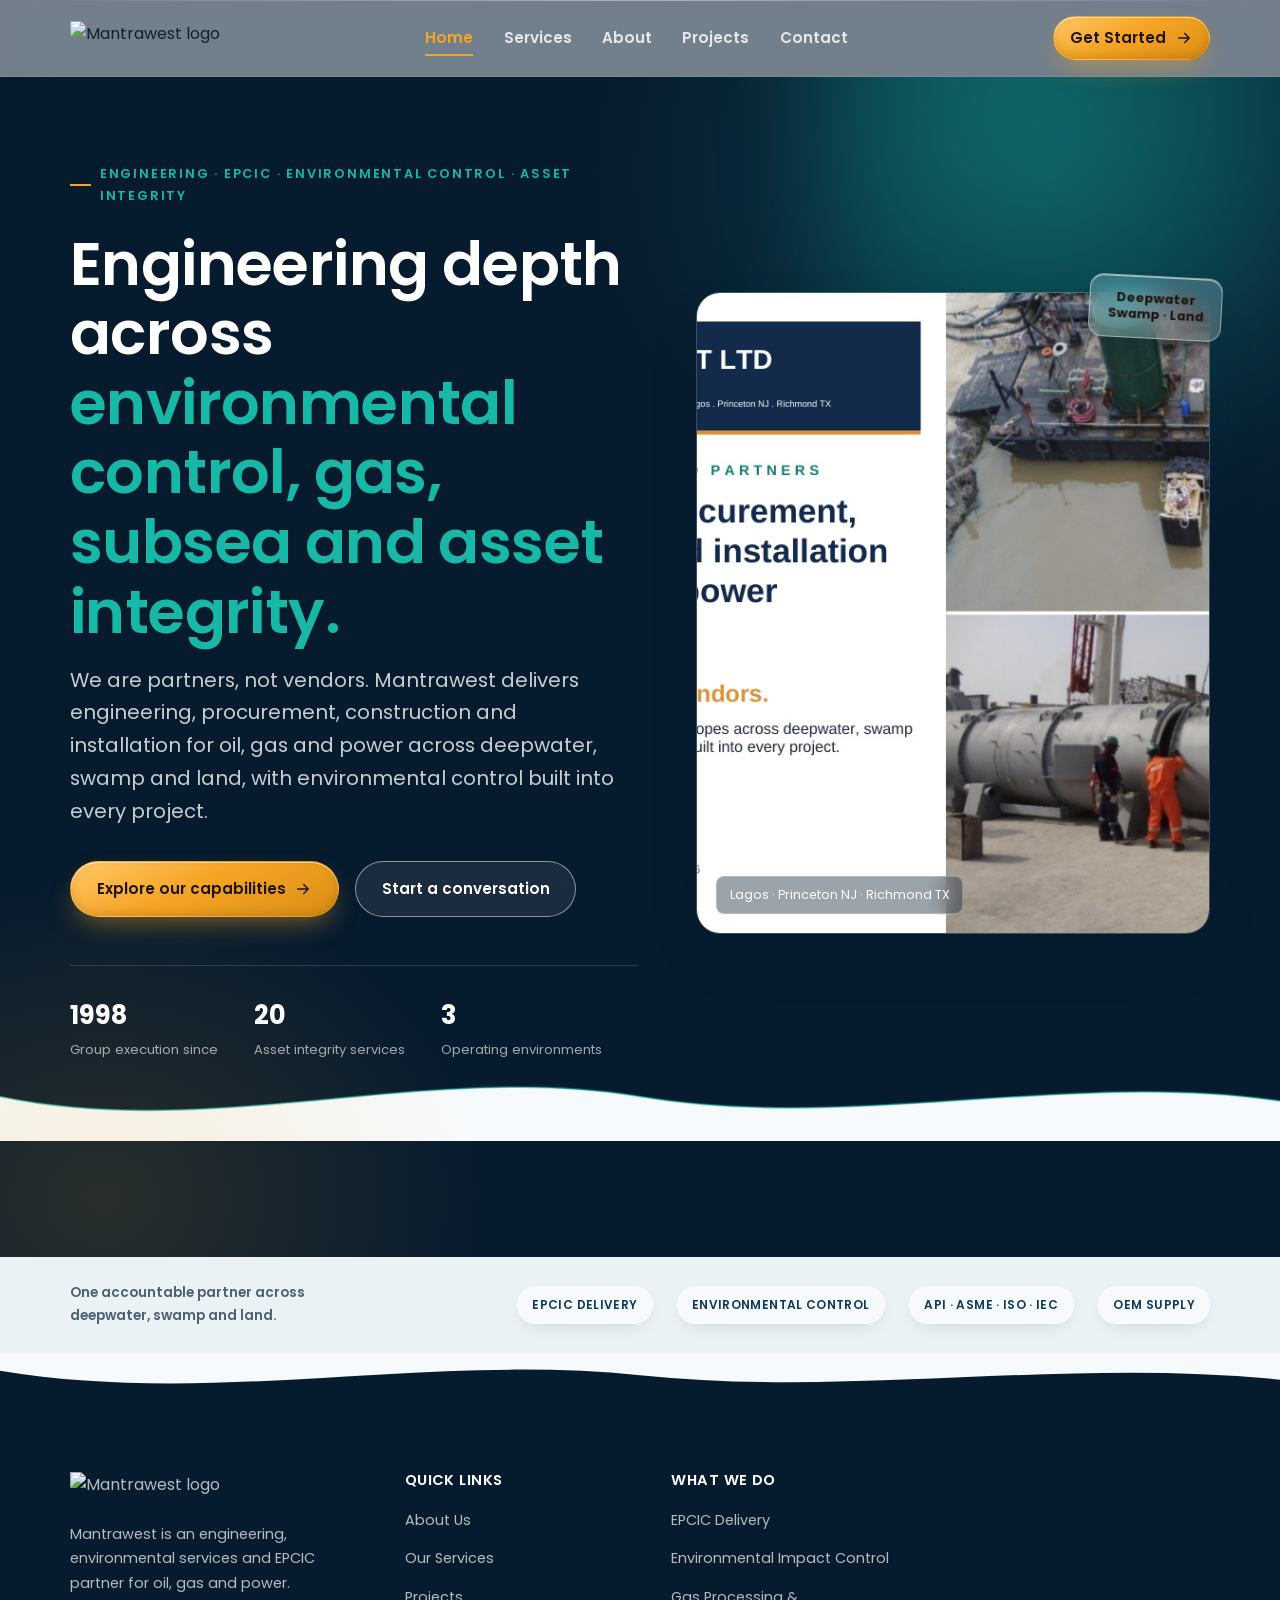
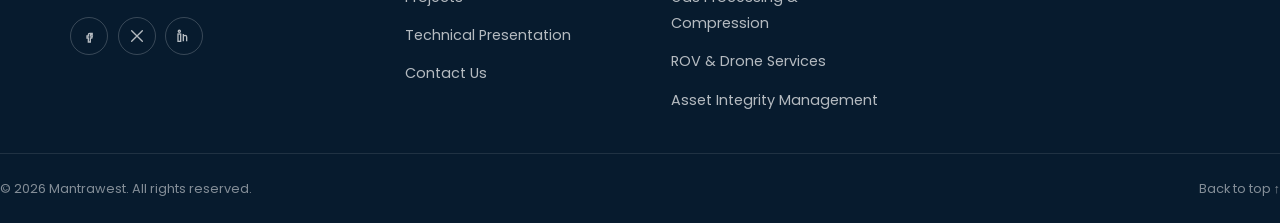
==== commit e3e98f30: "Refactor HTML structure and meta tags for improved readability and SEO" ====
--- a/index.html
+++ b/index.html
@@ -1,238 +1,374 @@
 <!doctype html>
 <html lang="en">
-<head>
-<meta charset="utf-8"/>
-<meta content="width=device-width, initial-scale=1.0" name="viewport"/>
-<title>Mantrawest | Engineering &amp; Environmental Solutions</title>
-<meta content="Mantrawest delivers EPCIC, environmental impact control, produced water management, gas processing and compression, ROV and drone services, and asset integrity solutions across deepwater, swamp and land." name="description"/>
-<link href="https://mantrawest.com/" rel="canonical"/>
-<meta content="website" property="og:type"/>
-<meta content="Mantrawest | Engineering depth across environmental control, gas, subsea and asset integrity" property="og:title"/>
-<meta content="Engineering, procurement, construction and installation for oil, gas and power — one accountable partner." property="og:description"/>
-<meta content="assets/technical-page-01.jpg" property="og:image"/>
-<meta content="#071B2E" name="theme-color"/>
-<link href="https://mantrawest.com/waste/frontpageAssets/images/logo/logo-02.png" rel="icon"/>
-<link href="https://fonts.googleapis.com" rel="preconnect"/>
-<link crossorigin="" href="https://fonts.gstatic.com" rel="preconnect"/>
-<link href="https://fonts.googleapis.com/css2?family=Space+Grotesk:wght@500;600;700&amp;family=Inter:wght@400;500;600;700&amp;family=IBM+Plex+Mono:wght@500;600&amp;display=swap" rel="stylesheet"/>
-<link href="style.css" rel="stylesheet"/>
-</head>
-<body data-page="home">
-<!-- =========================================================
+  <head>
+    <meta charset="utf-8" />
+    <meta content="width=device-width, initial-scale=1.0" name="viewport" />
+    <title>Mantrawest | Engineering &amp; Environmental Solutions</title>
+    <meta
+      content="Mantrawest delivers EPCIC, environmental impact control, produced water management, gas processing and compression, ROV and drone services, and asset integrity solutions across deepwater, swamp and land."
+      name="description"
+    />
+    <link href="https://mantrawest.com/" rel="canonical" />
+    <meta content="website" property="og:type" />
+    <meta
+      content="Mantrawest | Engineering depth across environmental control, gas, subsea and asset integrity"
+      property="og:title"
+    />
+    <meta
+      content="Engineering, procurement, construction and installation for oil, gas and power — one accountable partner."
+      property="og:description"
+    />
+    <meta content="assets/technical-page-01.jpg" property="og:image" />
+    <meta content="#071B2E" name="theme-color" />
+    <link
+      href="https://mantrawest.com/waste/frontpageAssets/images/logo/logo-02.png"
+      rel="icon"
+    />
+    <link href="https://fonts.googleapis.com" rel="preconnect" />
+    <link crossorigin="" href="https://fonts.gstatic.com" rel="preconnect" />
+    <link
+      href="https://fonts.googleapis.com/css2?family=Poppins:wght@400;500;600;700;800&display=swap"
+      rel="stylesheet"
+    />
+    <link href="style.css" rel="stylesheet" />
+  </head>
+  <body data-page="home">
+    <!-- =========================================================
        HEADER
   ========================================================== -->
-<header class="site-header">
-<div class="container header-inner">
-<a aria-label="Mantrawest — Home" class="brand" href="index.html#top">
-<img alt="Mantrawest logo" class="brand-logo" height="34" src="https://mantrawest.com/waste/frontpageAssets/images/logo/logo-02.png" width="150"/>
-</a>
-<!-- MAIN NAV -->
-<nav aria-label="Primary" class="main-nav" id="mainNav">
-<ul class="nav-list">
-<li>
-<a aria-current="page" class="nav-link is-active active" data-nav="home" href="index.html#top"> Home </a>
-</li>
-<li>
-<a class="nav-link" data-nav="services" href="services.html#services">
+    <header class="site-header">
+      <div class="container header-inner">
+        <a aria-label="Mantrawest — Home" class="brand" href="index.html#top">
+          <img
+            alt="Mantrawest logo"
+            class="brand-logo"
+            height="34"
+            src="https://mantrawest.com/waste/frontpageAssets/images/logo/logo-02.png"
+            width="150"
+          />
+        </a>
+        <!-- MAIN NAV -->
+        <nav aria-label="Primary" class="main-nav" id="mainNav">
+          <ul class="nav-list">
+            <li>
+              <a
+                aria-current="page"
+                class="nav-link is-active active"
+                data-nav="home"
+                href="index.html#top"
+              >
+                Home
+              </a>
+            </li>
+            <li>
+              <a
+                class="nav-link"
+                data-nav="services"
+                href="services.html#services"
+              >
                 Services
               </a>
-</li>
-<li>
-<a class="nav-link" data-nav="about" href="about.html#about"> About </a>
-</li>
-<li>
-<a class="nav-link" data-nav="blog" href="projects.html#projects">
+            </li>
+            <li>
+              <a class="nav-link" data-nav="about" href="about.html#about">
+                About
+              </a>
+            </li>
+            <li>
+              <a class="nav-link" data-nav="blog" href="projects.html#projects">
                 Projects
               </a>
-</li>
-<li>
-<a class="nav-link" data-nav="contact" href="contact.html#quote-form">
+            </li>
+            <li>
+              <a
+                class="nav-link"
+                data-nav="contact"
+                href="contact.html#quote-form"
+              >
                 Contact
               </a>
-</li>
-</ul>
-</nav>
-<!-- HEADER ACTIONS: single client entry point -->
-<div class="header-actions">
-<a aria-label="Get started with Mantrawest" class="btn btn-amber header-cta" href="client-portal.html">
+            </li>
+          </ul>
+        </nav>
+        <!-- HEADER ACTIONS: single client entry point -->
+        <div class="header-actions">
+          <a
+            aria-label="Get started with Mantrawest"
+            class="btn btn-amber header-cta"
+            href="client-portal.html"
+          >
             Get Started
-            <svg aria-hidden="true" fill="none" stroke="currentColor" stroke-width="2" viewbox="0 0 24 24">
-<path d="M5 12h14m-6-6l6 6-6 6" stroke-linecap="round" stroke-linejoin="round"></path>
-</svg>
-</a>
-<!-- MOBILE MENU -->
-<button aria-controls="mainNav" aria-expanded="false" aria-label="Open menu" class="nav-toggle" id="navToggle" type="button">
-<span class="nav-toggle-bar"></span>
-<span class="nav-toggle-bar"></span>
-<span class="nav-toggle-bar"></span>
-</button>
-</div>
-</div>
-</header>
-<div class="nav-backdrop" id="navBackdrop"></div>
-<!-- =========================================================
+            <svg
+              aria-hidden="true"
+              fill="none"
+              stroke="currentColor"
+              stroke-width="2"
+              viewbox="0 0 24 24"
+            >
+              <path
+                d="M5 12h14m-6-6l6 6-6 6"
+                stroke-linecap="round"
+                stroke-linejoin="round"
+              ></path>
+            </svg>
+          </a>
+          <!-- MOBILE MENU -->
+          <button
+            aria-controls="mainNav"
+            aria-expanded="false"
+            aria-label="Open menu"
+            class="nav-toggle"
+            id="navToggle"
+            type="button"
+          >
+            <span class="nav-toggle-bar"></span>
+            <span class="nav-toggle-bar"></span>
+            <span class="nav-toggle-bar"></span>
+          </button>
+        </div>
+      </div>
+    </header>
+    <div class="nav-backdrop" id="navBackdrop"></div>
+    <!-- =========================================================
        MAIN
   ========================================================== -->
-<main id="main"><section class="hero" id="top">
-<div class="container hero-grid">
-<div class="hero-copy">
-<p class="eyebrow">
+    <main id="main">
+      <section class="hero" id="top">
+        <div class="container hero-grid">
+          <div class="hero-copy">
+            <p class="eyebrow">
               Engineering · EPCIC · Environmental Control · Asset Integrity
             </p>
-<h1>
+            <h1>
               Engineering depth across
               <em> environmental control, gas, subsea and asset integrity. </em>
-</h1>
-<p class="hero-lead">
+            </h1>
+            <p class="hero-lead">
               We are partners, not vendors. Mantrawest delivers engineering,
               procurement, construction and installation for oil, gas and power
               across deepwater, swamp and land, with environmental control built
               into every project.
             </p>
-<div class="hero-actions">
-<a class="btn btn-amber" href="services.html#services-page">
+            <div class="hero-actions">
+              <a class="btn btn-amber" href="services.html#services-page">
                 Explore our capabilities
 
-                <svg aria-hidden="true" fill="none" stroke="currentColor" stroke-width="2" viewbox="0 0 24 24">
-<path d="M5 12h14m-6-6l6 6-6 6" stroke-linecap="round" stroke-linejoin="round"></path>
-</svg>
-</a>
-<a class="btn btn-outline-light" href="contact.html#quote-form">
+                <svg
+                  aria-hidden="true"
+                  fill="none"
+                  stroke="currentColor"
+                  stroke-width="2"
+                  viewbox="0 0 24 24"
+                >
+                  <path
+                    d="M5 12h14m-6-6l6 6-6 6"
+                    stroke-linecap="round"
+                    stroke-linejoin="round"
+                  ></path>
+                </svg>
+              </a>
+              <a class="btn btn-outline-light" href="contact.html#quote-form">
                 Start a conversation
               </a>
-</div>
-<div class="hero-stats">
-<div class="hero-stat">
-<b>1998</b>
-<span>Group execution since</span>
-</div>
-<div class="hero-stat">
-<b>20</b>
-<span>Asset integrity services</span>
-</div>
-<div class="hero-stat">
-<b>3</b>
-<span>Operating environments</span>
-</div>
-</div>
-</div>
-<div class="hero-media">
-<div class="hero-badge">
-              Deepwater<br/>
+            </div>
+            <div class="hero-stats">
+              <div class="hero-stat">
+                <b>1998</b>
+                <span>Group execution since</span>
+              </div>
+              <div class="hero-stat">
+                <b>20</b>
+                <span>Asset integrity services</span>
+              </div>
+              <div class="hero-stat">
+                <b>3</b>
+                <span>Operating environments</span>
+              </div>
+            </div>
+          </div>
+          <div class="hero-media">
+            <div class="hero-badge">
+              Deepwater<br />
               Swamp · Land
             </div>
-<div class="hero-media-frame glass-shine">
-<img alt="Mantrawest 2026 technical presentation showing EPCIC and environmental engineering capability" height="800" loading="eager" src="assets/technical-page-01.jpg" width="640"/>
-</div>
-<div class="hero-coord">Lagos · Princeton NJ · Richmond TX</div>
-</div>
-</div>
-<svg aria-hidden="true" class="depth-divider" preserveaspectratio="none" viewbox="0 0 1440 90">
-<path d="M0,40 C240,90 480,0 720,40 C960,80 1200,10 1440,45 L1440,90 L0,90 Z" fill="var(--foam)"></path>
-<path d="M0,40 C240,90 480,0 720,40 C960,80 1200,10 1440,45" fill="none" stroke="rgba(23,184,166,.55)" stroke-width="2"></path>
-</svg>
-</section><div class="trust-strip">
-<div class="container trust-strip-inner">
-<p class="trust-strip-label">
+            <div class="hero-media-frame glass-shine">
+              <img
+                alt="Mantrawest 2026 technical presentation showing EPCIC and environmental engineering capability"
+                height="800"
+                loading="eager"
+                src="assets/technical-page-01.jpg"
+                width="640"
+              />
+            </div>
+            <div class="hero-coord">Lagos · Princeton NJ · Richmond TX</div>
+          </div>
+        </div>
+        <svg
+          aria-hidden="true"
+          class="depth-divider"
+          preserveaspectratio="none"
+          viewbox="0 0 1440 90"
+        >
+          <path
+            d="M0,40 C240,90 480,0 720,40 C960,80 1200,10 1440,45 L1440,90 L0,90 Z"
+            fill="var(--foam)"
+          ></path>
+          <path
+            d="M0,40 C240,90 480,0 720,40 C960,80 1200,10 1440,45"
+            fill="none"
+            stroke="rgba(23,184,166,.55)"
+            stroke-width="2"
+          ></path>
+        </svg>
+      </section>
+      <div class="trust-strip">
+        <div class="container trust-strip-inner">
+          <p class="trust-strip-label">
             One accountable partner across deepwater, swamp and land.
           </p>
-<div class="trust-badges">
-<span class="trust-badge"> EPCIC delivery </span>
-<span class="trust-badge"> Environmental control </span>
-<span class="trust-badge"> API · ASME · ISO · IEC </span>
-<span class="trust-badge"> OEM supply </span>
-</div>
-</div>
-</div>
-</main>
-<!-- =========================================================
+          <div class="trust-badges">
+            <span class="trust-badge"> EPCIC delivery </span>
+            <span class="trust-badge"> Environmental control </span>
+            <span class="trust-badge"> API · ASME · ISO · IEC </span>
+            <span class="trust-badge"> OEM supply </span>
+          </div>
+        </div>
+      </div>
+    </main>
+    <!-- =========================================================
        FOOTER
   ========================================================== -->
-<footer class="site-footer">
-<svg aria-hidden="true" class="footer-wave" preserveaspectratio="none" style="color: var(--foam)" viewbox="0 0 1440 60">
-<path d="M0,20 C240,60 480,0 720,25 C960,50 1200,5 1440,30 L1440,0 L0,0 Z" fill="currentColor"></path>
-</svg>
-<div class="footer-top container footer-grid">
-<!-- FOOTER BRAND -->
-<div class="footer-brand">
-<img alt="Mantrawest logo" height="34" src="https://mantrawest.com/waste/frontpageAssets/images/logo/logo-02.png" width="150"/>
-<p>
+    <footer class="site-footer">
+      <svg
+        aria-hidden="true"
+        class="footer-wave"
+        preserveaspectratio="none"
+        style="color: var(--foam)"
+        viewbox="0 0 1440 60"
+      >
+        <path
+          d="M0,20 C240,60 480,0 720,25 C960,50 1200,5 1440,30 L1440,0 L0,0 Z"
+          fill="currentColor"
+        ></path>
+      </svg>
+      <div class="footer-top container footer-grid">
+        <!-- FOOTER BRAND -->
+        <div class="footer-brand">
+          <img
+            alt="Mantrawest logo"
+            height="34"
+            src="https://mantrawest.com/waste/frontpageAssets/images/logo/logo-02.png"
+            width="150"
+          />
+          <p>
             Mantrawest is an engineering, environmental services and EPCIC
             partner for oil, gas and power.
           </p>
-<div class="footer-social">
-<span class="tt">
-<a aria-label="Mantrawest on Facebook" href="#">
-<svg aria-hidden="true" fill="none" stroke="currentColor" stroke-width="2" viewbox="0 0 24 24">
-<path d="M15 8h-2a2 2 0 00-2 2v2H9v3h2v6h3v-6h2.2l.8-3H14v-1.5c0-.6.3-1 1-1h1.8V8z"></path>
-</svg>
-</a>
-<span class="tt-bubble"> Coming soon </span>
-</span>
-<span class="tt">
-<a aria-label="Mantrawest on X" href="#">
-<svg aria-hidden="true" fill="none" stroke="currentColor" stroke-width="2" viewbox="0 0 24 24">
-<path d="M4 4l16 16M20 4L4 20" stroke-linecap="round" stroke-linejoin="round"></path>
-</svg>
-</a>
-<span class="tt-bubble"> Coming soon </span>
-</span>
-<span class="tt">
-<a aria-label="Mantrawest on LinkedIn" href="#">
-<svg aria-hidden="true" fill="none" stroke="currentColor" stroke-width="2" viewbox="0 0 24 24">
-<rect height="11" width="4" x="3" y="9"></rect>
-<circle cx="5" cy="5" r="1.6"></circle>
-<path d="M11 20v-6.5a2.5 2.5 0 015 0V20M11 9v11"></path>
-</svg>
-</a>
-<span class="tt-bubble"> Coming soon </span>
-</span>
-</div>
-</div>
-<!-- QUICK LINKS -->
-<div class="footer-col">
-<h3>Quick Links</h3>
-<ul>
-<li>
-<a href="about.html#about"> About Us </a>
-</li>
-<li>
-<a href="services.html#services-page"> Our Services </a>
-</li>
-<li>
-<a href="projects.html#projects"> Projects </a>
-</li>
-<li>
-<a href="projects.html#technical-gallery"> Technical Presentation </a>
-</li>
-<li>
-<a href="contact.html#quote-form"> Contact Us </a>
-</li>
-</ul>
-</div>
-<!-- WHAT WE DO -->
-<div class="footer-col">
-<h3>What We Do</h3>
-<ul>
-<li>
-<a href="services.html#epcic"> EPCIC Delivery </a>
-</li>
-<li>
-<a href="services.html#environmental"> Environmental Impact Control </a>
-</li>
-<li>
-<a href="services.html#gas"> Gas Processing &amp; Compression </a>
-</li>
-<li><a href="services.html#rov-drone">ROV &amp; Drone Services</a></li>
-<li><a href="services.html#integrity">Asset Integrity Management</a></li>
-</ul>
-</div>
-</div>
-<div class="footer-bottom">
-<p>© <span data-year=""></span> Mantrawest. All rights reserved.</p>
-<a href="index.html#top">Back to top ↑</a>
-</div>
-</footer>
-<script defer="" src="script.js"></script>
-</body>
-</html>+          <div class="footer-social">
+            <span class="tt">
+              <a aria-label="Mantrawest on Facebook" href="#">
+                <svg
+                  aria-hidden="true"
+                  fill="none"
+                  stroke="currentColor"
+                  stroke-width="2"
+                  viewbox="0 0 24 24"
+                >
+                  <path
+                    d="M15 8h-2a2 2 0 00-2 2v2H9v3h2v6h3v-6h2.2l.8-3H14v-1.5c0-.6.3-1 1-1h1.8V8z"
+                  ></path>
+                </svg>
+              </a>
+              <span class="tt-bubble"> Coming soon </span>
+            </span>
+            <span class="tt">
+              <a aria-label="Mantrawest on X" href="#">
+                <svg
+                  aria-hidden="true"
+                  fill="none"
+                  stroke="currentColor"
+                  stroke-width="2"
+                  viewbox="0 0 24 24"
+                >
+                  <path
+                    d="M4 4l16 16M20 4L4 20"
+                    stroke-linecap="round"
+                    stroke-linejoin="round"
+                  ></path>
+                </svg>
+              </a>
+              <span class="tt-bubble"> Coming soon </span>
+            </span>
+            <span class="tt">
+              <a aria-label="Mantrawest on LinkedIn" href="#">
+                <svg
+                  aria-hidden="true"
+                  fill="none"
+                  stroke="currentColor"
+                  stroke-width="2"
+                  viewbox="0 0 24 24"
+                >
+                  <rect height="11" width="4" x="3" y="9"></rect>
+                  <circle cx="5" cy="5" r="1.6"></circle>
+                  <path d="M11 20v-6.5a2.5 2.5 0 015 0V20M11 9v11"></path>
+                </svg>
+              </a>
+              <span class="tt-bubble"> Coming soon </span>
+            </span>
+          </div>
+        </div>
+        <!-- QUICK LINKS -->
+        <div class="footer-col">
+          <h3>Quick Links</h3>
+          <ul>
+            <li>
+              <a href="about.html#about"> About Us </a>
+            </li>
+            <li>
+              <a href="services.html#services-page"> Our Services </a>
+            </li>
+            <li>
+              <a href="projects.html#projects"> Projects </a>
+            </li>
+            <li>
+              <a href="projects.html#technical-gallery">
+                Technical Presentation
+              </a>
+            </li>
+            <li>
+              <a href="contact.html#quote-form"> Contact Us </a>
+            </li>
+          </ul>
+        </div>
+        <!-- WHAT WE DO -->
+        <div class="footer-col">
+          <h3>What We Do</h3>
+          <ul>
+            <li>
+              <a href="services.html#epcic"> EPCIC Delivery </a>
+            </li>
+            <li>
+              <a href="services.html#environmental">
+                Environmental Impact Control
+              </a>
+            </li>
+            <li>
+              <a href="services.html#gas"> Gas Processing &amp; Compression </a>
+            </li>
+            <li>
+              <a href="services.html#rov-drone">ROV &amp; Drone Services</a>
+            </li>
+            <li>
+              <a href="services.html#integrity">Asset Integrity Management</a>
+            </li>
+          </ul>
+        </div>
+      </div>
+      <div class="footer-bottom">
+        <p>© <span data-year=""></span> Mantrawest. All rights reserved.</p>
+        <a href="index.html#top">Back to top ↑</a>
+      </div>
+    </footer>
+    <script defer="" src="script.js"></script>
+  </body>
+</html>
--- a/style.css
+++ b/style.css
@@ -1,14 +1,3 @@
-/* ==========================================================================
-   MANTRAWEST — DESIGN SYSTEM
-   Offshore waste management, environmental compliance & cargo unit rental.
-
-   Signature idea: a "depth-line" — a nautical contour/sonar line that
-   threads through the site as a scroll-progress indicator, hero base,
-   section dividers and heading underlines. It literalises the tagline
-   "Navigating the Waves of Waste."
-   ========================================================================== */
-
-/* -------------------------------- Tokens -------------------------------- */
 :root {
   /* Colour: named + hex, per brief */
   --abyss: #071b2e; /* deep-sea navy — dark section bg            */
@@ -30,9 +19,10 @@
   --danger: #d14343;
 
   /* Type */
-  --font-display: "Space Grotesk", "Segoe UI", sans-serif;
-  --font-body: "Inter", "Segoe UI", sans-serif;
-  --font-mono: "IBM Plex Mono", "Courier New", monospace;
+  /* Type */
+  --font-display: "Poppins", sans-serif;
+  --font-body: "Poppins", sans-serif;
+  --font-mono: "Poppins", sans-serif;
 
   --fs-h1: clamp(2.35rem, 1.7rem + 2.6vw, 4.1rem);
   --fs-h2: clamp(1.85rem, 1.5rem + 1.4vw, 2.75rem);
@@ -3155,7 +3145,9 @@
     margin: 2px 0;
     border-radius: 2px;
     background: currentColor;
-    transition: transform 180ms ease, opacity 180ms ease;
+    transition:
+      transform 180ms ease,
+      opacity 180ms ease;
   }
 
   .nav-toggle[aria-expanded="true"] .nav-toggle-bar:first-child {
@@ -3171,5 +3163,24 @@
   }
 }
 
-[hidden] { display: none !important; }
-
+[hidden] {
+  display: none !important;
+}
+
+/* ==========================================================
+   MULTI-PAGE NAVIGATION + SECTION REVEAL ENHANCEMENTS
+   ========================================================== */
+html {
+  scroll-behavior: smooth;
+}
+main section[id] {
+  scroll-margin-top: 100px;
+}
+.site-header .nav-link[aria-current="page"] {
+  color: var(--amber);
+}
+@media (prefers-reduced-motion: reduce) {
+  html {
+    scroll-behavior: auto;
+  }
+}
